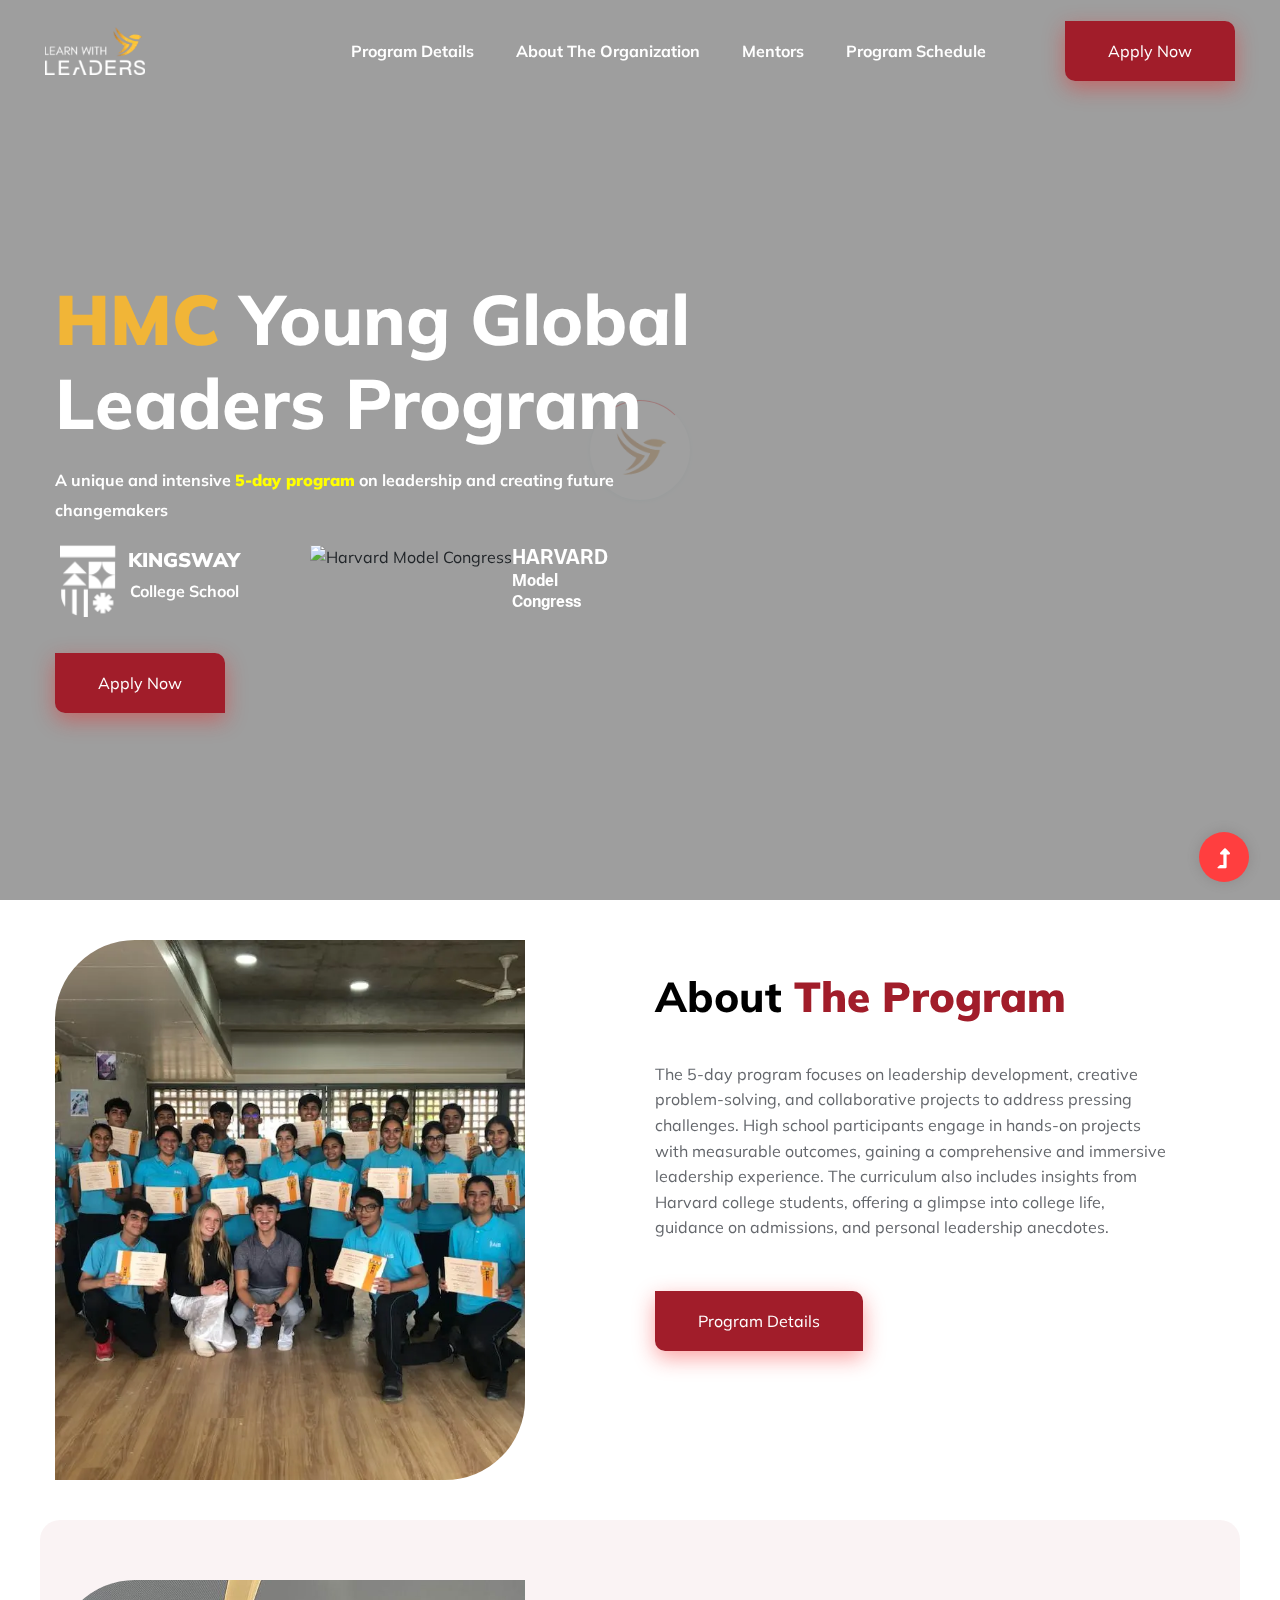
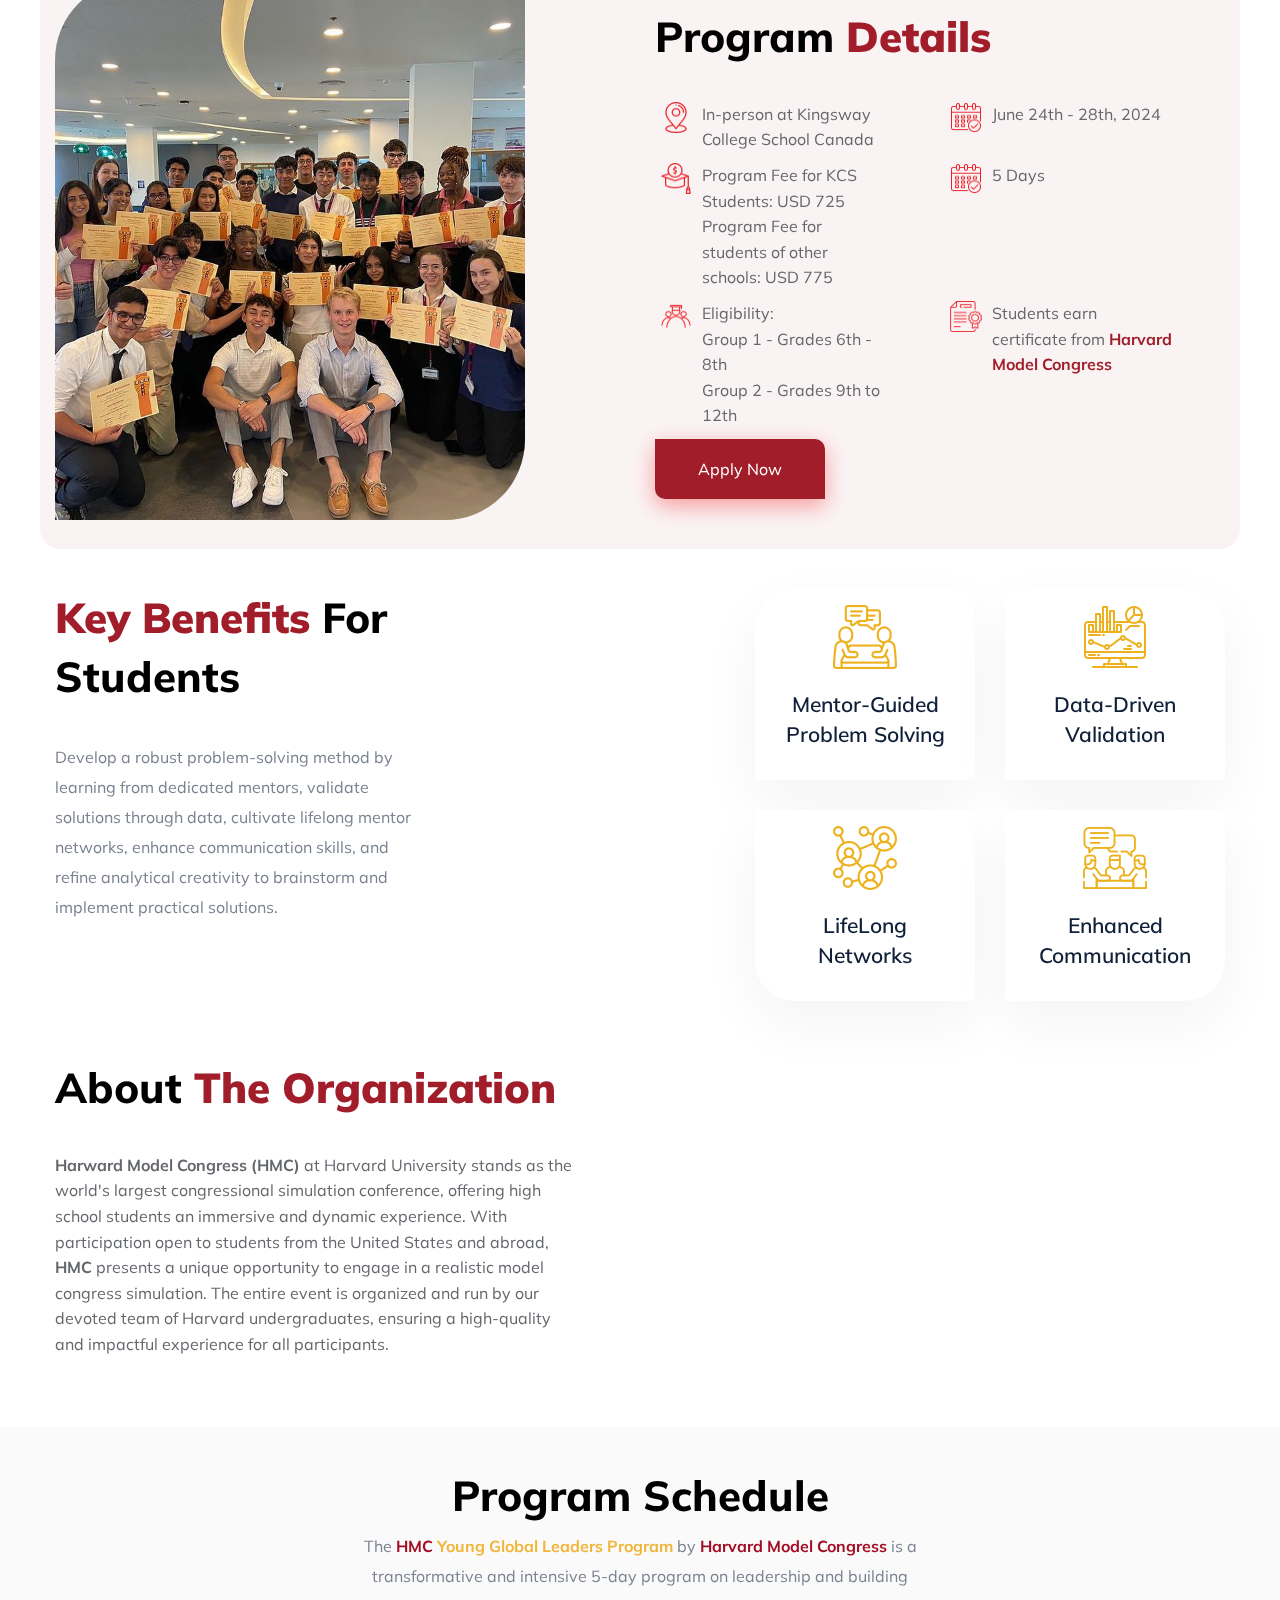
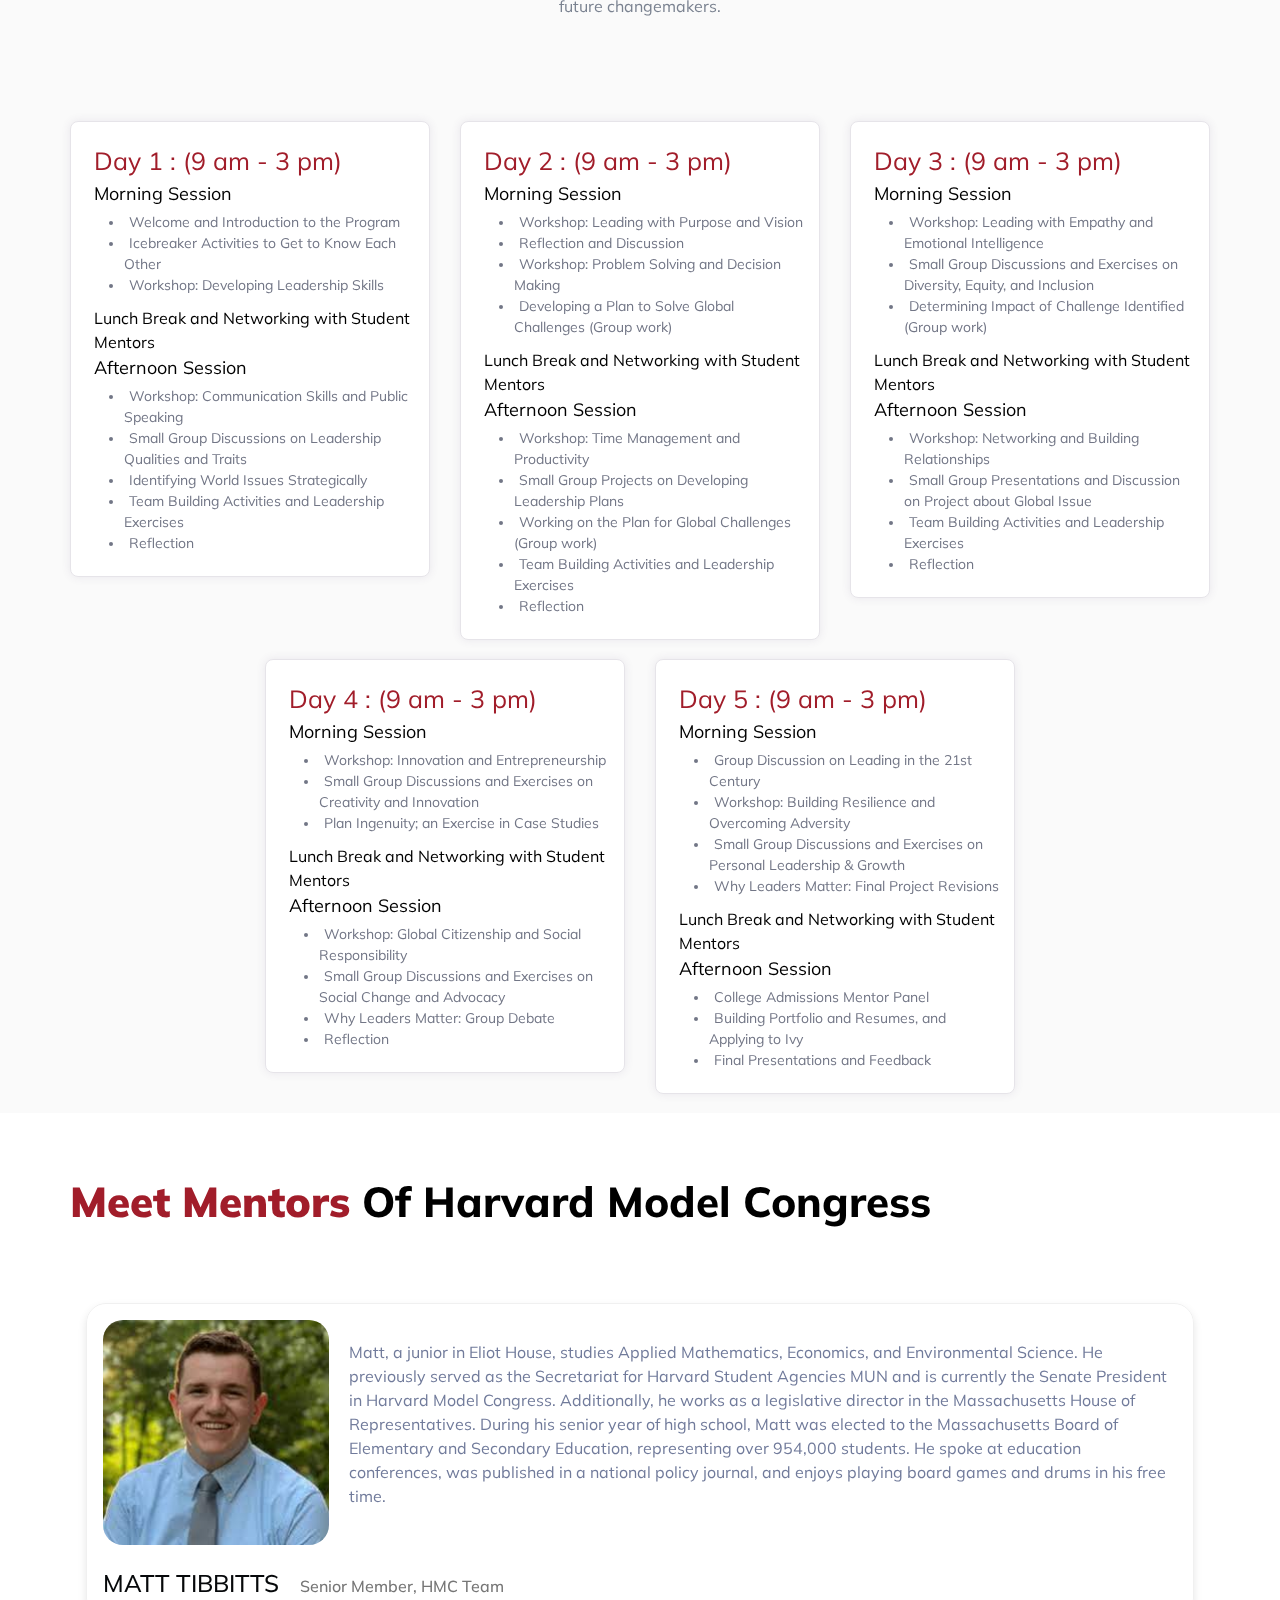
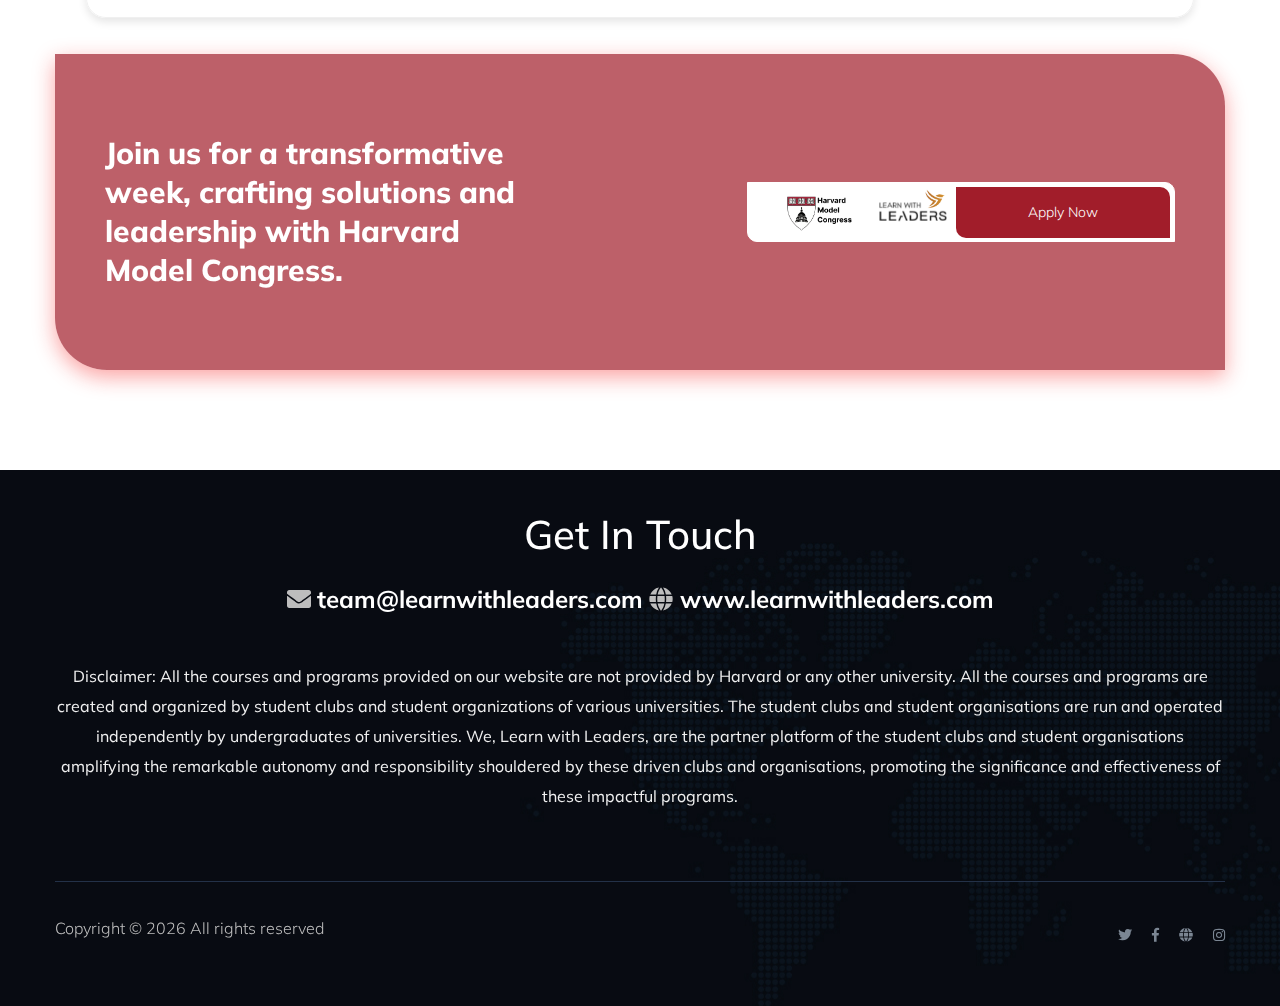
==== index.html @ e23b6af9 "merger" ====
<!doctype html>
<html class="no-js" lang="zxx">
  <head>
    <meta charset="utf-8">
    <meta http-equiv="x-ua-compatible" content="ie=edge">
    <title>HMC Young Global Leaders Program</title>
    <meta name="description" content="">
    <meta name="viewport" content="width=device-width, initial-scale=1">
    <link rel="manifest" href="site.webmanifest">
    <link rel="shortcut icon" type="image/x-icon" href="assets/img/favicon.png">
    <!-- CSS here -->
    <link rel="stylesheet" href="assets/css/bootstrap.min.css">
    <link rel="stylesheet" href="assets/css/owl.carousel.min.css">
    <link rel="stylesheet" href="assets/css/slicknav.css">
    <link rel="stylesheet" href="assets/css/flaticon.css">
    <link rel="stylesheet" href="assets/css/progressbar_barfiller.css">
    <link rel="stylesheet" href="assets/css/gijgo.css">
    <link rel="stylesheet" href="assets/css/animate.min.css">
    <link rel="stylesheet" href="assets/css/animated-headline.css">
    <link rel="stylesheet" href="assets/css/magnific-popup.css">
    <link rel="stylesheet" href="assets/css/fontawesome-all.min.css">
    <link rel="stylesheet" href="assets/css/themify-icons.css">
    <link rel="stylesheet" href="assets/css/slick.css">
    <link rel="stylesheet" href="assets/css/nice-select.css">
    <link rel="stylesheet" href="assets/css/style.css">
    <style>
      @font-face {
        font-family: Carbion;
        src: url(assets/fonts/FontsFree-Net-cabrion-bold.ttf);
      }
    </style>
  </head>
  <body>
    <!-- ? Preloader Start -->
    <div id="preloader-active">
      <div class="preloader d-flex align-items-center justify-content-center">
        <div class="preloader-inner position-relative">
          <div class="preloader-circle"></div>
          <div class="preloader-img pere-text">
            <img src="assets/img/favicon.png" alt="">
          </div>
        </div>
      </div>
    </div>
    <!-- Preloader Start -->
    <header>
      <!-- Header Start -->
      <div class="header-area header-transparent">
        <div class="main-header ">
          <div class="header-bottom  ">
            <div class="container-fluid">
              <div class="row align-items-center">
                <!-- Logo -->
                <div class="col-xl-2 col-lg-2">
                  <div class="logo">
                    <a href="index.html">
                      <img src="assets/img/logo/logo.webp" width="100" alt="">
                    </a>
                  </div>
                </div>
                <div class="col-xl-10 col-lg-10">
                  <div class="menu-wrapper  d-flex align-items-center justify-content-end">
                    <!-- Main-menu -->
                    <div class="main-menu d-none d-lg-block">
                      <nav>
                        <ul id="navigation">
                          <li>
                            <a href="#aboutprog">Program Details</a>
                          </li>
                          <li>
                            <a href="#aboutor">About the Organization</a>
                          </li>
                          <li>
                            <a href="#mentorw">Mentors</a>
                          </li>
                          <li>
                            <a href="#pros">Program Schedule</a>
                          </li>
                          <!-- <li><a href="blog.html">Blog</a><ul class="submenu"><li><a href="blog.html">Blog</a></li><li><a href="blog_details.html">Blog Details</a></li><li><a href="elements.html">Element</a></li></ul></li>
                                                -->
                        </ul>
                      </nav>
                    </div>
                    <!-- Header-btn -->
                    <div class="header-right-btn d-none d-lg-block ml-30">
                      <a href="form.html" class="btn header-btn">Apply Now</a>
                    </div>
                  </div>
                </div>
                <!-- Mobile Menu -->
                <!-- <div class="col-12"><div class="mobile_menu d-block d-lg-none"></div></div> -->
              </div>
            </div>
          </div>
        </div>
      </div>
      <!-- Header End -->
    </header>
    <!-- header end -->
    <main>
      <!-- slider Area Start-->
      <div class="slider-area">
        <div class="slider-fade-overlay"></div>
        <div class="slider-active">
          <!-- Single Slider -->
          <div class="single-slider slider-height d-flex align-items-center">
            <div class="container">
              <div class="row" style="margin-top: 100px;">
                <div class="col-xl-7 col-lg-6 col-md-8 col-sm-10">
                  <div class="hero__caption">
                    <h1 data-animation="fadeInUp" data-delay=".4s">
                      <strong style="color: #f1b537;">HMC</strong> Young Global Leaders Program
                    </h1>
                    <P data-animation="fadeInUp" data-delay=".6s">A unique and intensive <strong style="color: yellow;">5-day program</strong> on leadership and creating future changemakers </P>
                    <div class="row" style="margin-left: 20px;">
                      <div class="row" data-animation="fadeInUp">
                        <img class="img-fluid" style="height: 8vh; margin-right: 10px;" src="assets/img/kcs.png" alt="Kingsway College School">
                        <p style="text-align: center;">
                          <strong style="font-size: 20px;">KINGSWAY</strong>
                          <br>College School
                        </p>
                      </div>
                      <div class="row" data-animation="fadeInUp">
                        <img class="img-fluid" style="height: 8vh;" src="https://images.squarespace-cdn.com/content/v1/5cb7e5637d0c9145fa68863e/1634666938443-9VCZUXS3R8DN9R8KH0BW/hmc+logo.png?format=1000w" alt="Harvard Model Congress">
                        <p style="text-align: start; font-family: Carbion; line-height: 1.3;">
                          <strong style="font-size: 20px;">HARVARD</strong>
                          <br>Model <br>Congress
                        </p>
                      </div>
                    </div>
                    <!-- Hero-btn -->
                    <div class="hero__btn" style="margin-top: 20px;">
                      <a href="form.html" class="btn hero-btn mb-10" data-animation="fadeInUp" data-delay=".8s">Apply Now</a>
                    </div>
                  </div>
                </div>
              </div>
            </div>
          </div>
          <!-- Single Slider -->
        </div>
      </div>
      <!-- slider Area End-->
      <!--? About 1 Start-->
      <section class="about-low-area section-padding" id="aboutprog">
        <div class="container">
          <div class="row justify-content-between">
            <div class="col-xl-5 col-lg-6 col-md-9">
              <!-- about-img -->
              <div class="about-img">
                <img style="border-bottom-right-radius: 80px; border-top-left-radius: 80px; height: 60vh; object-fit: cover;" src="assets/img/program.webp" alt="">
              </div>
            </div>
            <div class="col-xl-6 col-lg-6 col-md-10">
              <div class="about-caption mb-50">
                <!-- Section Tittle -->
                <div class="section-tittle mb-35">
                  <span></span>
                  <h2>About <strong style="color: #a11d2a;">the Program</strong>
                  </h2>
                  <!-- <p>Lorem ipsum dolor sit amet, consectetur adipisicing elit,mod tempor incididunt ut labore et dolore magna aliqua. Utnixm, quis nostrud exercitation ullamc.</p> -->
                </div>
                <p>The 5-day program focuses on leadership development, creative problem-solving, and collaborative projects to address pressing challenges. High school participants engage in hands-on projects with measurable outcomes, gaining a comprehensive and immersive leadership experience. The curriculum also includes insights from Harvard college students, offering a glimpse into college life, guidance on admissions, and personal leadership anecdotes.</p>
              </div>
              <a href="#prD" class="btn">Program Details</a>
            </div>
          </div>
        </div>
      </section>
      <!-- About  End-->
      <!--? Program Details Start-->
      <section class="about-low-area section-padding" id="prD">
        <div class="container" style="background-color: rgba(161, 29, 42, 0.05); border-radius: 20px; padding-top: 60px;">
          <div class="row justify-content-between">
            <div class="col-xl-5 col-lg-6 col-md-9">
              <!-- about-img -->
              <div class="about-img">
                <img style="border-bottom-right-radius: 80px; border-top-left-radius: 80px; height: 60vh; object-fit: cover;" src="assets/img/about.jpg" alt="">
              </div>
            </div>
            <div class="col-xl-6 col-lg-6 col-md-10">
              <div class="about-caption mb-50">
                <!-- Section Tittle -->
                <div class="section-tittle mb-35">
                  <span></span>
                  <h2>Program <strong style="color: #a11d2a;">Details</strong>
                  </h2>
                  <!-- <p>Lorem ipsum dolor sit amet, consectetur adipisicing elit,mod tempor incididunt ut labore et dolore magna aliqua. Utnixm, quis nostrud exercitation ullamc.</p> -->
                </div>
                <div class="row" style="display: table; clear: both; margin-left: 20px; margin-right: 0px;">
                  <div class="row" style="width: 50%; float: left; margin-right: 30px; flex-wrap: nowrap;">
                    <img src="assets/img/location.png" style="height: 3.5vh; color: #a11d2a; margin-right: 10px;"></img>
                    <p style="margin-bottom: 10px;">In-person at Kingsway College School Canada</p>
                  </div>
                  <div class="row" style="width: 50%; float: left; margin-right: 0px; flex-wrap: nowrap;">
                    <img src="assets/img/calendar.png" style="height: 3.5vh; color: #a11d2a; margin-right: 10px;"></img>
                    <p style="margin-bottom: 10px;">June 24th - 28th, 2024</p>
                  </div>
                </div>
                <div class="row" style="display: table; clear: both; margin-left: 20px; margin-right: 0px;">
                  <div class="row" style="width: 50%; float: left; margin-right: 30px; flex-wrap: nowrap;">
                    <img src="assets/img/scholarship.png" style="height: 3.5vh; color: #a11d2a; margin-right: 10px;"></img>
                    <p style="margin-bottom: 10px;">Program Fee for KCS Students: USD 725 <br> Program Fee for students of other schools: USD 775 </p>
                  </div>
                  <div class="row" style="width: 50%; float: left; margin-right: 0px; flex-wrap: nowrap;">
                    <img src="assets/img/calendar.png" style="height: 3.5vh; color: #a11d2a; margin-right: 10px;"></img>
                    <p style="margin-bottom: 10px;">5 Days</p>
                  </div>
                </div>
                <div class="row" style="display: table; clear: both; margin-left: 20px; margin-right: 0px;">
                  <div class="row" style="width: 50%; float: left; margin-right: 30px; flex-wrap: nowrap;">
                    <img src="assets/img/college.png" style="height: 3.5vh; color: #a11d2a; margin-right: 10px;"></img>
                    <p style="margin-bottom: 10px;">Eligibility: <br> Group 1 - Grades 6th - 8th <br> Group 2 - Grades 9th to 12th </p>
                  </div>
                  <div class="row" style="width: 50%; float: left; margin-right: 0px; flex-wrap: nowrap;">
                    <img src="assets/img/certificate.png" style="height: 3.5vh; color: #a11d2a; margin-right: 10px;"></img>
                    <p style="margin-bottom: 10px;">Students earn certificate from <strong style="color: #a11d2a;">Harvard Model Congress</strong>
                    </p>
                  </div>
                </div>
                <a href="form.html" class="btn">Apply Now</a>
              </div>
            </div>
          </div>
        </div>
      </section>
      <!-- Program Details  End-->
      <!--? service Area Start -->
      <section class="service-area section-padding" id="prd">
        <div class="container">
          <div class="row justify-content-between">
            <div class="col-lg-4 col-md-7">
              <!-- Section Tittle -->
              <div class="section-tittle section-tittle2 mb-50">
                <h2 class="mb-35">
                  <strong style="color: #a11d2a;">Key Benefits</strong> for Students
                </h2>
                <p>Develop a robust problem-solving method by learning from dedicated mentors, validate solutions through data, cultivate lifelong mentor networks, enhance communication skills, and refine analytical creativity to brainstorm and implement practical solutions. </p>
                <!--  <a href="#pros" class="btn  mt-30">Program Schedule</a>-->
              </div>
            </div>
            <div class="col-lg-5">
              <div class="row">
                <div class="col-lg-6 col-md-4 col-sm-6">
                  <div class="single-services firsto mb-30 text-center" style="border-top-left-radius: 40px; border-bottom-left-radius: 0px; border-top-right-radius: 0px; border-bottom-right-radius: 0px;">
                    <img src="assets/img/ment.png" alt="">
                    <p style="margin-top: 20px;">Mentor-Guided Problem Solving</p>
                  </div>
                </div>
                <div class="col-lg-6 col-md-4 col-sm-6">
                  <div class="single-services firstt mb-30 text-center" style="border-top-left-radius: 0px; border-top-right-radius: 40px; border-bottom-left-radius: 0px; border-bottom-right-radius: 0px;">
                    <img src="assets/img/dat.png" alt="">
                    <p style="margin-top: 20px;">Data-Driven Validation</p>
                  </div>
                </div>
                <div class="col-lg-6 col-md-4 col-sm-6">
                  <div class="single-services firstth mb-30 text-center" style="border-top-left-radius: 0px; border-top-right-radius: 0px; border-bottom-left-radius: 40px; border-bottom-right-radius: 0px;">
                    <img src="assets/img/net.png" alt="">
                    <p style="margin-top: 20px;">LifeLong Networks</p>
                  </div>
                </div>
                <div class="col-lg-6 col-md-4 col-sm-6">
                  <div class="single-services firstf mb-30 text-center" style="border-top-left-radius: 0px; border-top-right-radius: 0px; border-bottom-left-radius: 0px; border-bottom-right-radius: 40px;">
                    <img src="assets/img/co.png" alt="">
                    <p style="margin-top: 20px;">Enhanced Communication</p>
                  </div>
                </div>
              </div>
            </div>
          </div>
        </div>
      </section>
      <section class="about-low-area " id="aboutor">
        <div class="container">
          <div class="row justify-content-between">
            <div class="col-xl-6 col-lg-6 col-md-10">
              <div class="about-caption mb-50">
                <!-- Section Tittle -->
                <div class="section-tittle mb-35">
                  <span></span>
                  <h2> About <strong style="color: #a11d2a;"> the Organization</strong>
                  </h2>
                  <!-- <p>Lorem ipsum dolor sit amet, consectetur adipisicing elit,mod tempor incididunt ut labore et dolore magna aliqua. Utnixm, quis nostrud exercitation ullamc.</p> -->
                </div>
                <p>
                  <strong>Harward Model Congress (HMC)</strong> at Harvard University stands as the world's largest congressional simulation conference, offering high school students an immersive and dynamic experience. With participation open to students from the United States and abroad, <strong>HMC</strong> presents a unique opportunity to engage in a realistic model congress simulation. The entire event is organized and run by our devoted team of Harvard undergraduates, ensuring a high-quality and impactful experience for all participants.
                </p>
              </div>
              <!--  <a href="https://www.harvardmodelcongress.org/boston" target="_blank" class="btn">Know More About Organization</a> -->
            </div>
            <div class="col-xl-5 col-lg-6 col-md-9">
              <!-- about-img -->
              <div class="about-img" style="margin-top: 80px;">
                <img src="assets/img/cambridge.jpg" alt="" style="border-radius: 40px;">
              </div>
            </div>
          </div>
        </div>
      </section>
      <!-- service Area End -->
      <!--? Pricing Card Start -->
      <section class="pricing-card-area section-padding" id="pros" style="margin-bottom: 60px; margin-top: 20px;">
        <div class="container">
          <!-- Section Tittle -->
          <div class="row justify-content-center">
            <div class="col-xl-6 col-lg-8 col-md-10 col-sm-10">
              <div class="section-tittle text-center mb-100">
                <h2>Program Schedule</h2>
                <p>The <strong style="color: #a20d23">HMC</strong>
                  <strong style="color: #f1b537;"> Young Global Leaders Program</strong> by <strong style="color: #a20d23;">Harvard Model Congress</strong> is a transformative and intensive 5-day program on leadership and building future changemakers.
                </p>
              </div>
            </div>
          </div>
       
          
          <div class="container">
            <div class="row">
              <div class="col-lg-4">
                <div class="card card-margin">
                  <div class="card-body pt-20">
                    <div class="widget-49">
                      <div class="widget-49-title-wrapper">
                        <div class="widget-49-meeting-info">
                          <span class="widget-49-pro-title">Day 1 : (9 am - 3 pm)</span>
                          <span class="widget-49-meeting-time"></span>
                          <span class="widget-49-meeting-time" style="color: black;">Morning Session</span>
                        </div>
                      </div>
                      <ol class="widget-49-meeting-points">
                        <li class="widget-49-meeting-item">
                          <span>Welcome and Introduction to the Program</span>
                        </li>
                        <li class="widget-49-meeting-item">
                          <span>Icebreaker Activities to Get to Know Each Other</span>
                        </li>
                        <li class="widget-49-meeting-item">
                          <span>Workshop: Developing Leadership Skills</span>
                        </li>
                      
                      </ol>
                     <div class="widget-49-meeting-info" style="margin-left: 1rem;">
                        <span class="widget-49-meeting-time" style="color: black;">Lunch Break and Networking with Student Mentors</span>
                     </div>
                      <div class="widget-49-title-wrapper">
                        <div class="widget-49-meeting-info">
                          <span class="widget-49-meeting-time" style="color: black;">Afternoon Session</span>
                        </div>
                      </div>
                      <ol class="widget-49-meeting-points">
                        <li class="widget-49-meeting-item">
                          <span>Workshop: Communication Skills and Public Speaking</span>
                        </li>
                        <li class="widget-49-meeting-item">
                          <span>Small Group Discussions on Leadership Qualities and Traits</span>
                        </li>
                        <li class="widget-49-meeting-item">
                          <span>Identifying World Issues Strategically</span>
                        </li>
                        <li class="widget-49-meeting-item">
                          <span>Team Building Activities and Leadership Exercises</span>
                        </li>
                        <li class="widget-49-meeting-item">
                          <span>Reflection</span>
                        </li>
                      </ol>
                    </div>
                  </div>
                </div>
              </div>
             
    
              <div class="col-lg-4">
                <div class="card card-margin">
                  <div class="card-body pt-20">
                    <div class="widget-49">
                      <div class="widget-49-title-wrapper">
                        <div class="widget-49-meeting-info">
                          <span class="widget-49-pro-title">Day 2 : (9 am - 3 pm)</span>
                          <span class="widget-49-meeting-time" style="color: black;">Morning Session</span>
                        </div>
                      </div>
                      <ol class="widget-49-meeting-points">
                        <li class="widget-49-meeting-item">
                          <span>Workshop: Leading with Purpose and Vision</span>
                        </li>
                        <li class="widget-49-meeting-item">
                          <span>Reflection and Discussion</span>
                        </li>
                        <li class="widget-49-meeting-item">
                          <span>Workshop: Problem Solving and Decision Making</span>
                        </li>
                        <li class="widget-49-meeting-item">
                          <span>Developing a Plan to Solve Global Challenges (Group work)</span>
                        </li>
                      </ol>
                      <div class="widget-49-meeting-info" style="margin-left: 1rem;">
                        <span class="widget-49-meeting-time" style="color: black;">Lunch Break and Networking with Student Mentors</span>
                     </div>
                      <div class="widget-49-title-wrapper">
                        <div class="widget-49-meeting-info">
                          <span class="widget-49-meeting-time" style="color: black;">Afternoon Session</span>
                        </div>
                      </div>
                      <ol class="widget-49-meeting-points">
                        <li class="widget-49-meeting-item">
                          <span>Workshop: Time Management and Productivity</span>
                        </li>
                        <li class="widget-49-meeting-item">
                          <span>Small Group Projects on Developing Leadership Plans</span>
                        </li>
                        <li class="widget-49-meeting-item">
                          <span>Working on the Plan for Global Challenges (Group work)</span>
                        </li>
                        <li class="widget-49-meeting-item">
                          <span>Team Building Activities and Leadership Exercises</span>
                        </li>
                        <li class="widget-49-meeting-item">
                          <span>Reflection</span>
                        </li>
                      </ol>
                    </div>
                  </div>
                </div>
              </div>
    
    
              <div class="col-lg-4">
                <div class="card card-margin">
                  <div class="card-body pt-20">
                    <div class="widget-49">
                      <div class="widget-49-title-wrapper">
                        <div class="widget-49-meeting-info">
                          <span class="widget-49-pro-title">Day 3 : (9 am - 3 pm)</span>
                          <span class="widget-49-meeting-time" style="color: black;">Morning Session</span>
                        </div>
                      </div>
                      
                      <ol class="widget-49-meeting-points">
                        <li class="widget-49-meeting-item">
                          <span>Workshop: Leading with Empathy and Emotional Intelligence</span>
                        </li>
                        <li class="widget-49-meeting-item">
                          <span>Small Group Discussions and Exercises on Diversity, Equity, and Inclusion</span>
                        </li>
                        <li class="widget-49-meeting-item">
                          <span>Determining Impact of Challenge Identified (Group work)</span>
                        </li>
                       
                      </ol>
    
                      <div class="widget-49-meeting-info" style="margin-left: 1rem;">
                        <span class="widget-49-meeting-time" style="color: black;">Lunch Break and Networking with Student Mentors</span>
                     </div>
                      <div class="widget-49-title-wrapper">
                        <div class="widget-49-meeting-info">
                          <span class="widget-49-meeting-time" style="color: black;">Afternoon Session</span>
                        </div>
                      </div>
                      
    
    
                      <ol class="widget-49-meeting-points">
                        <li class="widget-49-meeting-item">
                          <span>Workshop: Networking and Building Relationships</span>
                        </li>
                        <li class="widget-49-meeting-item">
                          <span>Small Group Presentations and Discussion on Project about Global Issue</span>
                        </li>
                        <li class="widget-49-meeting-item">
                          <span>Team Building Activities and Leadership Exercises</span>
                        </li>
                       
                        <li class="widget-49-meeting-item">
                          <span>Reflection</span>
                        </li>
                      </ol>
                    </div>
                  </div>
                </div>
              </div>
            </div>
            <div class="row" style="justify-content: center;">
                <div class="col-lg-4">
                  <div class="card card-margin">
                    <div class="card-body pt-20">
                      <div class="widget-49">
                        <div class="widget-49-title-wrapper">
                          <div class="widget-49-meeting-info">
                            <span class="widget-49-pro-title">Day 4 : (9 am - 3 pm)</span>
                            <span class="widget-49-meeting-time"></span>
                            <span class="widget-49-meeting-time" style="color: black;">Morning Session</span>
                          </div>
                        </div>
                        
    
    
                        <ol class="widget-49-meeting-points">
                          <li class="widget-49-meeting-item">
                            <span>Workshop: Innovation and Entrepreneurship</span>
                          </li>
                          <li class="widget-49-meeting-item">
                            <span>Small Group Discussions and Exercises on Creativity and Innovation</span>
                          </li>
                          <li class="widget-49-meeting-item">
                            <span>Plan Ingenuity; an Exercise in Case Studies</span>
                          </li>
                          
                        </ol>
                       <div class="widget-49-meeting-info" style="margin-left: 1rem;">
                          <span class="widget-49-meeting-time" style="color: black;">Lunch Break and Networking with Student Mentors</span>
                       </div>
                        <div class="widget-49-title-wrapper">
                          <div class="widget-49-meeting-info">
                            <span class="widget-49-meeting-time" style="color: black;">Afternoon Session</span>
                          </div>
                        </div>
                       
    
    
                        <ol class="widget-49-meeting-points">
                          <li class="widget-49-meeting-item">
                            <span>Workshop: Global Citizenship and Social Responsibility</span>
                          </li>
                          <li class="widget-49-meeting-item">
                            <span>Small Group Discussions and Exercises on Social Change and Advocacy</span>
                          </li>
                          <li class="widget-49-meeting-item">
                            <span>Why Leaders Matter: Group Debate</span>
                          </li>
                        
                          <li class="widget-49-meeting-item">
                            <span>Reflection</span>
                          </li>
                        </ol>
                      </div>
                    </div>
                  </div>
                </div>
    
                <div class="col-lg-4">
                    <div class="card card-margin">
                      <div class="card-body pt-20">
                        <div class="widget-49">
                          <div class="widget-49-title-wrapper">
                            <div class="widget-49-meeting-info">
                              <span class="widget-49-pro-title">Day 5 : (9 am - 3 pm)</span>
                              <span class="widget-49-meeting-time" style="color: black;">Morning Session</span>
                            </div>
                          </div>
                          
                          <ol class="widget-49-meeting-points">
                            <li class="widget-49-meeting-item">
                              <span>Group Discussion on Leading in the 21st Century</span>
                            </li>
                            <li class="widget-49-meeting-item">
                              <span>Workshop: Building Resilience and Overcoming
                                Adversity</span>
                            </li>
                            <li class="widget-49-meeting-item">
                              <span>Small Group Discussions and Exercises on Personal
                                Leadership & Growth</span>
                            </li>
                            <li class="widget-49-meeting-item">
                              <span>Why Leaders Matter: Final Project Revisions</span>
                            </li>
                          </ol>
                          <div class="widget-49-meeting-info" style="margin-left: 1rem;">
                            <span class="widget-49-meeting-time" style="color: black;">Lunch Break and Networking with Student Mentors</span>
                         </div>
                          <div class="widget-49-title-wrapper">
                            <div class="widget-49-meeting-info">
                              <span class="widget-49-meeting-time" style="color: black;">Afternoon Session</span>
                            </div>
                          </div>
                          <ol class="widget-49-meeting-points">
                            <li class="widget-49-meeting-item">
                              <span>College Admissions Mentor Panel</span>
                            </li>
                            <li class="widget-49-meeting-item">
                              <span>Building Portfolio and Resumes, and Applying to Ivy</span>
                            </li>
                            <li class="widget-49-meeting-item">
                              <span>Final Presentations and Feedback</span>
                            </li>
                          </ol>
                        </div>
                      </div>
                    </div>
                  </div>
    
               
                
              </div>
          </div>
        </div>
      </section>
      <section class="about-area2 testimonial-area  fix" id="mentorw">
        <div class="container">
          <div class="col-lg-6 col-md-9 col-sm-9" style="max-width: 100%;">
            <div class="about-caption">
              <!-- Section Tittle -->
              <div class="section-tittle mb-55">
                <h2>
                  <strong style="color: #a11d2a;">Meet Mentors</strong> of Harvard Model Congress
                </h2>
              </div>
              <!-- Testimonial Start -->
              <div class="h1-testimonial-active">
                <!-- Single Testimonial -->
                <div class="single-testimonial" style="border-radius: 20px; border: 1px solid #f0f0f0; padding: 16px; margin: 16px; box-shadow: 0 4px 8px rgba(0, 0, 0, 0.1);">
                  <div class="testimonial-caption">
                    <div class="prd">
                      <img src="assets/img/matt.jpeg" style="border-radius: 20px; margin-bottom: 20px; height: 25vh;"></img>
                      <p style="margin-left: 20px; margin-top: 20px;">Matt, a junior in Eliot House, studies Applied Mathematics, Economics, and Environmental Science. He previously served as the Secretariat for Harvard Student Agencies MUN and is currently the Senate President in Harvard Model Congress. Additionally, he works as a legislative director in the Massachusetts House of Representatives. During his senior year of high school, Matt was elected to the Massachusetts Board of Elementary and Secondary Education, representing over 954,000 students. He spoke at education conferences, was published in a national policy journal, and enjoys playing board games and drums in his free time.</p>
                    </div>
                    <div class="rattiong-caption">
                      <span>Matt Tibbitts <span>Senior Member, HMC Team</span>
                      </span>
                    </div>
                  </div>
                </div>
                <!-- Single Testimonial -->
                <div class="single-testimonial" style="border-radius: 20px; border: 1px solid #f0f0f0; padding: 16px; margin: 16px; box-shadow: 0 4px 8px rgba(0, 0, 0, 0.1);">
                  <div class="testimonial-caption">
                    <div class="prd">
                      <img src="assets/img/adrian.jpeg" style="border-radius: 20px; margin-bottom: 20px; height: 25vh;"></img>
                      <p style="margin-left: 20px; margin-top: 20px;" class="adr">Adrián is a sophomore in Pforzheimer House, studying Social Studies. He currently sits on the board of Harvard Model Congress’s Boston conference and was previously a board member for their San Francisco branch. When he’s not doing model congress, Adrián teaches speech and debate to middle schoolers and has worked alongside the Institute of Politics to advise the city of Cambridge on urban agriculture initiatives. In his free time, he writes poetry, reads fiction, and maintains a daily journal</p>
                    </div>
                    <div class="rattiong-caption">
                      <span>Adrián Muñoz Krans <span>HMC Team</span>
                      </span>
                    </div>
                  </div>
                </div>
                <div class="single-testimonial" style="border-radius: 20px; border: 1px solid #f0f0f0; padding: 16px; margin: 16px; box-shadow: 0 4px 8px rgba(0, 0, 0, 0.1);">
                  <div class="testimonial-caption">
                    <div class="prd" >
                      <img src="assets/img/nahla.jpeg" style="border-radius: 20px; margin-bottom: 20px; height: 25vh;"></img>
                      <p style="margin-left: 20px; margin-top: 20px;" class="nah">Nahla is a sophomore at Harvard. She hopes to study Government and Educational Studies and work in education policy after graduating. When she’s not working with Harvard Model Congress, you can probably find her rehearsing with Expressions (the hip-hop dance group), teaching 5th graders about civic engagement with the CIVICS program, or organizing events for the Institute of Politics.</p>
                    </div>
                    <div class="rattiong-caption">
                      <span>Nahla Owens <span>HMC Team</span>
                      </span>
                    </div>
                  </div>
                </div>
                <div class="single-testimonial" style="border-radius: 20px; border: 1px solid #f0f0f0; padding: 16px; margin: 16px; box-shadow: 0 4px 8px rgba(0, 0, 0, 0.1);">
                  <div class="testimonial-caption">
                    <div class="prd">
                      <img src="assets/img/ryan.png" style="border-radius: 20px; margin-bottom: 20px; height: 25vh;"></img>
                      <p style="margin-left: 20px; margin-top: 20px;" class="ryan">Ryan is a sophomore at Harvard from Irvine, California studying Social Studies with a secondary in educational studies. Along with his role in HMC San Francisco, Ryan serves as the Director of Operations for Harvard Model Congress Boston. Outside of HMC, he enjoys teaching civics to fifth graders, film photography, and finding the best iced coffee in Boston.</p>
                    </div>
                    <div class="rattiong-caption">
                      <span>Ryan Jung <span>HMC Team</span>
                      </span>
                    </div>
                  </div>
                </div>
              </div>
              <!-- Testimonial End -->
            </div>
          </div>
        </div>
      </section>
      <!-- Pricing Card End -->
      <!-- Latest Offers Start -->
      <div class="latest-wrapper" style="padding-bottom: 100px; margin-top: 20px;">
        <div class="container">
            
          <div class="latest-area latest-height  section-bg2" data-background="https://images.unsplash.com/photo-1434030216411-0b793f4b4173?q=80&w=2670&auto=format&fit=crop&ixlib=rb-4.0.3&ixid=M3wxMjA3fDB8MHxwaG90by1wYWdlfHx8fGVufDB8fHx8fA%3D%3D">
            <div class="footer-fade-overlay" style="border-radius: 0 52px;"></div>
            <div class="row  align-items-center justify-content-between">
              <div class="col-xl-5 col-lg-7">
                <div class="latest-caption">
                  <h2>Join us for a transformative week, crafting solutions and leadership with Harvard Model Congress.</h2>
                </div>
              </div>
              <div class="col-xl-5 col-lg-5 col-md-10 ">
                <div class="latest-subscribe">
                  <form>
                    <div>
                      <img src="assets/img/HMC Logo.png" alt="" width="20%">
                      <img src="assets/img/l.png" alt="" width="20%" style="margin-left: 20px; margin-right: 20px; margin-top: -15px;">
                    </div>
                    <button type="button" style="color: #a11d2a; width: 50%;">
                      <a href="form.html">Apply Now</a>
                    </button>
                    
                  </form>
                </div>
              </div>
            </div>
            
          </div>
        </div>
      </div>
      <!-- Latest Offers End -->
      <!--? About-2 Area Start -->
      <!-- About-2 Area End -->
      <!--? Blog Area Start -->
      <!-- Blog Area End -->
      
    </main>
    <footer>
      <div class="footer-area section-bg" data-background="assets/img/gallery/footer_bg.png">
        <div class="container">
          <div class="footer-top footer-padding">
            <div class="row d-flex" style="justify-content: center;">
              <div class="col-xl-12 col-lg-11 col-md-12 col-sm-8">
                <div class="single-footer-caption mb-50">
                  <div class="footer-tittle">
                    <div class="footer-pera" style="text-align: center;">
                      <h1 style="color: white; font-size: 40px; margin-bottom: 20px;">Get In Touch</h1>
                      <p class="info1" style="font-size: 24px;">
                        <i class="fa fa-envelope" aria-hidden="true"></i>
                        <strong><a href="mailto:team@learnwithleaders.com">team@learnwithleaders.com</a></strong>
                        <i class="fa fa-globe" aria-hidden="true"></i><strong><a href="https://learnwithleaders.com" target="_blank"> www.learnwithleaders.com</a></strong>
                      </p>
                      
                      <p style="color: #f0f0f0; margin-top: 40px;">Disclaimer: All the courses and programs provided on our website are not provided by Harvard or any other university. All the courses and programs are created and organized by student clubs and student organizations of various universities. The student clubs and student organisations are run and operated independently by undergraduates of universities. We, Learn with Leaders, are the partner platform of the student clubs and student organisations amplifying the remarkable autonomy and responsibility shouldered by these driven clubs and organisations, promoting the significance and effectiveness of these impactful programs.</p>
                    </div>
                  </div>
                  <div class="footer-number"></div>
                </div>
              </div>
            </div>
          </div>
          <div class="footer-bottom">
            <div class="row d-flex justify-content-between align-items-center">
              <div class="col-xl-9 col-lg-8">
                <div class="footer-copy-right">
                  <p> Copyright &copy; <script>
                      document.write(new Date().getFullYear());
                    </script> All rights reserved </p>
                </div>
              </div>
              <div class="col-xl-3 col-lg-4">
                <div class="footer-social f-right">
                  <a href="#">
                    <i class="fab fa-twitter"></i>
                  </a>
                  <a href="#">
                    <i class="fab fa-facebook-f"></i>
                  </a>
                  <a href="#">
                    <i class="fas fa-globe"></i>
                  </a>
                  <a href="#">
                    <i class="fab fa-instagram"></i>
                  </a>
                </div>
              </div>
            </div>
          </div>
        </div>
      </div>
    </footer>
    <!-- Scroll Up -->
    <div id="back-top">
      <a title="Go to Top" href="#">
        <i class="fas fa-level-up-alt"></i>
      </a>
    </div>
    <!-- JS here -->
    <script src="./assets/js/vendor/modernizr-3.5.0.min.js"></script>
    <!-- Jquery, Popper, Bootstrap -->
    <script src="./assets/js/vendor/jquery-1.12.4.min.js"></script>
    <script src="./assets/js/popper.min.js"></script>
    <script src="./assets/js/bootstrap.min.js"></script>
    <!-- Jquery Mobile Menu -->
    <script src="./assets/js/jquery.slicknav.min.js"></script>
    <!-- Jquery Slick , Owl-Carousel Plugins -->
    <script src="./assets/js/owl.carousel.min.js"></script>
    <script src="./assets/js/slick.min.js"></script>
    <!-- One Page, Animated-HeadLin -->
    <script src="./assets/js/wow.min.js"></script>
    <script src="./assets/js/animated.headline.js"></script>
    <script src="./assets/js/jquery.magnific-popup.js"></script>
    <!-- Date Picker -->
    <script src="./assets/js/gijgo.min.js"></script>
    <!-- Nice-select, sticky -->
    <script src="./assets/js/jquery.nice-select.min.js"></script>
    <script src="./assets/js/jquery.sticky.js"></script>
    <!-- Progress -->
    <script src="./assets/js/jquery.barfiller.js"></script>
    <!-- counter , waypoint,Hover Direction -->
    <script src="./assets/js/jquery.counterup.min.js"></script>
    <script src="./assets/js/waypoints.min.js"></script>
    <script src="./assets/js/jquery.countdown.min.js"></script>
    <script src="./assets/js/hover-direction-snake.min.js"></script>
    <!-- contact js -->
    <script src="./assets/js/contact.js"></script>
    <script src="./assets/js/jquery.form.js"></script>
    <script src="./assets/js/jquery.validate.min.js"></script>
    <script src="./assets/js/mail-script.js"></script>
    <script src="./assets/js/jquery.ajaxchimp.min.js"></script>
    <!-- Jquery Plugins, main Jquery -->
    <script src="./assets/js/plugins.js"></script>
    <script src="./assets/js/main.js"></script>
    <script src="./assets/js/owl-corousel.js"></script>
  </body>
</html>
---- assets/css/flaticon.css ----
/*
  	Flaticon icon font: Flaticon
  	Creation date: 03/06/2020 12:20
  	*/

@font-face {
  font-family: "Flaticon";
  src: url("../fonts/Flaticon.eot");
  src: url("../fonts/Flaticon.eot?#iefix") format("embedded-opentype"),
       url("../fonts/Flaticon.woff2") format("woff2"),
       url("../fonts/Flaticon.woff") format("woff"),
       url("../fonts/Flaticon.ttf") format("truetype"),
       url("../fonts/Flaticon.svg#Flaticon") format("svg");
  font-weight: normal;
  font-style: normal;
}

@media screen and (-webkit-min-device-pixel-ratio:0) {
  @font-face {
    font-family: "Flaticon";
    src: url("../fonts/Flaticon.svg#Flaticon") format("svg");
  }
}

[class^="flaticon-"]:before, [class*=" flaticon-"]:before,
[class^="flaticon-"]:after, [class*=" flaticon-"]:after {   
  font-family: Flaticon;
font-style: normal;
}

.flaticon-null:before { content: "\f100"; }
.flaticon-null-1:before { content: "\f101"; }
.flaticon-null-2:before { content: "\f102"; }
.flaticon-null-3:before { content: "\f103"; }
---- assets/css/progressbar_barfiller.css ----
/* Custom Code skills */
.single-skill{
  display: flex;
}

.single-skill span {
	color: #79838b;
	font-size: 13px;
	font-weight: 300;
	letter-spacing: 0;
	margin-bottom: 14px;
	display: block;
}
.single-skill .bar-progress {
	width: 100%;
}
.single-skill .bar-title {
  width: 20%;
  margin-bottom: 19px;
}

.skills-content {
  padding-top: 200px;
  padding-left: 70px;
}

.skills-shape-bg {
  height: 651px;
  width: 868px;
  position: absolute;
  content: "";
  border: 2px solid #4d4d4d;
  left: 40%;
  top: 255px;
}

.skills-shape-bg::before {
  position: absolute;
  content: "";
  height: 465px;
  width: 300px;
  border: 2px solid #4d4d4d;
  left: -35%;
  top: 50%;
  transform: translateY(-50%);
  border-right: 0;
}



/* Default */
.barfiller {
	width: 100%;
	height: 10px;
	background: #f6f9fc;
  position: relative;
  border-radius: 5px;
}

.barfiller .fill {
  display: block;
  position: relative;
  width: 0px;
  height: 100%;
  background: #333;
  z-index: 1;
  border-radius: 5px;
}

.barfiller .tipWrap { display: none; }

.barfiller .tip {
  margin-top: -28px;
  padding: 2px 4px;
  font-size: 16px;
  color: #09cc7f;
  left: 0px;
  position: absolute;
  z-index: 2;
  background: transparent;
  font-weight: 800;
}

.barfiller .tip:after {
  border: solid;
  border-color: rgba(0,0,0,.8) transparent;
  border-width: 6px 6px 0 6px;
  content: "";
  display: block;
  position: absolute;
  left: 9px;
  top: 100%;
  z-index: 9;
  display: none;
  
}
---- assets/css/gijgo.css ----
.gj-button {
    background-color: #f5f5f5;
    border: 1px solid #ddd;
    color: #000;
    border-radius: 3px;
    padding: 6px 10px;
    cursor: pointer;
}

.gj-unselectable {
    -webkit-touch-callout: none;
    -webkit-user-select: none;
    -khtml-user-select: none;
    -moz-user-select: none;
    -ms-user-select: none;
    user-select: none;
}

.gj-row {
    display: -webkit-box;
    display: -ms-flexbox;
    display: flex;
    -ms-flex-wrap: wrap;
    flex-wrap: wrap;
}

.gj-margin-left-5 {
    margin-left: 5px;
}

.gj-margin-left-10 {
    margin-left: 10px;
}

.gj-width-full {
    width: 100%;
}

.gj-cursor-pointer {
    cursor: pointer;
}

.gj-text-align-center {
    text-align: center;
}

.gj-font-size-16 {
    font-size: 16px;
}

.gj-hidden {
    display: none;
}

/** Material Design */
.gj-button-md {
    background: 0 0;
    border: none;
    border-radius: 2px;
    color: rgba(0, 0, 0, 0.87);
    position: relative;
    height: 36px;
    margin: 0;
    min-width: 64px;
    padding: 0 16px;
    display: inline-block;
    font-family: "Roboto","Helvetica","Arial",sans-serif;
    font-size: 1rem;
    font-weight: 500;
    text-transform: uppercase;
    letter-spacing: 0;
    overflow: hidden;
    will-change: box-shadow;
    transition: box-shadow .2s cubic-bezier(.4,0,1,1),background-color .2s cubic-bezier(.4,0,.2,1),color .2s cubic-bezier(.4,0,.2,1);
    outline: none;
    cursor: pointer;
    text-decoration: none;
    text-align: center;
    line-height: 36px;
    vertical-align: middle;
    overflow: hidden;
    -webkit-user-select: none;
    -moz-user-select: none;
    -ms-user-select: none;
    user-select: none;
}

.gj-button-md:hover {
    background-color: rgba(158,158,158,.2);
}

.gj-button-md:disabled {
    color: rgba(0,0,0,.26);
    background: 0 0;
}

.gj-button-md .material-icons,
.gj-button-md .gj-icon {
    vertical-align: middle;
    /*font-size: 1.3rem;
    margin-right: 4px;*/
}

.gj-button-md.gj-button-md-icon {
    width: 24px;
    height: 31px;
    min-width: 24px;
    padding: 0px;
    display: table;
}

.gj-button-md.gj-button-md-icon .material-icons,
.gj-button-md.gj-button-md-icon .gj-icon {
    display: table-cell;
    margin-right: 0px;
    width: 24px;
    height: 24px;
}

.gj-button-md.active {
    background-color: rgba(158,158,158,.4);
}

.gj-button-md-group {
    position: relative;
    display: inline-block;
    vertical-align: middle;
}
.gj-textbox-md {
	/* border: none; */
	/* border-bottom: 1px solid rgba(0,0,0,.42); */
	display: block;
	font-family: "Helvetica","Arial",sans-serif;
	font-size: 16px;
	line-height: 16px;
	/* padding: 4px 0px; */
	margin: 0;
	/* width: 100%; */
	background: 0 0;
	/* text-align: ; */
	color: rgba(0,0,0,.87);
	padding-left: 44px;
	border: 1px solid #dca73a;
	/* padding: 15px 15px; */
	/* text-align: center; */
	width: 177px;
	height: 55px;
	border-radius: 5px;
}
.gj-textbox-md:focus,
.gj-textbox-md:active {
    /* border-bottom: 2px solid rgba(0,0,0,.42); */
    outline: none;
}

.gj-textbox-md::placeholder {
    color: #8e8e8e;
}

.gj-textbox-md:-ms-input-placeholder {
    color: #8e8e8e;
}

.gj-textbox-md::-ms-input-placeholder {
    color: #8e8e8e;
}

.gj-md-spacer-24 {
    min-width: 24px;
    width: 24px;
    display: inline-block;
}

.gj-md-spacer-32 {
    min-width: 32px;
    width: 32px;
    display: inline-block;
}

.gj-modal {
    position: fixed;
    top: 0;
    right: 0;
    bottom: 0;
    left: 0;
    z-index: 1203;
    display: none;
    overflow: hidden;
    -webkit-overflow-scrolling: touch;
    outline: 0;
    background-color: rgba(0, 0, 0, 0.54118);
    transition: 200ms ease opacity;
    will-change: opacity;
}

/* List */
ul.gj-list li [data-role="wrapper"] {
    display: table;
    width: 100%;
}

ul.gj-list li [data-role="checkbox"] {
    display: table-cell;
    vertical-align:middle;
    text-align:center;
}

ul.gj-list li [data-role="image"] {
    display: table-cell;
    vertical-align:middle;
    text-align:center;
}

ul.gj-list li [data-role="display"] {
    display: table-cell;
    vertical-align:middle;
    cursor: pointer;
}

ul.gj-list li [data-role="display"]:empty:before {
  content: "\200b"; /* unicode zero width space character */
}

/* List - Bootstrap */
ul.gj-list-bootstrap {
    padding-left: 0px;
    margin-bottom: 0px;
}

ul.gj-list-bootstrap li {
    padding: 0px;
}

ul.gj-list-bootstrap li [data-role="wrapper"] {
    padding: 0px 10px;
}

ul.gj-list-bootstrap li [data-role="checkbox"] {
    width: 24px;
    padding: 3px;
}

ul.gj-list-bootstrap li [data-role="image"] {
    width: 24px;
    height: 24px;
}

ul.gj-list-bootstrap li [data-role="display"] {
    padding: 8px 0px 8px 4px;
}

.list-group-item.active ul li, .list-group-item.active:focus ul li, .list-group-item.active:hover ul li {
    text-shadow: none;
    color:initial;
}

/* List - Material Design */
ul.gj-list-md {
    padding: 0px;
    list-style: none;
    list-style-type: none;
    line-height: 24px;
    letter-spacing: 0;
    color: #616161; /* Gray 700 */
}

ul.gj-list-md li {
    display: list-item;
    list-style-type: none;
    padding: 0px;
    min-height: unset;
    box-sizing: border-box;
    align-items: center;
    cursor: default;
    overflow: hidden;

    font-family: "Roboto","Helvetica","Arial",sans-serif;
    font-size: 16px;
    font-weight: 400;
    letter-spacing: .04em;
    line-height: 1;
    
    -webkit-flex-direction: row;
    -ms-flex-direction: row;
    flex-direction: row;
    -webkit-flex-wrap: nowrap;
    -ms-flex-wrap: nowrap;
    flex-wrap: nowrap;
}

ul.gj-list-md li [data-role="checkbox"] {
    height: 24px;
    width: 24px;
}

ul.gj-list-md li [data-role="image"] {
    height: 24px;
    width: 24px;
}

ul.gj-list-md li [data-role="display"] {
    padding: 8px 0px 8px 5px;
    order: 0;
    flex-grow: 2;
    text-decoration: none;
    box-sizing: border-box;
    align-items: center;
    text-align: left;
    color: rgba(0,0,0,.87);
}

ul.gj-list-md li.disabled>[data-role="wrapper"]>[data-role="display"] {
    color: #9E9E9E; /* Gray 500 */
}

.gj-list-md-active {
    background: #e0e0e0;
    color: #3f51b5;
}


/* Picker */
.gj-picker {
    position: absolute;
    z-index: 1203;
    background-color: #fff;
}

.gj-picker .selected {
    color: #fff;
}

/* Material Design */
.gj-picker-md {
    font-family: "Roboto","Helvetica","Arial",sans-serif;
    font-size: 16px;
    font-weight: 400;
    letter-spacing: .04em;
    line-height: 1;
    color: rgba(0,0,0,.87);
    border: 1px solid #E0E0E0;
}

.gj-modal .gj-picker-md {
    border: 0px;
}

.gj-picker-md [role="header"] {
    color: rgba(255, 255, 255, 0.54);
    display: flex;
    background: #2196f3;
    align-items: baseline;
    user-select: none;
    justify-content: center;
}

.gj-picker-md [role="footer"] {
    float: right;
    padding: 10px;
}

.gj-picker-md [role="footer"] button.gj-button-md {
    color: #2196f3;
    font-weight: bold;
    font-size: 13px;
}

/* Bootstrap */
.gj-picker-bootstrap {
    border-radius: 4px;
    border: 1px solid #E0E0E0;
}

.gj-picker-bootstrap .selected {
    color: #888;
}

.gj-picker-bootstrap [role="header"] {
    background: #eee;
    color: #AAA;
}
@font-face {
    font-family: 'gijgo-material';
    src: url('../fonts/gijgo-material.eot?235541');
    src: url('../fonts/gijgo-material.eot?235541#iefix') format('embedded-opentype'), url('../fonts/gijgo-material.ttf?235541') format('truetype'), url('../fonts/gijgo-material.woff?235541') format('woff'), url('../fonts/gijgo-material.svg?235541#gijgo-material') format('svg');
    font-weight: normal;
    font-style: normal;
}

.gj-icon {
    /* use !important to prevent issues with browser extensions that change fonts */
    font-family: 'gijgo-material' !important;
    font-size: 24px;
    speak: none;
    font-style: normal;
    font-weight: normal;
    font-variant: normal;
    text-transform: none;
    line-height: 1;
    /* Enable Ligatures ================ */
    letter-spacing: 0;
    -webkit-font-feature-settings: "liga";
    -moz-font-feature-settings: "liga=1";
    -moz-font-feature-settings: "liga";
    -ms-font-feature-settings: "liga" 1;
    font-feature-settings: "liga";
    -webkit-font-variant-ligatures: discretionary-ligatures;
    font-variant-ligatures: discretionary-ligatures;
    /* Better Font Rendering =========== */
    -webkit-font-smoothing: antialiased;
    -moz-osx-font-smoothing: grayscale;
}

.gj-icon.undo:before {
    content: "\e900";
}

.gj-icon.vertical-align-top:before {
    content: "\e901";
}

.gj-icon.vertical-align-center:before {
    content: "\e902";
}

.gj-icon.vertical-align-bottom:before {
    content: "\e903";
}

.gj-icon.arrow-dropup:before {
    content: "\e904";
}

.gj-icon.clock:before {
    content: "\e905";
}

.gj-icon.refresh:before {
    content: "\e906";
}

.gj-icon.last-page:before {
    content: "\e907";
}

.gj-icon.first-page:before {
    content: "\e908";
}

.gj-icon.cancel:before {
    content: "\e909";
}

.gj-icon.clear:before {
    content: "\e90a";
}

.gj-icon.check-circle:before {
    content: "\e90b";
}

.gj-icon.delete:before {
    content: "\e90c";
}

.gj-icon.arrow-upward:before {
    content: "\e90d";
}

.gj-icon.arrow-forward:before {
    content: "\e90e";
}

.gj-icon.arrow-downward:before {
    content: "\e90f";
}

.gj-icon.arrow-back:before {
    content: "\e910";
}

.gj-icon.list-numbered:before {
    content: "\e911";
}

.gj-icon.list-bulleted:before {
    content: "\e912";
}

.gj-icon.indent-increase:before {
    content: "\e913";
}

.gj-icon.indent-decrease:before {
    content: "\e914";
}

.gj-icon.redo:before {
    content: "\e915";
}

.gj-icon.align-right:before {
    content: "\e916";
}

.gj-icon.align-left:before {
    content: "\e917";
}

.gj-icon.align-justify:before {
    content: "\e918";
}

.gj-icon.align-center:before {
    content: "\e919";
}

.gj-icon.strikethrough:before {
    content: "\e91a";
}

.gj-icon.italic:before {
    content: "\e91b";
}

.gj-icon.underlined:before {
    content: "\e91c";
}

.gj-icon.bold:before {
    content: "\e91d";
}

.gj-icon.arrow-dropdown:before {
    content: "\e91e";
}

.gj-icon.done:before {
    content: "\e91f";
}

.gj-icon.pencil:before {
    content: "\e920";
}

.gj-icon.minus:before {
    content: "\e921";
}

.gj-icon.plus:before {
    content: "\e922";
}

.gj-icon.chevron-up:before {
    content: "\e923";
}

.gj-icon.chevron-right:before {
    content: "\e924";
}

.gj-icon.chevron-down:before {
    content: "\e925";
}

.gj-icon.chevron-left:before {
    content: "\e926";
}

.gj-icon.event:before {
    content: "\e927";
}
.gj-draggable {
    cursor: move;
}
.gj-resizable-handle {
    position: absolute;
    font-size: 0.1px;
    display: block;
    -ms-touch-action: none;
    touch-action: none;
    z-index: 1203;
}

.gj-resizable-n {
    cursor: n-resize;
    height: 7px;
    width: 100%;
    top: -5px;
    left: 0;
}
.gj-resizable-e {
    cursor: e-resize;
    width: 7px;
    right: -5px;
    top: 0;
    height: 100%;
}
.gj-resizable-s {
    cursor: s-resize;
    height: 7px;
    width: 100%;
    bottom: -5px;
    left: 0;
}
.gj-resizable-w {
	cursor: w-resize;
	width: 7px;
	left: -5px;
	top: 0;
	height: 100%;
}
.gj-resizable-se {
	cursor: se-resize;
	width: 12px;
	height: 12px;
	right: 1px;
	bottom: 1px;
}
.gj-resizable-sw {
	cursor: sw-resize;
	width: 9px;
	height: 9px;
	left: -5px;
	bottom: -5px;
}
.gj-resizable-nw {
	cursor: nw-resize;
	width: 9px;
	height: 9px;
	left: -5px;
	top: -5px;
}
.gj-resizable-ne {
	cursor: ne-resize;
	width: 9px;
	height: 9px;
	right: -5px;
	top: -5px;
}

.gj-dialog-footer {
    position: absolute;
    bottom: 0px;
    width: 100%;
    margin-top: 0px;
}

.gj-dialog-scrollable [data-role="body"] {
    overflow-x: hidden;
    overflow-y: scroll;
}

/** Bootstrap 3 **/
.gj-dialog-bootstrap {
    overflow: hidden;
    z-index: 1202;
}

.gj-dialog-bootstrap [data-role="title"] {
    display: inline;
}
.gj-dialog-bootstrap [data-role="close"] {
    line-height: 1.42857143;
}

/** Bootstrap 4 **/
.gj-dialog-bootstrap4 {
    overflow: hidden;
    z-index: 1202;
}

.gj-dialog-bootstrap4 [data-role="title"] {
    display: inline;
}
.gj-dialog-bootstrap4 [data-role="close"] {
    line-height: 1.5;
}

/** Material Design **/
.gj-dialog-md {
    background-color: #FFF;
    overflow: hidden;
    border: none;
    box-shadow: 0 11px 15px -7px rgba(0,0,0,.2), 0 24px 38px 3px rgba(0,0,0,.14), 0 9px 46px 8px rgba(0,0,0,.12);
    box-sizing: border-box;
    position: relative;
    display: -webkit-box;
    display: -webkit-flex;
    display: -ms-flexbox;
    display: flex;
    -webkit-box-orient: vertical;
    -webkit-box-direction: normal;
    -webkit-flex-direction: column;
    -ms-flex-direction: column;
    flex-direction: column;
    -webkit-background-clip: padding-box;
    background-clip: padding-box;
    outline: 0;
    z-index: 1202;
}

.gj-dialog-md-header {
    padding: 24px 24px 0px 24px;
    font-family: "Roboto","Helvetica","Arial",sans-serif;
}

.gj-dialog-md-title {
    margin: 0;
    font-weight: 400;
    display: inline;
    line-height: 28px;
    font-size: 20px;
}

.gj-dialog-md-close {
    -webkit-appearance: none;
    padding: 0;
    cursor: pointer;
    background: 0 0;
    border: 0;
    float: right;
    line-height: 28px;
    font-size: 28px;
}

.gj-dialog-md-body {
    padding: 20px 24px 24px 24px;
    color: rgba(0,0,0,.54);
    font-family: "Helvetica","Arial",sans-serif;
    font-size: 14px;
    font-weight: 400;
    line-height: 20px;
}

.gj-dialog-md-footer {
    padding: 8px 8px 8px 24px;
    display: -webkit-flex;
    display: -ms-flexbox;
    display: flex;
    -webkit-flex-direction: row-reverse;
    -ms-flex-direction: row-reverse;
    flex-direction: row-reverse;
    -webkit-flex-wrap: wrap;
    -ms-flex-wrap: wrap;
    flex-wrap: wrap;

    box-sizing: border-box;
}

.gj-dialog-md-footer>*:first-child {
    margin-right: 0;
}

.gj-dialog-md-footer>* {
    margin-right: 8px;
    height: 36px;
}
DIV.gj-grid-wrapper {
    margin: auto;
    position: relative;
    clear:both;
    z-index: 1;
}

TABLE.gj-grid {
    margin: auto;    
    border-collapse: collapse;
    width: 100%;
    table-layout: fixed;
}

TABLE.gj-grid THEAD TH [data-role="selectAll"] {
    margin: auto;
}

TABLE.gj-grid THEAD TH [data-role="title"] {
    display: inline-block;
}

TABLE.gj-grid THEAD TH [data-role="sorticon"] {
    display: inline-block;
}

TABLE.gj-grid THEAD TH {
    overflow: hidden;
    text-overflow: ellipsis;
}

TABLE.gj-grid.autogrow-header-row THEAD TH {
    overflow: auto;
    text-overflow: initial;
    white-space: pre-wrap;
    -ms-word-break: break-word;
    word-break: break-word;
}

TABLE.gj-grid > tbody > tr > td {
    overflow: hidden;
    position: relative;
}

table.gj-grid tbody div[data-role="display"] {
    vertical-align: middle;
    text-indent: 0;
    white-space: pre-wrap;
    -ms-word-break: break-word;
    word-break: break-word;
}

table.gj-grid.fixed-body-rows tbody div[data-role="display"] {
    overflow: hidden;
    text-overflow: ellipsis;
    white-space: nowrap;
    -ms-word-break: initial;
    word-break: initial;
}

table.gj-grid tfoot DIV[data-role="display"] {
    vertical-align: middle;
    text-indent: 0;
    display: flex;
}

TABLE.gj-grid .fa {
    padding: 2px;
}

TABLE.gj-grid > tbody > tr > td > div {
    padding: 2px;
    overflow: hidden;
}

DIV.gj-grid-wrapper DIV.gj-grid-loading-cover
{
    background: #BBBBBB;
    opacity: 0.5;
    position: absolute;
    vertical-align: middle;
}

DIV.gj-grid-wrapper DIV.gj-grid-loading-text
{
    position: absolute;
    font-weight: bold;
}

/* Bootstrap Theme */
table.gj-grid-bootstrap thead th {
    background-color: #f5f5f5;
    vertical-align:middle;
}

table.gj-grid-bootstrap thead th [data-role="sorticon"] {
    margin-left: 5px;
}

table.gj-grid-bootstrap thead th [data-role="sorticon"] i.gj-icon,
table.gj-grid-bootstrap thead th [data-role="sorticon"] i.material-icons {
    position: absolute;
    font-size: 20px;
    top: 15px;
}

table.gj-grid-bootstrap tbody tr td div[data-role="display"] {
    padding: 0px;
}

.gj-grid-bootstrap-4 .gj-checkbox-bootstrap {
    display: inline-block;
    padding-top: 2px;
}

.gj-grid-bootstrap-4 tbody tr.active {
    background-color: rgba(0,0,0,.075);
}

/* Material Design Theme */
.gj-grid-md {
    position: relative;
    border: 1px solid #e0e0e0;
    border-collapse: collapse;
    white-space: nowrap;
    font-size: 13px;
    font-family: "Roboto","Helvetica","Arial",sans-serif;
    background-color: #fff;
}

.gj-grid-md td:first-of-type, .gj-grid-md th:first-of-type {
    padding-left: 24px;
}

.gj-grid-md th {
    position: relative;
    vertical-align: bottom;
    font-weight: 700;
    line-height: 31px;
    letter-spacing: 0;
    height: 56px;
    font-size: 12px;
    color: rgba(0,0,0,.54);
    padding-bottom: 8px;
    box-sizing: border-box;
    padding: 12px 18px;
    text-align: right;
}

.gj-grid-md td {
    position: relative;
    height: 48px;
    border-top: 1px solid #e0e0e0;
    border-bottom: 1px solid #e0e0e0;
    padding: 12px 18px;
    box-sizing: border-box;
    text-align: left;
    color: rgba(0,0,0,.87);
}

.gj-grid-md tbody tr {
    position: relative;
    height: 48px;
    transition-duration: .28s;
    transition-timing-function: cubic-bezier(.4,0,.2,1);
    transition-property: background-color;
}

.gj-grid-md tbody tr:hover {
    background-color: #EEEEEE; /* Gray 200 */
}

.gj-grid-md tbody tr.gj-grid-md-select {
    background-color: #F5F5F5; /* Grey 100 */
}


table.gj-grid-md thead th [data-role="sorticon"] {
    margin-left: 5px;
}

table.gj-grid-md thead th [data-role="sorticon"] i.gj-icon,
table.gj-grid-md thead th [data-role="sorticon"] i.material-icons {
    position: absolute;
    font-size: 16px;
    top: 19px;
}

table.gj-grid-md thead th.gj-grid-select-all {
    padding-bottom: 3px;
}
/* Hide all prioritized columns by default */
@media only all {
	th.display-1120,
	td.display-1120,
	th.display-960,
	td.display-960,
	th.display-800,
	td.display-800,
	th.display-640,
	td.display-640,
	th.display-480,
	td.display-480,
	th.display-320,
	td.display-320 {
		display: none;
	}
}

/* Show at 320px (20em x 16px) */
@media screen and (min-width: 20em) {
	TABLE.gj-grid-bootstrap th.display-320,
	TABLE.gj-grid-bootstrap td.display-320 {
		display: table-cell;
	}
}
/* Show at 480px (30em x 16px) */
@media screen and (min-width: 30em) {
	TABLE.gj-grid-bootstrap th.display-480,
	TABLE.gj-grid-bootstrap td.display-480 {
		display: table-cell;
	}
}
/* Show at 640px (40em x 16px) */
@media screen and (min-width: 40em) {
	TABLE.gj-grid-bootstrap th.display-640,
	TABLE.gj-grid-bootstrap td.display-640 {
		display: table-cell;
	}
}
/* Show at 800px (50em x 16px) */
@media screen and (min-width: 50em) {
	TABLE.gj-grid-bootstrap th.display-800,
	TABLE.gj-grid-bootstrap td.display-800 {
		display: table-cell;
	}
}
/* Show at 960px (60em x 16px) */
@media screen and (min-width: 60em) {
	TABLE.gj-grid-bootstrap th.display-960,
	TABLE.gj-grid-bootstrap td.display-960 {
		display: table-cell;
	}
}
/* Show at 1,120px (70em x 16px) */
@media screen and (min-width: 70em) {
	TABLE.gj-grid-bootstrap th.display-1120,
	TABLE.gj-grid-bootstrap td.display-1120 {
		display: table-cell;
	}
}

/* Material Design Theme */
.gj-grid-md tfoot tr th {
    padding-right: 14px;
}

.gj-grid-md tfoot tr[data-role="pager"] .gj-grid-mdl-pager-label {
    padding-left: 5px;
    padding-right: 5px;
}

.gj-grid-md tfoot tr[data-role="pager"] .gj-dropdown-md {
    margin-left: 12px;
}

.gj-grid-md tfoot tr[data-role="pager"] .gj-dropdown-md [role="presenter"] {
    font-size: 12px;
    font-weight: bold;
    color: rgba(0,0,0,.54);
}

.gj-grid-md tfoot tr[data-role="pager"] .gj-dropdown-md [role="presenter"] [role="display"] {
    text-align: right;
}

.gj-grid-md tfoot tr[data-role="pager"] .gj-grid-md-limit-select {
    margin-left: 10px;
    font-size: 12px;
    font-weight: bold;
    color: rgba(0,0,0,.54);
}

/* Bootstrap */
.gj-grid-bootstrap tfoot tr[data-role="pager"] th {
    line-height: 30px;
    background-color: #f5f5f5;
}

.gj-grid-bootstrap tfoot tr[data-role="pager"] th > div > div {
    margin-right: 5px;
}

.gj-grid-bootstrap tfoot tr[data-role="pager"] th > div > button {
    margin-right: 5px;
}

.gj-grid-bootstrap-4 tfoot tr[data-role="pager"] th > div button {
    height: 34px;
}

.gj-grid-bootstrap-4 tfoot tr[data-role="pager"] th div .gj-dropdown-bootstrap-4 .gj-dropdown-expander-mi .gj-icon {
    top: 5px;
}

.gj-grid-bootstrap-3 tfoot tr[data-role="pager"] th > div > input {
    margin-right: 5px;
    width: 40px;
    text-align: right;
    display: inline-block;
    font-weight: bold;
}

.gj-grid-bootstrap-4 tfoot tr[data-role="pager"] th > div > div.input-group {
    width: 40px;
}

.gj-grid-bootstrap-4 tfoot tr[data-role="pager"] th > div > div.input-group input {
    text-align: right;
    font-weight: bold;
    height: 34px;
    padding-top: 2px;
    padding-bottom: 6px;
}

.gj-grid-bootstrap tfoot tr[data-role="pager"] th > div > select {
    display: inline-block;
    margin-right: 5px;
    width: 60px;
}

.gj-grid-bootstrap tfoot tr[data-role="pager"] th .gj-dropdown-bootstrap .gj-list-bootstrap [data-role="display"] {
    line-height: 14px;
}

.gj-grid-bootstrap tfoot tr[data-role="pager"] th .gj-dropdown-bootstrap [role="presenter"] [role="display"] {
    font-weight: bold;
}

.gj-grid-bootstrap tfoot tr[data-role="pager"] th .gj-dropdown-bootstrap-3 [role="presenter"] {
    padding: 2px 8px;
}

.gj-grid-bootstrap tfoot tr[data-role="pager"] th .gj-dropdown-bootstrap-4 [role="presenter"] {
    padding: 1px 8px;
}
.gj-grid thead tr th div.gj-grid-column-resizer-wrapper {
    position: relative;
    width: 100%;
    height: 0px; 
    top: 0px; 
    left: 0px; 
    padding: 0px;
}

span.gj-grid-column-resizer {
    position: absolute;
    right: 0px;
    width: 10px;
    top: -100px;
    height: 300px;
    z-index: 1203;
    cursor: e-resize;
}

.gj-grid-resize-cursor {
    cursor: e-resize;
}
.gj-grid-md tbody tr.gj-grid-top-border td {
  border-top: 2px solid #777;
}
.gj-grid-md tbody tr.gj-grid-bottom-border td {
  border-bottom: 2px solid #777;
}

.gj-grid-bootstrap tbody tr.gj-grid-top-border td {
  border-top: 2px solid #777;
}
.gj-grid-bootstrap tbody tr.gj-grid-bottom-border td {
  border-bottom: 2px solid #777;
}
.gj-grid-md thead tr th.gj-grid-left-border,
.gj-grid-md tbody tr td.gj-grid-left-border
{
    border-left: 3px solid #777;
}
.gj-grid-md thead tr th.gj-grid-right-border,
.gj-grid-md tbody tr td.gj-grid-right-border
{
    border-right: 3px solid #777;
}

.gj-grid-bootstrap thead tr th.gj-grid-left-border,
.gj-grid-bootstrap tbody tr td.gj-grid-left-border
{
    border-left: 5px solid #ddd;
}
.gj-grid-bootstrap thead tr th.gj-grid-right-border,
.gj-grid-bootstrap tbody tr td.gj-grid-right-border
{
    border-right: 5px solid #ddd;
}
.gj-dirty {
    position: absolute;
    top: 0px;
    left: 0px;
    border-style: solid;
    border-width: 3px;
    border-color: #f00 transparent transparent #f00;
    padding: 0;
    overflow: hidden;
    vertical-align: top;
}

/* Material Design */
.gj-grid-md tbody tr td.gj-grid-management-column {
    padding: 3px;
}

.gj-grid-md tbody tr td[data-mode="edit"] {
    padding: 0px 18px;
}

.gj-grid-md tbody .gj-dropdown-md [role="presenter"] [role="display"] {
    padding: 0px;
}

/* Bootstrap */
.gj-grid-bootstrap tbody tr td[data-mode="edit"] {
    padding: 0px;
}

.gj-grid-bootstrap tbody tr td[data-mode="edit"] [data-role="edit"] {
    padding: 0px;
}

/* Bootstrap 3 */
.gj-grid-bootstrap-3 tbody tr td.gj-grid-management-column {
    padding: 3px;
}

.gj-grid-bootstrap-3 tbody tr td[data-mode="edit"] {
    height: 38px;
}

.gj-grid-bootstrap-3 tbody tr td[data-mode="edit"] [data-role="edit"] input[type="text"] {
    height: 37px;
    padding: 8px;
}

.gj-grid-bootstrap-3 tbody tr td[data-mode="edit"] .gj-dropdown-bootstrap [role="presenter"] {
    border: 0px;
    border-radius: 0px;
    height: 37px;
    padding-left: 8px;
}

.gj-grid-bootstrap-3 tbody tr td[data-mode="edit"] .gj-datepicker-bootstrap {
    height: 37px;
}

.gj-grid-bootstrap-3 tbody tr td[data-mode="edit"] .gj-datepicker-bootstrap [role="input"] {
    height: 37px;
    border:0px;
    border-radius: 0px;
}

.gj-grid-bootstrap-3 tbody tr td[data-mode="edit"] .gj-datepicker-bootstrap [role="right-icon"] {
    border:0px;
    border-radius: 0px;
}

.gj-grid-bootstrap-3 tbody tr td[data-mode="edit"] .gj-checkbox-bootstrap {
    display: inline-block;
    padding-top: 10px;
    height: 32px;
}

/* Bootstrap 4 */
.gj-grid-bootstrap-4 tbody tr td.gj-grid-management-column {
    padding: 6px;
}

.gj-grid-bootstrap-4 tbody tr td[data-mode="edit"] [data-role="edit"] input[type="text"] {
    height: 48px;
    padding-left: 12px;
}

.gj-grid-bootstrap-4 tbody tr td[data-mode="edit"] .gj-dropdown-bootstrap [role="presenter"] {
    border: 0px;
    border-radius: 0px;
    height: 48px;
    padding-left: 12px;
    font-family: -apple-system,system-ui,BlinkMacSystemFont,"Segoe UI",Roboto,"Helvetica Neue",Arial,sans-serif;
}

.gj-grid-bootstrap-4 tbody tr td[data-mode="edit"] .gj-dropdown-bootstrap-4 [role="expander"].gj-dropdown-expander-mi .gj-icon,
.gj-grid-bootstrap-4 tbody tr td[data-mode="edit"] .gj-dropdown-bootstrap-4 [role="expander"].gj-dropdown-expander-mi .material-icons {
    top: 13px;
}

.gj-grid-bootstrap-4 tbody tr td[data-mode="edit"] .gj-datepicker-bootstrap {
    height: 48px;
}

.gj-grid-bootstrap-4 tbody tr td[data-mode="edit"] .gj-datepicker-bootstrap [role="input"] {
    height: 48px;
    border:0px;
    border-radius: 0px;
}

.gj-grid-bootstrap-4 tbody tr td[data-mode="edit"] .gj-datepicker-bootstrap [role="right-icon"] {
    background-color: #fff;
}

.gj-grid-bootstrap-4 tbody tr td[data-mode="edit"] .gj-datepicker-bootstrap [role="right-icon"] button {
    border: 0px;
    border-radius: 0px;
    width: 43px;
    position: relative;
}

.gj-grid-bootstrap-4 tbody tr td[data-mode="edit"] .gj-datepicker-bootstrap [role="right-icon"] .gj-icon,
.gj-grid-bootstrap-4 tbody tr td[data-mode="edit"] .gj-datepicker-bootstrap [role="right-icon"] .material-icons {
    top: 13px;
    left: 10px;
    font-size: 24px;
}

.gj-grid-bootstrap-4 tbody tr td[data-mode="edit"] .gj-checkbox-bootstrap {
    display: inline-block;
    padding-top: 15px;
    height: 42px;
}
.gj-grid-md thead tr[data-role="filter"] th {
    border-top: 1px solid #e0e0e0;
}

div.gj-grid-wrapper div.gj-grid-bootstrap-toolbar {
    background-color: #f5f5f5;
    padding: 8px;
    font-weight: bold;
    border: 1px solid #ddd;
}

div.gj-grid-wrapper div.gj-grid-bootstrap-4-toolbar {
    background-color: #f5f5f5;
    padding: 12px;
    font-weight: bold;
    border: 1px solid #ddd;
}

div.gj-grid-wrapper div.gj-grid-md-toolbar {
    font-weight: bold;
    font-size: 24px;
    font-family: "Helvetica","Arial",sans-serif;
    background-color: rgb(255, 255, 255);
    
    border-top: 1px solid #e0e0e0;
    border-left: 1px solid #e0e0e0;
    border-right: 1px solid #e0e0e0;
    border-bottom: 0px;
    border-collapse: collapse;

    padding: 0 18px 0px 18px;
    line-height: 56px;
}
table.gj-grid-scrollable tbody {
    overflow-y: auto;
    overflow-x: hidden;
    display: block;
}

/* Material Design */
table.gj-grid-md.gj-grid-scrollable {
    border-bottom: 0px;
}

table.gj-grid-md.gj-grid-scrollable tbody {
    border-right: 1px solid #e0e0e0;
    border-bottom: 1px solid #e0e0e0;
}

table.gj-grid-md.gj-grid-scrollable tfoot {
    border-bottom: 1px solid #e0e0e0;
}

/* Bootstrap 3 */
table.gj-grid-bootstrap.gj-grid-scrollable {
    border-bottom: 0px;
}

table.gj-grid-bootstrap.gj-grid-scrollable tbody {
    border-right: 1px solid #ddd;
    border-bottom: 1px solid #ddd;
}

table.gj-grid-bootstrap.gj-grid-scrollable tbody tr[data-role="row"]:first-child td {
    border-top: 0px;
}

table.gj-grid-bootstrap.gj-grid-scrollable tbody tr[data-role="row"] td:first-child {
    border-left: 0px;
}

table.gj-grid-bootstrap.gj-grid-scrollable tbody tr[data-role="row"] td:last-child {
    border-right: 0px;
}

table.gj-grid-bootstrap.gj-grid-scrollable tfoot {
    border-bottom: 1px solid #ddd;
}

ul.gj-list li [data-role="spacer"] {
    display: table-cell;
}

ul.gj-list li [data-role="expander"] {
    display: table-cell;
    vertical-align:middle;
    text-align:center;
    cursor: pointer;
}

[data-type="tree"] ul li [data-role="expander"].gj-tree-material-icons-expander {
    width: 24px;
}

[data-type="tree"] ul li [data-role="expander"].gj-tree-font-awesome-expander {
    width: 24px;
}

[data-type="tree"] ul li [data-role="expander"].gj-tree-glyphicons-expander {
    width: 24px;
}

[data-type="tree"] ul li [data-role="expander"].gj-tree-glyphicons-expander .glyphicon {
    top: 4px;
    height: 24px;
}

/* Bootstrap Theme */
.gj-tree-bootstrap-3 ul.gj-list-bootstrap li {
    border: 0px;
    border-radius: 0px;
    color: #333;
}

.gj-tree-bootstrap-3 ul.gj-list-bootstrap li.active {
    color: #fff;
}

.gj-tree-bootstrap-3 ul.gj-list-bootstrap li.disabled {
    color: #777;
    background-color: #eee;
}

.gj-tree-bootstrap-4 ul.gj-list-bootstrap li {
    border: 0px;
    border-radius: 0px;
    color: #212529;
}

.gj-tree-bootstrap-4 ul.gj-list-bootstrap li.active {
    color: #fff;
}

.gj-tree-bootstrap-4 ul.gj-list-bootstrap li.disabled {
    color: #868e96;
}

.gj-tree-bootstrap-4 ul.gj-list-bootstrap li ul.gj-list-bootstrap {
    width: 100%;
}

.gj-tree-bootstrap-border ul.gj-list-bootstrap li {
    border: 1px solid #ddd;
}

.gj-tree-bootstrap-border ul.gj-list-bootstrap li ul.gj-list-bootstrap li {
    border-left: 0px;
    border-right: 0px;
}

.gj-tree-bootstrap-border ul.gj-list-bootstrap li:first-child {
    border-top-left-radius: 4px;
    border-top-right-radius: 4px;
}

.gj-tree-bootstrap-border ul.gj-list-bootstrap li:last-child {
    border-bottom-left-radius: 4px;
    border-bottom-right-radius: 4px;
}

.gj-tree-bootstrap-border ul.gj-list-bootstrap li ul.gj-list-bootstrap li:first-child {
    border-top-left-radius: 0px;
    border-top-right-radius: 0px;
}

.gj-tree-bootstrap-border ul.gj-list-bootstrap li ul.gj-list-bootstrap li:last-child {
    border-bottom: 0px;
    border-bottom-left-radius: 0px;
    border-bottom-right-radius: 0px;
}

ul.gj-list-bootstrap li [data-role="expander"].gj-tree-material-icons-expander {
    padding-top: 8px;
    padding-bottom: 4px;
}

ul.gj-list-bootstrap li [data-role="expander"].gj-tree-material-icons-expander .gj-icon {
    width: 24px;
    height: 24px;
}

/* Material Design Theme */
ul.gj-list-md li.disabled > [data-role="wrapper"] > [data-role="expander"] {
    color: #9E9E9E; /* Gray 500 */
}

.gj-tree-md-border ul.gj-list-md li {
    border: 1px solid #616161; /* Gray 700 */
    margin-bottom: -1px;
}

.gj-tree-md-border ul.gj-list-md li ul.gj-list-md li {
    border-left: 0px;
    border-right: 0px;
}

.gj-tree-md-border ul.gj-list-md li ul.gj-list-md li:last-child {
    border-bottom: 0px;
}
.gj-tree-drop-above {    
    border-top: 1px solid #000;
}

.gj-tree-drop-below {
    border-bottom: 1px solid #000;
}

.gj-tree-bootstrap-3 ul.gj-list-bootstrap li [data-role="wrapper"].drop-above {
    border-top: 2px solid #000;
}

.gj-tree-bootstrap-3 ul.gj-list-bootstrap li [data-role="wrapper"].drop-below {
    border-bottom: 2px solid #000;
}

.gj-tree-bootstrap-4 ul.gj-list-bootstrap li [data-role="wrapper"].drop-above {
    border-top: 2px solid #000;
}

.gj-tree-bootstrap-4 ul.gj-list-bootstrap li [data-role="wrapper"].drop-below {
    border-bottom: 2px solid #000;
}

.gj-tree-drag-el {
    padding: 0px;
    margin: 0px;
    z-index: 1203;
}

.gj-tree-drag-el li {
    padding: 0px;
    margin: 0px;
}

.gj-tree-drag-el [data-role="wrapper"] {
    cursor: move;
    display: table;
}

.gj-tree-drag-el [data-role="indicator"] {
    width: 14px;
    padding: 0px 3px;
    display: table-cell;
    vertical-align: middle;
    text-align: center;
}

.gj-tree-bootstrap-drag-el li.list-group-item {
    border: 0px;
    background: unset;
}

.gj-tree-bootstrap-drag-el [data-role="indicator"] {
    width: 24px;
    height: 24px;
    padding: 0px;
}

.gj-tree-md-drag-el [data-role="indicator"] {
    width: 24px;
    height: 24px;
    padding: 0px;
}
/* Bootstrap */
.gj-checkbox-bootstrap {
    min-width: 0;
    font-size: 0;
    font-weight: normal;
    margin: 0px;
    text-align: center;
    width: 18px;
    height: 18px;
    position: relative;
    display: inline;
}

.gj-checkbox-bootstrap input[type="checkbox"] {
    display: none;
    margin-bottom: -12px;
}

.gj-checkbox-bootstrap span {
    background: #fff;
    display: block;
    content: " ";
    width: 18px;
    height: 18px;
    line-height: 11px;
    font-size: 11px;
    padding: 2px;
    color: #555555;
    border: 1px solid #CCCCCC;
    border-radius: 3px;
    transition: box-shadow 0.2s linear, border-color 0.2s linear;
    cursor: pointer;
    margin: auto;
}

.gj-checkbox-bootstrap input[type="checkbox"]:focus + span:before {
    outline: 0;
    box-shadow: 0 0 0 0 #66afe9, 0 0 6px rgba(102, 175, 233, .6);
    border-color: #66afe9;
}

.gj-checkbox-bootstrap input[type="checkbox"][disabled] + span {
    opacity: 0.6;
    cursor: not-allowed;
}

/* Bootstrap 4 */
.gj-checkbox-bootstrap.gj-checkbox-bootstrap-4 span {
    line-height: 16px;
    padding: 0px;
}

.gj-checkbox-bootstrap-4.gj-checkbox-material-icons input[type="checkbox"]:checked + span:after {
    font-size: 16px;
}

.gj-checkbox-bootstrap-4.gj-checkbox-material-icons input[type="checkbox"]:indeterminate + span:after {
    font-size: 16px;
}

/* Material Design */
.gj-checkbox-md {
    min-width: 0;
    font-size: 0;
    font-weight: normal;
    margin: 0px;
    text-align: center;
    width: 16px;
    height: 16px;
    position: relative;
}

.gj-checkbox-md input[type="checkbox"] {
    display: none;
    margin-bottom: -12px;
}

.gj-checkbox-md span {
    display: inline-block;
    box-sizing: border-box;
    width: 16px;
    height: 16px;
    margin: 0;
    cursor: pointer;
    overflow: hidden;
    border: 2px solid #616161; /* Gray 700 */
    border-radius: 2px;
    z-index: 2;
}

.gj-checkbox-md input[type="checkbox"]:checked + span {
    border: 2px solid #536DFE; /* Indigo A200 */
}

.gj-checkbox-md input[type="checkbox"]:checked + span:after {
    color: #FFF;
    background-color: #536DFE; /* Indigo A200 */
    position: absolute;
    left: 1px;
    top: -15px;
}

.gj-checkbox-md input[type="checkbox"]:indeterminate + span {
    border: 2px solid #616161; /* Gray 700 */
}

.gj-checkbox-md input[type="checkbox"]:indeterminate + span:after {    
    color: #616161;/*color: rgba(0, 0, 0, 1);*/
    position: absolute;
    left: 1px;
    top: -15px;
}

.gj-checkbox-md input[type="checkbox"][disabled] + span {
    border: 2px solid #9E9E9E;
}

.gj-checkbox-md input[type="checkbox"][disabled] + span:after {
    background-color: #9E9E9E;
}

.gj-checkbox-md input[type="checkbox"][disabled]:indeterminate + span:after {
    color: #FFFFFF;
}

/* Material Icons */
.gj-checkbox-material-icons input[type="checkbox"]:checked + span:after {
    content: "\e91f";
    font-size: 14px;
    font-weight: bold;
    white-space: pre;
}

.gj-checkbox-material-icons input[type="checkbox"]:indeterminate + span:after {
    content: "\e921";
    font-size: 14px;
    font-weight: bold;
    white-space: pre;
}

/* Glyphicons */
.gj-checkbox-glyphicons input[type="checkbox"]:checked + span:after {
    display: inline-block;
    font-family: 'Glyphicons Halflings';
    content: "\e013 ";
}

.gj-checkbox-glyphicons input[type="checkbox"]:indeterminate + span:after {
    display: inline-block;
    font-family: 'Glyphicons Halflings';
    content: "\2212 ";
    padding-right: 1px;
}

/* fontawesome */
.gj-checkbox-fontawesome .fa {
    font-size: 14px;
}
.gj-checkbox-bootstrap.gj-checkbox-fontawesome .fa {
    line-height: 18px;
}

.gj-checkbox-fontawesome input[type="checkbox"]:checked + span:before {
    content: "\f00c ";
}

.gj-checkbox-fontawesome input[type="checkbox"]:indeterminate + span:before {
    content: "\f068 ";
}
.gj-editor [role="body"] {
    overflow: auto;
    outline: 0px solid transparent;
    box-sizing: border-box;
}

/* Material Design */
.gj-editor-md {
    padding: 7px;
    font-family: "Roboto","Helvetica","Arial",sans-serif;
    font-size: 14px;
    font-weight: 500;
    letter-spacing: 0;
    border: 1px solid rgba(158,158,158,.2);
}

.gj-editor-md [role="toolbar"] {
    margin-bottom: 7px;
}

.gj-editor-md [role="toolbar"] .gj-button-md {
    min-width: 54px;
    margin-right: 5px;
}

.gj-editor-md [role="toolbar"] .gj-button-md .gj-icon {
    width: 24px;
    height: 24px;
}

.gj-editor-md [role="body"] {
    border: 1px solid rgba(158,158,158,.2);
}

.gj-editor-md p {
    margin: 0;
    padding: 0;
}

.gj-editor-md blockquote {
    font-size: 14px;
}

/* Bootstrap */
.gj-editor-bootstrap {
    padding: 7px;
    border: 1px solid #eceeef;
}

.gj-editor-bootstrap [role="toolbar"] {
    margin-bottom: 7px;
}

.gj-editor-bootstrap [role="toolbar"] .btn-group {
    margin-right: 10px;
}

.gj-editor-bootstrap [role="toolbar"] button {
    height: 36px;
}

.gj-editor-bootstrap [role="body"] {
    border: 1px solid #eceeef;
}

.gj-editor-bootstrap p {
    margin: 0;
    padding: 0;
}

.gj-editor-bootstrap blockquote {
    font-size: 14px;
}
.gj-dropdown {
    position: relative;
    border-collapse: separate;
}

.gj-dropdown [role="presenter"] {
    display: table;
    cursor: pointer;
    outline: none;
    position: relative;
}

.gj-dropdown [role="presenter"] [role="display"] {
    display: table-cell;
    text-align: left;
    width: 100%;
}

.gj-dropdown [role="presenter"] [role="expander"] {
    display: table-cell;
    vertical-align:middle;
    text-align:center;
    width: 24px;
    height: 24px;
}

/* Material Design */
.gj-dropdown-md [role="presenter"] {
    font-family: "Roboto","Helvetica","Arial",sans-serif;
    font-size: 16px;
    font-weight: 400;
    letter-spacing: .04em;
    line-height: 1;
    color: rgba(0,0,0,.87);
    padding: 0px;
    border: 0px;
    border-bottom: 1px solid rgba(0,0,0,.42);
    background: transparent;
}

.gj-dropdown-md [role="presenter"]:focus,
.gj-dropdown-md [role="presenter"]:active {
    border-bottom: 2px solid rgba(0,0,0,.42);
}

.gj-dropdown-md [role="presenter"] [role="display"] {
    padding: 4px 0px;
    line-height: 18px;
}

.gj-dropdown-md [role="presenter"] [role="display"] .placeholder {
    color: #8e8e8e;
}

.gj-dropdown-list-md {
    position: absolute;
    top: 0px;
    left: 0px;
    background-color: #f5f5f5;
    color: #000;
    margin: 0px;
    z-index: 1203;
}

.gj-dropdown-list-md li:hover, .gj-dropdown-list-md li.active {
    background-color: #eee;
}

/* Bootstrap */
.gj-dropdown-bootstrap [role="presenter"] [role="display"] {
    padding-right: 5px;
}

.gj-dropdown-bootstrap [role="presenter"] [role="expander"] {
    padding-left: 5px;
}

.gj-dropdown-bootstrap [role="presenter"] [role="expander"].gj-dropdown-expander-mi {
    width: 24px;
}

.gj-dropdown-bootstrap-3 [role="presenter"] [role="display"] {
    line-height: 20px;
}

.gj-dropdown-bootstrap-3 [role="presenter"] [role="display"] .placeholder {
    color: #9999b3;
}

.gj-dropdown-bootstrap-3 [role="presenter"] [role="expander"] {
    width: 20px;
    height: 20px;
}

.gj-dropdown-bootstrap-3 [role="presenter"] [role="expander"].gj-dropdown-expander-mi .gj-icon,
.gj-dropdown-bootstrap-3 [role="presenter"] [role="expander"].gj-dropdown-expander-mi .material-icons {
    top: 5px;
    right: 10px;
    position: absolute;
}

.gj-dropdown-bootstrap-4 [role="presenter"] {
    border: 1px solid #ced4da;
}

.gj-dropdown-bootstrap-4 [role="presenter"] [role="display"] {
    line-height: 24px;
}

.gj-dropdown-bootstrap-4 [role="presenter"] [role="expander"].gj-dropdown-expander-mi .gj-icon,
.gj-dropdown-bootstrap-4 [role="presenter"] [role="expander"].gj-dropdown-expander-mi .material-icons {
    top: 7px;
    right: 10px;
    position: absolute;
}

.gj-dropdown-list-bootstrap {
    position: absolute;
    top: 32px;
    left: 0px;
    margin: 0px;
    z-index: 1203;
}
.gj-datepicker [role="input"]::-ms-clear {
    display: none;
}

.gj-datepicker [role="right-icon"] {
    cursor: pointer;
}

.gj-picker div[role="navigator"] {
    display: -webkit-box;
    display: -ms-flexbox;
    display: flex;
    -ms-flex-wrap: wrap;
    flex-wrap: wrap;
}

.gj-picker div[role="navigator"] div {
    cursor: pointer;
    position: relative;
    flex-basis: 0;
    -webkit-box-flex: 1;
    -ms-flex-positive: 1;
    flex-grow: 1;
    max-width: 100%;
}

.gj-picker div[role="navigator"] div[role="period"] {
    width: 100%;
    text-align: center;
}

/* Material Design */
.gj-datepicker-md {
	font-family: "Roboto","Helvetica","Arial",sans-serif;
	font-size: 16px;
	font-weight: 400;
	letter-spacing: .04em;
	line-height: 1;
	color: #9d9d9d;
    position: relative;
    /* background-image: url(../img/logo/date-picker-icon.png); */
}
.gj-datepicker-md [role="right-icon"] {
	position: absolute;
	left: 13px;
	top: 16px;
	font-size: 24px;
}

.gj-datepicker-md.small .gj-textbox-md {
    font-size: 14px;
}

.gj-datepicker-md.small .gj-icon {
    font-size: 22px;
}

.gj-datepicker-md.large .gj-textbox-md {
    font-size: 18px;
}

.gj-datepicker-md.large .gj-icon {
    font-size: 28px;
}

.gj-picker-md.datepicker [role="header"] {
    padding: 20px 20px;
    display: block;
}

.gj-picker-md.datepicker [role="header"] [role="year"] {
    font-size: 17px;
    padding-bottom: 5px;
    cursor: pointer;
}

.gj-picker-md.datepicker [role="header"] [role="date"] {
    font-size: 36px;
    cursor: pointer;
}

.gj-picker-md div[role="navigator"] {
    height: 42px;
    line-height: 42px;
}

.gj-picker div[role="navigator"] div[role="period"] {
    font-weight: bold;
    font-size: 15px;
}

.gj-picker-md div[role="navigator"] div:first-child {
    max-width: 42px;
}

.gj-picker-md div[role="navigator"] div:last-child {
    max-width: 42px;
}

.gj-picker-md div[role="navigator"] div i.gj-icon,
.gj-picker-md div[role="navigator"] div i.material-icons {
    position: absolute;
    top: 8px;
}

.gj-picker-md div[role="navigator"] div:first-child i.gj-icon,
.gj-picker-md div[role="navigator"] div:first-child i.material-icons {
    left: 10px;
}

.gj-picker-md div[role="navigator"] div:last-child i.gj-icon,
.gj-picker-md div[role="navigator"] div:last-child i.material-icons {
    right: 11px;
}

.gj-picker-md table thead {
    color: #9E9E9E; /* Gray 500 */
}

.gj-picker-md table tr th div,
.gj-picker-md table tr td div {
    display: block;
    width: 40px;
    height: 40px;
    line-height: 40px;
    font-size: 13px;
    text-align: center;
    vertical-align: middle;
}

[type="year"].gj-picker-md table tr td div,
[type="decade"].gj-picker-md table tr td div,
[type="century"].gj-picker-md table tr td div {
    width: 73px;
    height: 73px;
    line-height: 73px;
    cursor: pointer;
}

.gj-picker-md table tr td.gj-cursor-pointer div:hover {
    background: #EEEEEE;
    border-radius: 50%;
    color: rgba(0,0,0,.87);
}

.gj-picker-md table tr td.other-month div,
.gj-picker-md table tr td.disabled div {
    color: #BDBDBD; /* Gray 400 */
}

.gj-picker-md table tr td.focused div {
    background: #E0E0E0; /* Gray 300 */
    border-radius: 50%;
}

.gj-picker-md table tr td.today div {
    color: #1976D2;
}

.gj-picker-md table tr td.selected.gj-cursor-pointer div {
    color: #FFFFFF;
    background: #1976D2; /* Blue 700 */
    border-radius: 50%;
}

.gj-picker-md table tr td.calendar-week div {
    font-weight: bold;
}

/* Bootstrap */
.gj-datepicker-bootstrap :focus,
.gj-datepicker-bootstrap :active {
    box-shadow: none;
}

.gj-picker-bootstrap {
    border: 1px solid rgba(0,0,0,0.15);
    border-radius: 4px;
    padding: 4px;
}

.gj-modal .gj-picker-bootstrap {
    padding: 0px;
}

.gj-picker-bootstrap.datepicker [role="header"] {
    padding: 10px 20px;
    display: block;
}

.gj-picker-bootstrap.datepicker [role="header"] [role="year"] {
    font-size: 15px;
    cursor: pointer;
}

.gj-picker-bootstrap [role="header"] [role="date"] {
    font-size: 24px;
    cursor: pointer;
}

.gj-modal .gj-picker-bootstrap.datepicker [role="body"] {
    padding: 15px;
}

.gj-picker-bootstrap div[role="navigator"] {
    height: 30px;
    line-height: 30px;
    text-align: center;
}

.gj-picker-bootstrap div[role="navigator"] div:first-child {
    max-width: 30px;
}

.gj-picker-bootstrap div[role="navigator"] div:last-child {
    max-width: 30px;
}

.gj-picker-bootstrap table tr td div,
.gj-picker-bootstrap table tr th div {
    display: block;
    width: 30px;
    height: 30px;
    line-height: 30px;
    text-align: center;
    vertical-align: middle;
}

[type="year"].gj-picker-bootstrap table tr td div,
[type="decade"].gj-picker-bootstrap table tr td div,
[type="century"].gj-picker-bootstrap table tr td div {
    width: 53px;
    height: 53px;
    line-height: 53px;
    cursor: pointer;
}

.gj-picker-bootstrap table tr th div i,
.gj-picker-bootstrap table tr th div span {
    line-height: 30px;
}

.gj-picker-bootstrap div[role="navigator"] .gj-icon,
.gj-picker-bootstrap div[role="navigator"] .material-icons {
    margin: 3px;
}

.gj-picker-bootstrap table tr td.focused div,
.gj-picker-bootstrap table tr td.gj-cursor-pointer div:hover {
    background: #EEEEEE;
    border-radius: 4px;
    color: #212529;
}

.gj-picker-bootstrap table tr td.today div {
    color: #204d74;
    font-weight: bold;
}

.gj-picker-bootstrap table tr td.selected.gj-cursor-pointer div {
    color: #fff;
    background-color: #204d74;
    border-color: #122b40;
    border-radius: 4px;
}

.gj-picker-bootstrap table tr td.other-month div,
.gj-picker-bootstrap table tr td.disabled div {
    color: #777;
}

/* Bootstrap 3 */
.gj-datepicker-bootstrap span[role="right-icon"].input-group-addon {
    border-top-left-radius: 0px;
    border-bottom-left-radius: 0px;
    border-top-right-radius: 4px;
    border-bottom-right-radius: 4px;
    border-left: 0px;
    position: relative;
    /*width: 38px;*/
}

.gj-datepicker-bootstrap span[role="right-icon"].input-group-addon .gj-icon,
.gj-datepicker-bootstrap span[role="right-icon"].input-group-addon .material-icons {
    position: absolute;
    top: 7px;
    left: 7px;
}

/* Bootstrap 4 */
.gj-datepicker-bootstrap [role="right-icon"] button {
    width: 38px;
    position: relative;
    border: 1px solid #ced4da;
}

.gj-datepicker-bootstrap [role="right-icon"] button:hover {
    color: #6c757d;
    background-color: transparent;
}

.gj-datepicker-bootstrap.input-group-sm [role="right-icon"] button {
    width: 30px;
}

.gj-datepicker-bootstrap.input-group-lg [role="right-icon"] button {
    width: 48px;
}

.gj-datepicker-bootstrap [role="right-icon"] button .gj-icon,
.gj-datepicker-bootstrap [role="right-icon"] button .material-icons {
    position: absolute;
    font-size: 21px;
    top: 9px;
    left: 9px;
}

.gj-datepicker-bootstrap.input-group-sm [role="right-icon"] button .gj-icon,
.gj-datepicker-bootstrap.input-group-sm [role="right-icon"] button .material-icons {
    top: 6px;
    left: 6px;
    font-size: 19px;
}

.gj-datepicker-bootstrap.input-group-lg [role="right-icon"] button .gj-icon,
.gj-datepicker-bootstrap.input-group-lg [role="right-icon"] button .material-icons {
    font-size: 27px;
    top: 10px;
    left: 10px;
}
.gj-timepicker [role="input"]::-ms-clear {
    display: none;
}

.gj-timepicker [role="right-icon"] {
    cursor: pointer;
}

.gj-picker.timepicker [role="header"] {
    font-size: 58px;
    padding: 20px 0;
    line-height: 58px;

    display: flex;
    align-items: baseline;
    user-select: none;
    justify-content: center;
}

.gj-picker.timepicker [role="header"] div {
    cursor: pointer;
    width: 66px;
    text-align: right;
}

.gj-picker [role="header"] [role="mode"] {
    position: relative;
    width: 0px;
}

.gj-picker [role="header"] [role="mode"] span {
    position: absolute;
    left: 7px;
    line-height: 18px;
    font-size: 18px;
}

.gj-picker [role="header"] [role="mode"] span[role="am"] {
    top: 7px;
}

.gj-picker [role="header"] [role="mode"] span[role="pm"] {
    bottom: 7px;
}

.gj-picker [role="body"] [role="dial"] {
    width: 256px;
    color: rgba(0, 0, 0, 0.87);
    height: 256px;
    position: relative;
    background: #eeeeee;
    border-radius: 50%;
    margin: 10px;
}

.gj-picker [role="body"] [role="hour"] {
    top: calc(50% - 16px);
    left: calc(50% - 16px);
    width: 32px;
    height: 32px;
    cursor: pointer;
    position: absolute;
    font-size: 14px;
    text-align: center;
    line-height: 32px;
    user-select: none;
    pointer-events: none;
}

.gj-picker [role="body"] [role="hour"].selected {
    color: rgba(255, 255, 255, 1);
}

.gj-picker [role="body"] [role="arrow"] {
    top: calc(50% - 1px);
    left: 50%;
    width: calc(50% - 20px);
    height: 2px;
    position: absolute;
    pointer-events: none;
    transform-origin: left center;
    transition: all 250ms cubic-bezier(0.4, 0, 0.2, 1);
    width: calc(50% - 52px);
}

.gj-picker .arrow-begin {
    top: -3px;
    left: -4px;
    width: 8px;
    height: 8px;
    position: absolute;
    border-radius: 50%;
}

.gj-picker .arrow-end {
    top: -15px;
    right: -16px;
    width: 0;
    height: 0;
    position: absolute;
    box-sizing: content-box;
    border-width: 16px;
    border-radius: 50%;
}

/* Material Design */
.gj-timepicker-md {
    font-family: "Roboto","Helvetica","Arial",sans-serif;
    font-size: 16px;
    font-weight: 400;
    letter-spacing: .04em;
    line-height: 1;
    color: rgba(0,0,0,.87);
    position: relative;
}

.gj-timepicker-md.small .gj-textbox-md {
    font-size: 14px;
}

.gj-timepicker-md.small .gj-icon {
    font-size: 22px;
}

.gj-timepicker-md.large .gj-textbox-md {
    font-size: 18px;
}

.gj-timepicker-md.large .gj-icon {
    font-size: 28px;
}

.gj-timepicker-md [role="right-icon"] {
    cursor: pointer;
    position: absolute;
    right: 0px;
    top: 0px;
    font-size: 24px;
}

.gj-picker-md .arrow-begin {
    background-color: #2196f3;
}
.gj-picker-md .arrow-end {
    border: 16px solid #2196f3;
}

.gj-picker-md [role="body"] [role="arrow"] {
    background-color: #2196f3;
}

/* Bootstrap */
.gj-timepicker-bootstrap :focus,
.gj-timepicker-bootstrap :active {
    box-shadow: none;
}

.gj-picker-bootstrap [role="body"] [role="arrow"] {
    background-color: #888;
}

.gj-picker-bootstrap .arrow-begin {
    background-color: #888;
}

.gj-picker-bootstrap .arrow-end {
    border: 16px solid #888;
}

/* Bootstrap 3 */
.gj-timepicker-bootstrap .input-group-addon {
    border-top-left-radius: 0px;
    border-bottom-left-radius: 0px;
    border-top-right-radius: 4px;
    border-bottom-right-radius: 4px;
    border-left: 0px;
    position: relative;
    width: 38px;
}

.gj-timepicker-bootstrap.input-group-sm .input-group-addon {
    width: 30px;
}

.gj-timepicker-bootstrap.input-group-lg .input-group-addon {
    width: 46px;
}

.gj-timepicker-bootstrap .input-group-addon .gj-icon,
.gj-timepicker-bootstrap .input-group-addon .material-icons {
    position: absolute;
    font-size: 21px;
    top: 6px;
    left: 8px;
}

.gj-timepicker-bootstrap.input-group-sm .input-group-addon .gj-icon,
.gj-timepicker-bootstrap.input-group-sm .input-group-addon .material-icons {
    font-size: 19px;
    top: 5px;
    left: 5px;
}

.gj-timepicker-bootstrap.input-group-lg .input-group-addon .gj-icon,
.gj-timepicker-bootstrap.input-group-lg .input-group-addon .material-icons {
    font-size: 27px;
    top: 10px;
    left: 10px;
}

/* Bootstrap 4 */
.gj-timepicker-bootstrap [role="right-icon"] button {
    width: 38px;
    position: relative;
}

.gj-timepicker-bootstrap.input-group-sm [role="right-icon"] button {
    width: 30px;
}

.gj-timepicker-bootstrap.input-group-lg [role="right-icon"] button {
    width: 48px;
}

.gj-timepicker-bootstrap [role="right-icon"] button .gj-icon,
.gj-timepicker-bootstrap [role="right-icon"] button .material-icons {
    position: absolute;
    font-size: 21px;
    top: 7px;
    left: 9px;
}

.gj-timepicker-bootstrap.input-group-sm [role="right-icon"] button .gj-icon,
.gj-timepicker-bootstrap.input-group-sm [role="right-icon"] button .material-icons {
    top: 4px;
    left: 6px;
    font-size: 19px;
}

.gj-timepicker-bootstrap.input-group-lg [role="right-icon"] button .gj-icon,
.gj-timepicker-bootstrap.input-group-lg [role="right-icon"] button .material-icons {
    font-size: 27px;
    top: 8px;
    left: 10px;
}
.gj-picker.datetimepicker [role="header"] [role="date"] {
    padding-bottom: 5px;
    text-align: center;
    cursor: pointer;
}

.gj-picker [role="switch"] {
    align-items: baseline;
    user-select: none;
    position: relative;
}

.gj-picker [role="switch"] [role="calendarMode"] {
    cursor: pointer;
    position: absolute;
    bottom: 2px;
    left: 0px;
}

.gj-picker [role="switch"] [role="time"] {
    width: 100%;
    text-align: center;
}

.gj-picker [role="switch"] [role="time"] div {
    display: inline;
    cursor: pointer;
}

.gj-picker [role="switch"] [role="calendarMode"] {
    cursor: pointer;
}

.gj-picker [role="switch"] [role="clockMode"] {
    position: absolute;
    right: 0px;
    bottom: 3px;
    cursor: pointer;
}

/* Material Design */
.gj-picker-md.datetimepicker [role="header"] {
    font-size: 36px;
    padding: 10px 20px;
    display: block;
}

.gj-picker-md [role="switch"] {
    color: rgba(255, 255, 255, 0.54);
    background: #2196f3;
    font-size: 32px;
}

/* Bootstrap */
.gj-picker-bootstrap.datetimepicker [role="header"] {
    font-size: 36px;
    padding: 10px 20px;
    display: block;
}

.gj-picker-bootstrap.datetimepicker [role="header"] [role="time"] {
    font-size: 22px;
}

.gj-slider {
    position: relative;
    padding: 8px 6px;
}

.gj-slider [role="track"] {
    width: 100%;
}

.gj-slider [role="progress"] {
    position: absolute;
    z-index: 1203;
}

.gj-slider [role="handle"] {
    position: absolute;
}

.gj-slider-md [role="track"] {
    display: -webkit-box;
    display: -ms-flexbox;
    display: flex;
    -webkit-box-orient: vertical;
    -webkit-box-direction: normal;
    -ms-flex-direction: column;
    flex-direction: column;
    -webkit-box-pack: center;
    -ms-flex-pack: center;
    justify-content: center;
    color: #fff;
    text-align: center;
    background-color: #e9ecef;
    height: 2px;
    background-color: rgba(0,0,0,.26);
}

.gj-slider-md [role="progress"] {
    display: -webkit-box;
    display: -ms-flexbox;
    display: flex;
    -webkit-box-orient: vertical;
    -webkit-box-direction: normal;
    -ms-flex-direction: column;
    flex-direction: column;
    -webkit-box-pack: center;
    -ms-flex-pack: center;
    justify-content: center;
    color: #fff;
    text-align: center;
    height: 2px;
    background-color: #536DFE; /* Indigo A200 */
    top: 8px;
    left: 6px;
}

.gj-slider-md [role="handle"] {
    top: 3px;
    left: 0px;
    width: 12px;
    height: 12px;
    background-color: #536DFE; /* Indigo A200 */
    filter: progid:DXImageTransform.Microsoft.gradient(startColorstr='#ff337ab7', endColorstr='#ff2e6da4', GradientType=0);
    filter: none;
    -webkit-box-shadow: inset 0 1px 0 rgba(255,255,255,.2), 0 1px 2px rgba(0,0,0,.05);
    box-shadow: inset 0 1px 0 rgba(255,255,255,.2), 0 1px 2px rgba(0,0,0,.05);
    border: 0px solid transparent;
    border-radius: 50%;
    cursor: pointer;
    z-index: 1204;
}

/* Bootstrap */
.gj-slider-bootstrap [role="track"] {
    border-radius: 4px;
    height: 10px;
}

.gj-slider-bootstrap [role="progress"] {
    height: 10px;
    border-radius: 4px;
    top: 8px;
    left: 6px;
    transition: none;
}

.gj-slider-bootstrap [role="handle"] {
    top: 2px;
    left: 0px;
    width: 20px;
    height: 20px;
    filter: progid:DXImageTransform.Microsoft.gradient(startColorstr='#ff337ab7', endColorstr='#ff2e6da4', GradientType=0);
    filter: none;
    -webkit-box-shadow: inset 0 1px 0 rgba(255,255,255,.2), 0 1px 2px rgba(0,0,0,.05);
    box-shadow: inset 0 1px 0 rgba(255,255,255,.2), 0 1px 2px rgba(0,0,0,.05);
    border: 0px solid transparent;
    border-radius: 50%;
    cursor: pointer;
    z-index: 1204;
}

.gj-slider-bootstrap-3 [role="handle"] {
    background-color: #337ab7;
    background-image: -webkit-linear-gradient(top, #337ab7 0%, #2e6da4 100%);
    background-image: -o-linear-gradient(top, #337ab7 0%, #2e6da4 100%);
    background-image: linear-gradient(to bottom, #337ab7 0%, #2e6da4 100%);
    background-repeat: repeat-x;
}

.gj-slider-bootstrap-4 [role="handle"] {
    background-color: #007bff;
    background-image: -webkit-linear-gradient(top, #007bff 0%, #2e6da4 100%);
    background-image: -o-linear-gradient(top, #007bff 0%, #2e6da4 100%);
    background-image: linear-gradient(to bottom, #007bff 0%, #2e6da4 100%);
    background-repeat: repeat-x;
}


.gj-colorpicker [role="right-icon"] {
    cursor: pointer;
}


/* Material Design */
.gj-colorpicker-md {
    font-family: "Roboto","Helvetica","Arial",sans-serif;
    font-size: 16px;
    font-weight: 400;
    letter-spacing: .04em;
    line-height: 1;
    color: rgba(0,0,0,.87);
    position: relative;
}

.gj-colorpicker-md [role="right-icon"] {
    position: absolute;
    right: 0px;
    top: 0px;
    font-size: 24px;
}
---- assets/css/animated-headline.css ----
/* -------------------------------- 

Primary style

-------------------------------- */
*, *::after, *::before {
  -webkit-box-sizing: border-box;
  -moz-box-sizing: border-box;
  box-sizing: border-box;
}

html * {
  -webkit-font-smoothing: antialiased;
  -moz-osx-font-smoothing: grayscale;
}

html {
  font-size: 62.5%;
}


a {
  text-decoration: none;
}

.cd-title {
  position: relative;
  height: 160px;
  line-height: 230px;
  text-align: center;
}
.cd-title h1 {
  font-size: 2.4rem;
  font-weight: 700;
}
@media only screen and (min-width: 768px) {
  .cd-title {
    line-height: 250px;
  }
}
@media only screen and (min-width: 1170px) {
  .cd-title {
    height: 200px;
    line-height: 300px;
  }
  .cd-title h1 {
    font-size: 3rem;
  }
}

.cd-intro {
  width: 90%;
  max-width: 768px;
  text-align: center;
}

.cd-intro {
  margin: 4em auto;
}
@media only screen and (min-width: 768px) {
  .cd-intro {
    margin: 5em auto;
  }
}
@media only screen and (min-width: 1170px) {
  .cd-intro {
    margin: 6em auto;
  }
}

.cd-headline {
  font-size: 3rem;
  line-height: 1.2;
}
@media only screen and (min-width: 768px) {
  .cd-headline {
    font-size: 4.4rem;
    font-weight: 300;
  }
}
@media only screen and (min-width: 1170px) {
  .cd-headline {
    font-size: 6rem;
  }
}

.cd-words-wrapper {
  display: inline-block;
  position: relative;
  text-align: left;
}
.cd-words-wrapper b {
  display: inline-block;
  position: absolute;
  white-space: nowrap;
  left: 0;
  top: 0;
}
.cd-words-wrapper b.is-visible {
  position: relative;
}
.no-js .cd-words-wrapper b {
  opacity: 0;
}
.no-js .cd-words-wrapper b.is-visible {
  opacity: 1;
}

/* -------------------------------- 

xrotate-1 

-------------------------------- */
.cd-headline.rotate-1 .cd-words-wrapper {
  -webkit-perspective: 300px;
  -moz-perspective: 300px;
  perspective: 300px;
}
.cd-headline.rotate-1 b {
  opacity: 0;
  -webkit-transform-origin: 50% 100%;
  -moz-transform-origin: 50% 100%;
  -ms-transform-origin: 50% 100%;
  -o-transform-origin: 50% 100%;
  transform-origin: 50% 100%;
  -webkit-transform: rotateX(180deg);
  -moz-transform: rotateX(180deg);
  -ms-transform: rotateX(180deg);
  -o-transform: rotateX(180deg);
  transform: rotateX(180deg);
}
.cd-headline.rotate-1 b.is-visible {
  opacity: 1;
  -webkit-transform: rotateX(0deg);
  -moz-transform: rotateX(0deg);
  -ms-transform: rotateX(0deg);
  -o-transform: rotateX(0deg);
  transform: rotateX(0deg);
  -webkit-animation: cd-rotate-1-in 1.2s;
  -moz-animation: cd-rotate-1-in 1.2s;
  animation: cd-rotate-1-in 1.2s;
}
.cd-headline.rotate-1 b.is-hidden {
  -webkit-transform: rotateX(180deg);
  -moz-transform: rotateX(180deg);
  -ms-transform: rotateX(180deg);
  -o-transform: rotateX(180deg);
  transform: rotateX(180deg);
  -webkit-animation: cd-rotate-1-out 1.2s;
  -moz-animation: cd-rotate-1-out 1.2s;
  animation: cd-rotate-1-out 1.2s;
}

@-webkit-keyframes cd-rotate-1-in {
  0% {
    -webkit-transform: rotateX(180deg);
    opacity: 0;
  }
  35% {
    -webkit-transform: rotateX(120deg);
    opacity: 0;
  }
  65% {
    opacity: 0;
  }
  100% {
    -webkit-transform: rotateX(360deg);
    opacity: 1;
  }
}
@-moz-keyframes cd-rotate-1-in {
  0% {
    -moz-transform: rotateX(180deg);
    opacity: 0;
  }
  35% {
    -moz-transform: rotateX(120deg);
    opacity: 0;
  }
  65% {
    opacity: 0;
  }
  100% {
    -moz-transform: rotateX(360deg);
    opacity: 1;
  }
}
@keyframes cd-rotate-1-in {
  0% {
    -webkit-transform: rotateX(180deg);
    -moz-transform: rotateX(180deg);
    -ms-transform: rotateX(180deg);
    -o-transform: rotateX(180deg);
    transform: rotateX(180deg);
    opacity: 0;
  }
  35% {
    -webkit-transform: rotateX(120deg);
    -moz-transform: rotateX(120deg);
    -ms-transform: rotateX(120deg);
    -o-transform: rotateX(120deg);
    transform: rotateX(120deg);
    opacity: 0;
  }
  65% {
    opacity: 0;
  }
  100% {
    -webkit-transform: rotateX(360deg);
    -moz-transform: rotateX(360deg);
    -ms-transform: rotateX(360deg);
    -o-transform: rotateX(360deg);
    transform: rotateX(360deg);
    opacity: 1;
  }
}
@-webkit-keyframes cd-rotate-1-out {
  0% {
    -webkit-transform: rotateX(0deg);
    opacity: 1;
  }
  35% {
    -webkit-transform: rotateX(-40deg);
    opacity: 1;
  }
  65% {
    opacity: 0;
  }
  100% {
    -webkit-transform: rotateX(180deg);
    opacity: 0;
  }
}
@-moz-keyframes cd-rotate-1-out {
  0% {
    -moz-transform: rotateX(0deg);
    opacity: 1;
  }
  35% {
    -moz-transform: rotateX(-40deg);
    opacity: 1;
  }
  65% {
    opacity: 0;
  }
  100% {
    -moz-transform: rotateX(180deg);
    opacity: 0;
  }
}
@keyframes cd-rotate-1-out {
  0% {
    -webkit-transform: rotateX(0deg);
    -moz-transform: rotateX(0deg);
    -ms-transform: rotateX(0deg);
    -o-transform: rotateX(0deg);
    transform: rotateX(0deg);
    opacity: 1;
  }
  35% {
    -webkit-transform: rotateX(-40deg);
    -moz-transform: rotateX(-40deg);
    -ms-transform: rotateX(-40deg);
    -o-transform: rotateX(-40deg);
    transform: rotateX(-40deg);
    opacity: 1;
  }
  65% {
    opacity: 0;
  }
  100% {
    -webkit-transform: rotateX(180deg);
    -moz-transform: rotateX(180deg);
    -ms-transform: rotateX(180deg);
    -o-transform: rotateX(180deg);
    transform: rotateX(180deg);
    opacity: 0;
  }
}
/* -------------------------------- 

xtype 

-------------------------------- */
.cd-headline.type .cd-words-wrapper {
  vertical-align: top;
  overflow: hidden;
}
.cd-headline.type .cd-words-wrapper::after {
  /* vertical bar */
  content: '';
  position: absolute;
  right: 0;
  top: 50%;
  bottom: auto;
  -webkit-transform: translateY(-50%);
  -moz-transform: translateY(-50%);
  -ms-transform: translateY(-50%);
  -o-transform: translateY(-50%);
  transform: translateY(-50%);
  height: 90%;
  width: 1px;
  background-color: #aebcb9;
}
.cd-headline.type .cd-words-wrapper.waiting::after {
  -webkit-animation: cd-pulse 1s infinite;
  -moz-animation: cd-pulse 1s infinite;
  animation: cd-pulse 1s infinite;
}
.cd-headline.type .cd-words-wrapper.selected {
  background-color: #aebcb9;
}
.cd-headline.type .cd-words-wrapper.selected::after {
  visibility: hidden;
}
.cd-headline.type .cd-words-wrapper.selected b {
  color: #0d0d0d;
}
.cd-headline.type b {
  visibility: hidden;
}
.cd-headline.type b.is-visible {
  visibility: visible;
}
.cd-headline.type i {
  position: absolute;
  visibility: hidden;
}
.cd-headline.type i.in {
  position: relative;
  visibility: visible;
}

@-webkit-keyframes cd-pulse {
  0% {
    -webkit-transform: translateY(-50%) scale(1);
    opacity: 1;
  }
  40% {
    -webkit-transform: translateY(-50%) scale(0.9);
    opacity: 0;
  }
  100% {
    -webkit-transform: translateY(-50%) scale(0);
    opacity: 0;
  }
}
@-moz-keyframes cd-pulse {
  0% {
    -moz-transform: translateY(-50%) scale(1);
    opacity: 1;
  }
  40% {
    -moz-transform: translateY(-50%) scale(0.9);
    opacity: 0;
  }
  100% {
    -moz-transform: translateY(-50%) scale(0);
    opacity: 0;
  }
}
@keyframes cd-pulse {
  0% {
    -webkit-transform: translateY(-50%) scale(1);
    -moz-transform: translateY(-50%) scale(1);
    -ms-transform: translateY(-50%) scale(1);
    -o-transform: translateY(-50%) scale(1);
    transform: translateY(-50%) scale(1);
    opacity: 1;
  }
  40% {
    -webkit-transform: translateY(-50%) scale(0.9);
    -moz-transform: translateY(-50%) scale(0.9);
    -ms-transform: translateY(-50%) scale(0.9);
    -o-transform: translateY(-50%) scale(0.9);
    transform: translateY(-50%) scale(0.9);
    opacity: 0;
  }
  100% {
    -webkit-transform: translateY(-50%) scale(0);
    -moz-transform: translateY(-50%) scale(0);
    -ms-transform: translateY(-50%) scale(0);
    -o-transform: translateY(-50%) scale(0);
    transform: translateY(-50%) scale(0);
    opacity: 0;
  }
}
/* -------------------------------- 

xrotate-2 

-------------------------------- */
.cd-headline.rotate-2 .cd-words-wrapper {
  -webkit-perspective: 300px;
  -moz-perspective: 300px;
  perspective: 300px;
}
.cd-headline.rotate-2 i, .cd-headline.rotate-2 em {
  display: inline-block;
  -webkit-backface-visibility: hidden;
  backface-visibility: hidden;
}
.cd-headline.rotate-2 b {
  opacity: 0;
}
.cd-headline.rotate-2 i {
  -webkit-transform-style: preserve-3d;
  -moz-transform-style: preserve-3d;
  -ms-transform-style: preserve-3d;
  -o-transform-style: preserve-3d;
  transform-style: preserve-3d;
  -webkit-transform: translateZ(-20px) rotateX(90deg);
  -moz-transform: translateZ(-20px) rotateX(90deg);
  -ms-transform: translateZ(-20px) rotateX(90deg);
  -o-transform: translateZ(-20px) rotateX(90deg);
  transform: translateZ(-20px) rotateX(90deg);
  opacity: 0;
}
.is-visible .cd-headline.rotate-2 i {
  opacity: 1;
}
.cd-headline.rotate-2 i.in {
  -webkit-animation: cd-rotate-2-in 0.4s forwards;
  -moz-animation: cd-rotate-2-in 0.4s forwards;
  animation: cd-rotate-2-in 0.4s forwards;
}
.cd-headline.rotate-2 i.out {
  -webkit-animation: cd-rotate-2-out 0.4s forwards;
  -moz-animation: cd-rotate-2-out 0.4s forwards;
  animation: cd-rotate-2-out 0.4s forwards;
}
.cd-headline.rotate-2 em {
  -webkit-transform: translateZ(20px);
  -moz-transform: translateZ(20px);
  -ms-transform: translateZ(20px);
  -o-transform: translateZ(20px);
  transform: translateZ(20px);
}

.no-csstransitions .cd-headline.rotate-2 i {
  -webkit-transform: rotateX(0deg);
  -moz-transform: rotateX(0deg);
  -ms-transform: rotateX(0deg);
  -o-transform: rotateX(0deg);
  transform: rotateX(0deg);
  opacity: 0;
}
.no-csstransitions .cd-headline.rotate-2 i em {
  -webkit-transform: scale(1);
  -moz-transform: scale(1);
  -ms-transform: scale(1);
  -o-transform: scale(1);
  transform: scale(1);
}

.no-csstransitions .cd-headline.rotate-2 .is-visible i {
  opacity: 1;
}

@-webkit-keyframes cd-rotate-2-in {
  0% {
    opacity: 0;
    -webkit-transform: translateZ(-20px) rotateX(90deg);
  }
  60% {
    opacity: 1;
    -webkit-transform: translateZ(-20px) rotateX(-10deg);
  }
  100% {
    opacity: 1;
    -webkit-transform: translateZ(-20px) rotateX(0deg);
  }
}
@-moz-keyframes cd-rotate-2-in {
  0% {
    opacity: 0;
    -moz-transform: translateZ(-20px) rotateX(90deg);
  }
  60% {
    opacity: 1;
    -moz-transform: translateZ(-20px) rotateX(-10deg);
  }
  100% {
    opacity: 1;
    -moz-transform: translateZ(-20px) rotateX(0deg);
  }
}
@keyframes cd-rotate-2-in {
  0% {
    opacity: 0;
    -webkit-transform: translateZ(-20px) rotateX(90deg);
    -moz-transform: translateZ(-20px) rotateX(90deg);
    -ms-transform: translateZ(-20px) rotateX(90deg);
    -o-transform: translateZ(-20px) rotateX(90deg);
    transform: translateZ(-20px) rotateX(90deg);
  }
  60% {
    opacity: 1;
    -webkit-transform: translateZ(-20px) rotateX(-10deg);
    -moz-transform: translateZ(-20px) rotateX(-10deg);
    -ms-transform: translateZ(-20px) rotateX(-10deg);
    -o-transform: translateZ(-20px) rotateX(-10deg);
    transform: translateZ(-20px) rotateX(-10deg);
  }
  100% {
    opacity: 1;
    -webkit-transform: translateZ(-20px) rotateX(0deg);
    -moz-transform: translateZ(-20px) rotateX(0deg);
    -ms-transform: translateZ(-20px) rotateX(0deg);
    -o-transform: translateZ(-20px) rotateX(0deg);
    transform: translateZ(-20px) rotateX(0deg);
  }
}
@-webkit-keyframes cd-rotate-2-out {
  0% {
    opacity: 1;
    -webkit-transform: translateZ(-20px) rotateX(0);
  }
  60% {
    opacity: 0;
    -webkit-transform: translateZ(-20px) rotateX(-100deg);
  }
  100% {
    opacity: 0;
    -webkit-transform: translateZ(-20px) rotateX(-90deg);
  }
}
@-moz-keyframes cd-rotate-2-out {
  0% {
    opacity: 1;
    -moz-transform: translateZ(-20px) rotateX(0);
  }
  60% {
    opacity: 0;
    -moz-transform: translateZ(-20px) rotateX(-100deg);
  }
  100% {
    opacity: 0;
    -moz-transform: translateZ(-20px) rotateX(-90deg);
  }
}
@keyframes cd-rotate-2-out {
  0% {
    opacity: 1;
    -webkit-transform: translateZ(-20px) rotateX(0);
    -moz-transform: translateZ(-20px) rotateX(0);
    -ms-transform: translateZ(-20px) rotateX(0);
    -o-transform: translateZ(-20px) rotateX(0);
    transform: translateZ(-20px) rotateX(0);
  }
  60% {
    opacity: 0;
    -webkit-transform: translateZ(-20px) rotateX(-100deg);
    -moz-transform: translateZ(-20px) rotateX(-100deg);
    -ms-transform: translateZ(-20px) rotateX(-100deg);
    -o-transform: translateZ(-20px) rotateX(-100deg);
    transform: translateZ(-20px) rotateX(-100deg);
  }
  100% {
    opacity: 0;
    -webkit-transform: translateZ(-20px) rotateX(-90deg);
    -moz-transform: translateZ(-20px) rotateX(-90deg);
    -ms-transform: translateZ(-20px) rotateX(-90deg);
    -o-transform: translateZ(-20px) rotateX(-90deg);
    transform: translateZ(-20px) rotateX(-90deg);
  }
}
/* -------------------------------- 

xloading-bar 

-------------------------------- */
.cd-headline.loading-bar span {
  display: inline-block;
  padding: .2em 0;
}
.cd-headline.loading-bar .cd-words-wrapper {
  overflow: hidden;
  vertical-align: top;
}
.cd-headline.loading-bar .cd-words-wrapper::after {
  /* loading bar */
  content: '';
  position: absolute;
  left: 0;
  bottom: 0;
  height: 3px;
  width: 0;
  background: #0096a7;
  z-index: 2;
  -webkit-transition: width 0.3s -0.1s;
  -moz-transition: width 0.3s -0.1s;
  transition: width 0.3s -0.1s;
}
.cd-headline.loading-bar .cd-words-wrapper.is-loading::after {
  width: 100%;
  -webkit-transition: width 3s;
  -moz-transition: width 3s;
  transition: width 3s;
}
.cd-headline.loading-bar b {
  top: .2em;
  opacity: 0;
  -webkit-transition: opacity 0.3s;
  -moz-transition: opacity 0.3s;
  transition: opacity 0.3s;
}
.cd-headline.loading-bar b.is-visible {
  opacity: 1;
  top: 0;
}

/* -------------------------------- 

xslide 

-------------------------------- */
.cd-headline.slide span {
  display: inline-block;
  padding: .2em 0;
}
.cd-headline.slide .cd-words-wrapper {
  overflow: hidden;
  vertical-align: top;
}
.cd-headline.slide b {
  opacity: 0;
  top: .2em;
}
.cd-headline.slide b.is-visible {
  top: 0;
  opacity: 1;
  -webkit-animation: slide-in 0.6s;
  -moz-animation: slide-in 0.6s;
  animation: slide-in 0.6s;
}
.cd-headline.slide b.is-hidden {
  -webkit-animation: slide-out 0.6s;
  -moz-animation: slide-out 0.6s;
  animation: slide-out 0.6s;
}

@-webkit-keyframes slide-in {
  0% {
    opacity: 0;
    -webkit-transform: translateY(-100%);
  }
  60% {
    opacity: 1;
    -webkit-transform: translateY(20%);
  }
  100% {
    opacity: 1;
    -webkit-transform: translateY(0);
  }
}
@-moz-keyframes slide-in {
  0% {
    opacity: 0;
    -moz-transform: translateY(-100%);
  }
  60% {
    opacity: 1;
    -moz-transform: translateY(20%);
  }
  100% {
    opacity: 1;
    -moz-transform: translateY(0);
  }
}
@keyframes slide-in {
  0% {
    opacity: 0;
    -webkit-transform: translateY(-100%);
    -moz-transform: translateY(-100%);
    -ms-transform: translateY(-100%);
    -o-transform: translateY(-100%);
    transform: translateY(-100%);
  }
  60% {
    opacity: 1;
    -webkit-transform: translateY(20%);
    -moz-transform: translateY(20%);
    -ms-transform: translateY(20%);
    -o-transform: translateY(20%);
    transform: translateY(20%);
  }
  100% {
    opacity: 1;
    -webkit-transform: translateY(0);
    -moz-transform: translateY(0);
    -ms-transform: translateY(0);
    -o-transform: translateY(0);
    transform: translateY(0);
  }
}
@-webkit-keyframes slide-out {
  0% {
    opacity: 1;
    -webkit-transform: translateY(0);
  }
  60% {
    opacity: 0;
    -webkit-transform: translateY(120%);
  }
  100% {
    opacity: 0;
    -webkit-transform: translateY(100%);
  }
}
@-moz-keyframes slide-out {
  0% {
    opacity: 1;
    -moz-transform: translateY(0);
  }
  60% {
    opacity: 0;
    -moz-transform: translateY(120%);
  }
  100% {
    opacity: 0;
    -moz-transform: translateY(100%);
  }
}
@keyframes slide-out {
  0% {
    opacity: 1;
    -webkit-transform: translateY(0);
    -moz-transform: translateY(0);
    -ms-transform: translateY(0);
    -o-transform: translateY(0);
    transform: translateY(0);
  }
  60% {
    opacity: 0;
    -webkit-transform: translateY(120%);
    -moz-transform: translateY(120%);
    -ms-transform: translateY(120%);
    -o-transform: translateY(120%);
    transform: translateY(120%);
  }
  100% {
    opacity: 0;
    -webkit-transform: translateY(100%);
    -moz-transform: translateY(100%);
    -ms-transform: translateY(100%);
    -o-transform: translateY(100%);
    transform: translateY(100%);
  }
}
/* -------------------------------- 

xclip 

-------------------------------- */
.cd-headline.clip span {
  display: inline-block;
  padding: .2em 0;
}
.cd-headline.clip .cd-words-wrapper {
  overflow: hidden;
  vertical-align: top;
}
.cd-headline.clip .cd-words-wrapper::after {
  /* line */
  content: '';
  position: absolute;
  top: 0;
  right: 0;
  width: 2px;
  height: 100%;
  background-color: #aebcb9;
}
.cd-headline.clip b {
  opacity: 0;
}
.cd-headline.clip b.is-visible {
  opacity: 1;
}

/* -------------------------------- 

xzoom 

-------------------------------- */
.cd-headline.zoom .cd-words-wrapper {
  -webkit-perspective: 300px;
  -moz-perspective: 300px;
  perspective: 300px;
}
.cd-headline.zoom b {
  opacity: 0;
}
.cd-headline.zoom b.is-visible {
  opacity: 1;
  -webkit-animation: zoom-in 0.8s;
  -moz-animation: zoom-in 0.8s;
  animation: zoom-in 0.8s;
}
.cd-headline.zoom b.is-hidden {
  -webkit-animation: zoom-out 0.8s;
  -moz-animation: zoom-out 0.8s;
  animation: zoom-out 0.8s;
}

@-webkit-keyframes zoom-in {
  0% {
    opacity: 0;
    -webkit-transform: translateZ(100px);
  }
  100% {
    opacity: 1;
    -webkit-transform: translateZ(0);
  }
}
@-moz-keyframes zoom-in {
  0% {
    opacity: 0;
    -moz-transform: translateZ(100px);
  }
  100% {
    opacity: 1;
    -moz-transform: translateZ(0);
  }
}
@keyframes zoom-in {
  0% {
    opacity: 0;
    -webkit-transform: translateZ(100px);
    -moz-transform: translateZ(100px);
    -ms-transform: translateZ(100px);
    -o-transform: translateZ(100px);
    transform: translateZ(100px);
  }
  100% {
    opacity: 1;
    -webkit-transform: translateZ(0);
    -moz-transform: translateZ(0);
    -ms-transform: translateZ(0);
    -o-transform: translateZ(0);
    transform: translateZ(0);
  }
}
@-webkit-keyframes zoom-out {
  0% {
    opacity: 1;
    -webkit-transform: translateZ(0);
  }
  100% {
    opacity: 0;
    -webkit-transform: translateZ(-100px);
  }
}
@-moz-keyframes zoom-out {
  0% {
    opacity: 1;
    -moz-transform: translateZ(0);
  }
  100% {
    opacity: 0;
    -moz-transform: translateZ(-100px);
  }
}
@keyframes zoom-out {
  0% {
    opacity: 1;
    -webkit-transform: translateZ(0);
    -moz-transform: translateZ(0);
    -ms-transform: translateZ(0);
    -o-transform: translateZ(0);
    transform: translateZ(0);
  }
  100% {
    opacity: 0;
    -webkit-transform: translateZ(-100px);
    -moz-transform: translateZ(-100px);
    -ms-transform: translateZ(-100px);
    -o-transform: translateZ(-100px);
    transform: translateZ(-100px);
  }
}
/* -------------------------------- 

xrotate-3 

-------------------------------- */
.cd-headline.rotate-3 .cd-words-wrapper {
  -webkit-perspective: 300px;
  -moz-perspective: 300px;
  perspective: 300px;
}
.cd-headline.rotate-3 b {
  opacity: 0;
}
.cd-headline.rotate-3 i {
  display: inline-block;
  -webkit-transform: rotateY(180deg);
  -moz-transform: rotateY(180deg);
  -ms-transform: rotateY(180deg);
  -o-transform: rotateY(180deg);
  transform: rotateY(180deg);
  -webkit-backface-visibility: hidden;
  backface-visibility: hidden;
}
.is-visible .cd-headline.rotate-3 i {
  -webkit-transform: rotateY(0deg);
  -moz-transform: rotateY(0deg);
  -ms-transform: rotateY(0deg);
  -o-transform: rotateY(0deg);
  transform: rotateY(0deg);
}
.cd-headline.rotate-3 i.in {
  -webkit-animation: cd-rotate-3-in 0.6s forwards;
  -moz-animation: cd-rotate-3-in 0.6s forwards;
  animation: cd-rotate-3-in 0.6s forwards;
}
.cd-headline.rotate-3 i.out {
  -webkit-animation: cd-rotate-3-out 0.6s forwards;
  -moz-animation: cd-rotate-3-out 0.6s forwards;
  animation: cd-rotate-3-out 0.6s forwards;
}

.no-csstransitions .cd-headline.rotate-3 i {
  -webkit-transform: rotateY(0deg);
  -moz-transform: rotateY(0deg);
  -ms-transform: rotateY(0deg);
  -o-transform: rotateY(0deg);
  transform: rotateY(0deg);
  opacity: 0;
}

.no-csstransitions .cd-headline.rotate-3 .is-visible i {
  opacity: 1;
}

@-webkit-keyframes cd-rotate-3-in {
  0% {
    -webkit-transform: rotateY(180deg);
  }
  100% {
    -webkit-transform: rotateY(0deg);
  }
}
@-moz-keyframes cd-rotate-3-in {
  0% {
    -moz-transform: rotateY(180deg);
  }
  100% {
    -moz-transform: rotateY(0deg);
  }
}
@keyframes cd-rotate-3-in {
  0% {
    -webkit-transform: rotateY(180deg);
    -moz-transform: rotateY(180deg);
    -ms-transform: rotateY(180deg);
    -o-transform: rotateY(180deg);
    transform: rotateY(180deg);
  }
  100% {
    -webkit-transform: rotateY(0deg);
    -moz-transform: rotateY(0deg);
    -ms-transform: rotateY(0deg);
    -o-transform: rotateY(0deg);
    transform: rotateY(0deg);
  }
}
@-webkit-keyframes cd-rotate-3-out {
  0% {
    -webkit-transform: rotateY(0);
  }
  100% {
    -webkit-transform: rotateY(-180deg);
  }
}
@-moz-keyframes cd-rotate-3-out {
  0% {
    -moz-transform: rotateY(0);
  }
  100% {
    -moz-transform: rotateY(-180deg);
  }
}
@keyframes cd-rotate-3-out {
  0% {
    -webkit-transform: rotateY(0);
    -moz-transform: rotateY(0);
    -ms-transform: rotateY(0);
    -o-transform: rotateY(0);
    transform: rotateY(0);
  }
  100% {
    -webkit-transform: rotateY(-180deg);
    -moz-transform: rotateY(-180deg);
    -ms-transform: rotateY(-180deg);
    -o-transform: rotateY(-180deg);
    transform: rotateY(-180deg);
  }
}
/* -------------------------------- 

xscale 

-------------------------------- */
.cd-headline.scale b {
  opacity: 0;
}
.cd-headline.scale i {
  display: inline-block;
  opacity: 0;
  -webkit-transform: scale(0);
  -moz-transform: scale(0);
  -ms-transform: scale(0);
  -o-transform: scale(0);
  transform: scale(0);
  font-style: normal;
}
.is-visible .cd-headline.scale i {
  opacity: 1;
}
.cd-headline.scale i.in {
  -webkit-animation: scale-up 0.6s forwards;
  -moz-animation: scale-up 0.6s forwards;
  animation: scale-up 0.6s forwards;
}
.cd-headline.scale i.out {
  -webkit-animation: scale-down 0.6s forwards;
  -moz-animation: scale-down 0.6s forwards;
  animation: scale-down 0.6s forwards;
}

.no-csstransitions .cd-headline.scale i {
  -webkit-transform: scale(1);
  -moz-transform: scale(1);
  -ms-transform: scale(1);
  -o-transform: scale(1);
  transform: scale(1);
  opacity: 0;
}

.no-csstransitions .cd-headline.scale .is-visible i {
  opacity: 1;
}

@-webkit-keyframes scale-up {
  0% {
    -webkit-transform: scale(0);
    opacity: 0;
  }
  60% {
    -webkit-transform: scale(1.2);
    opacity: 1;
  }
  100% {
    -webkit-transform: scale(1);
    opacity: 1;
  }
}
@-moz-keyframes scale-up {
  0% {
    -moz-transform: scale(0);
    opacity: 0;
  }
  60% {
    -moz-transform: scale(1.2);
    opacity: 1;
  }
  100% {
    -moz-transform: scale(1);
    opacity: 1;
  }
}
@keyframes scale-up {
  0% {
    -webkit-transform: scale(0);
    -moz-transform: scale(0);
    -ms-transform: scale(0);
    -o-transform: scale(0);
    transform: scale(0);
    opacity: 0;
  }
  60% {
    -webkit-transform: scale(1.2);
    -moz-transform: scale(1.2);
    -ms-transform: scale(1.2);
    -o-transform: scale(1.2);
    transform: scale(1.2);
    opacity: 1;
  }
  100% {
    -webkit-transform: scale(1);
    -moz-transform: scale(1);
    -ms-transform: scale(1);
    -o-transform: scale(1);
    transform: scale(1);
    opacity: 1;
  }
}
@-webkit-keyframes scale-down {
  0% {
    -webkit-transform: scale(1);
    opacity: 1;
  }
  60% {
    -webkit-transform: scale(0);
    opacity: 0;
  }
}
@-moz-keyframes scale-down {
  0% {
    -moz-transform: scale(1);
    opacity: 1;
  }
  60% {
    -moz-transform: scale(0);
    opacity: 0;
  }
}
@keyframes scale-down {
  0% {
    -webkit-transform: scale(1);
    -moz-transform: scale(1);
    -ms-transform: scale(1);
    -o-transform: scale(1);
    transform: scale(1);
    opacity: 1;
  }
  60% {
    -webkit-transform: scale(0);
    -moz-transform: scale(0);
    -ms-transform: scale(0);
    -o-transform: scale(0);
    transform: scale(0);
    opacity: 0;
  }
}
/* -------------------------------- 

xpush 

-------------------------------- */
.cd-headline.push b {
  opacity: 0;
}
.cd-headline.push b.is-visible {
  opacity: 1;
  -webkit-animation: push-in 0.6s;
  -moz-animation: push-in 0.6s;
  animation: push-in 0.6s;
}
.cd-headline.push b.is-hidden {
  -webkit-animation: push-out 0.6s;
  -moz-animation: push-out 0.6s;
  animation: push-out 0.6s;
}

@-webkit-keyframes push-in {
  0% {
    opacity: 0;
    -webkit-transform: translateX(-100%);
  }
  60% {
    opacity: 1;
    -webkit-transform: translateX(10%);
  }
  100% {
    opacity: 1;
    -webkit-transform: translateX(0);
  }
}
@-moz-keyframes push-in {
  0% {
    opacity: 0;
    -moz-transform: translateX(-100%);
  }
  60% {
    opacity: 1;
    -moz-transform: translateX(10%);
  }
  100% {
    opacity: 1;
    -moz-transform: translateX(0);
  }
}
@keyframes push-in {
  0% {
    opacity: 0;
    -webkit-transform: translateX(-100%);
    -moz-transform: translateX(-100%);
    -ms-transform: translateX(-100%);
    -o-transform: translateX(-100%);
    transform: translateX(-100%);
  }
  60% {
    opacity: 1;
    -webkit-transform: translateX(10%);
    -moz-transform: translateX(10%);
    -ms-transform: translateX(10%);
    -o-transform: translateX(10%);
    transform: translateX(10%);
  }
  100% {
    opacity: 1;
    -webkit-transform: translateX(0);
    -moz-transform: translateX(0);
    -ms-transform: translateX(0);
    -o-transform: translateX(0);
    transform: translateX(0);
  }
}
@-webkit-keyframes push-out {
  0% {
    opacity: 1;
    -webkit-transform: translateX(0);
  }
  60% {
    opacity: 0;
    -webkit-transform: translateX(110%);
  }
  100% {
    opacity: 0;
    -webkit-transform: translateX(100%);
  }
}
@-moz-keyframes push-out {
  0% {
    opacity: 1;
    -moz-transform: translateX(0);
  }
  60% {
    opacity: 0;
    -moz-transform: translateX(110%);
  }
  100% {
    opacity: 0;
    -moz-transform: translateX(100%);
  }
}
@keyframes push-out {
  0% {
    opacity: 1;
    -webkit-transform: translateX(0);
    -moz-transform: translateX(0);
    -ms-transform: translateX(0);
    -o-transform: translateX(0);
    transform: translateX(0);
  }
  60% {
    opacity: 0;
    -webkit-transform: translateX(110%);
    -moz-transform: translateX(110%);
    -ms-transform: translateX(110%);
    -o-transform: translateX(110%);
    transform: translateX(110%);
  }
  100% {
    opacity: 0;
    -webkit-transform: translateX(100%);
    -moz-transform: translateX(100%);
    -ms-transform: translateX(100%);
    -o-transform: translateX(100%);
    transform: translateX(100%);
  }
}
---- assets/css/themify-icons.css ----
@font-face {
	font-family: 'themify';
	src:url('../fonts/themify.eot?-fvbane');


	src:url('../fonts/themify.eot?#iefix-fvbane') format('embedded-opentype'),
		url('../fonts/themify.woff?-fvbane') format('woff'),
		url('../fonts/themify.ttf?-fvbane') format('truetype'),
		url('../fonts/themify.svg?-fvbane#themify') format('svg');
	font-weight: normal;
	font-style: normal;
}

[class^="ti-"], [class*=" ti-"] {
	font-family: 'themify';
	speak: none;
	font-style: normal;
	font-weight: normal;
	font-variant: normal;
	text-transform: none;
	line-height: 1;

	/* Better Font Rendering =========== */
	-webkit-font-smoothing: antialiased;
	-moz-osx-font-smoothing: grayscale;
}

.ti-wand:before {
	content: "\e600";
}
.ti-volume:before {
	content: "\e601";
}
.ti-user:before {
	content: "\e602";
}
.ti-unlock:before {
	content: "\e603";
}
.ti-unlink:before {
	content: "\e604";
}
.ti-trash:before {
	content: "\e605";
}
.ti-thought:before {
	content: "\e606";
}
.ti-target:before {
	content: "\e607";
}
.ti-tag:before {
	content: "\e608";
}
.ti-tablet:before {
	content: "\e609";
}
.ti-star:before {
	content: "\e60a";
}
.ti-spray:before {
	content: "\e60b";
}
.ti-signal:before {
	content: "\e60c";
}
.ti-shopping-cart:before {
	content: "\e60d";
}
.ti-shopping-cart-full:before {
	content: "\e60e";
}
.ti-settings:before {
	content: "\e60f";
}
.ti-search:before {
	content: "\e610";
}
.ti-zoom-in:before {
	content: "\e611";
}
.ti-zoom-out:before {
	content: "\e612";
}
.ti-cut:before {
	content: "\e613";
}
.ti-ruler:before {
	content: "\e614";
}
.ti-ruler-pencil:before {
	content: "\e615";
}
.ti-ruler-alt:before {
	content: "\e616";
}
.ti-bookmark:before {
	content: "\e617";
}
.ti-bookmark-alt:before {
	content: "\e618";
}
.ti-reload:before {
	content: "\e619";
}
.ti-plus:before {
	content: "\e61a";
}
.ti-pin:before {
	content: "\e61b";
}
.ti-pencil:before {
	content: "\e61c";
}
.ti-pencil-alt:before {
	content: "\e61d";
}
.ti-paint-roller:before {
	content: "\e61e";
}
.ti-paint-bucket:before {
	content: "\e61f";
}
.ti-na:before {
	content: "\e620";
}
.ti-mobile:before {
	content: "\e621";
}
.ti-minus:before {
	content: "\e622";
}
.ti-medall:before {
	content: "\e623";
}
.ti-medall-alt:before {
	content: "\e624";
}
.ti-marker:before {
	content: "\e625";
}
.ti-marker-alt:before {
	content: "\e626";
}
.ti-arrow-up:before {
	content: "\e627";
}
.ti-arrow-right:before {
	content: "\e628";
}
.ti-arrow-left:before {
	content: "\e629";
}
.ti-arrow-down:before {
	content: "\e62a";
}
.ti-lock:before {
	content: "\e62b";
}
.ti-location-arrow:before {
	content: "\e62c";
}
.ti-link:before {
	content: "\e62d";
}
.ti-layout:before {
	content: "\e62e";
}
.ti-layers:before {
	content: "\e62f";
}
.ti-layers-alt:before {
	content: "\e630";
}
.ti-key:before {
	content: "\e631";
}
.ti-import:before {
	content: "\e632";
}
.ti-image:before {
	content: "\e633";
}
.ti-heart:before {
	content: "\e634";
}
.ti-heart-broken:before {
	content: "\e635";
}
.ti-hand-stop:before {
	content: "\e636";
}
.ti-hand-open:before {
	content: "\e637";
}
.ti-hand-drag:before {
	content: "\e638";
}
.ti-folder:before {
	content: "\e639";
}
.ti-flag:before {
	content: "\e63a";
}
.ti-flag-alt:before {
	content: "\e63b";
}
.ti-flag-alt-2:before {
	content: "\e63c";
}
.ti-eye:before {
	content: "\e63d";
}
.ti-export:before {
	content: "\e63e";
}
.ti-exchange-vertical:before {
	content: "\e63f";
}
.ti-desktop:before {
	content: "\e640";
}
.ti-cup:before {
	content: "\e641";
}
.ti-crown:before {
	content: "\e642";
}
.ti-comments:before {
	content: "\e643";
}
.ti-comment:before {
	content: "\e644";
}
.ti-comment-alt:before {
	content: "\e645";
}
.ti-close:before {
	content: "\e646";
}
.ti-clip:before {
	content: "\e647";
}
.ti-angle-up:before {
	content: "\e648";
}
.ti-angle-right:before {
	content: "\e649";
}
.ti-angle-left:before {
	content: "\e64a";
}
.ti-angle-down:before {
	content: "\e64b";
}
.ti-check:before {
	content: "\e64c";
}
.ti-check-box:before {
	content: "\e64d";
}
.ti-camera:before {
	content: "\e64e";
}
.ti-announcement:before {
	content: "\e64f";
}
.ti-brush:before {
	content: "\e650";
}
.ti-briefcase:before {
	content: "\e651";
}
.ti-bolt:before {
	content: "\e652";
}
.ti-bolt-alt:before {
	content: "\e653";
}
.ti-blackboard:before {
	content: "\e654";
}
.ti-bag:before {
	content: "\e655";
}
.ti-move:before {
	content: "\e656";
}
.ti-arrows-vertical:before {
	content: "\e657";
}
.ti-arrows-horizontal:before {
	content: "\e658";
}
.ti-fullscreen:before {
	content: "\e659";
}
.ti-arrow-top-right:before {
	content: "\e65a";
}
.ti-arrow-top-left:before {
	content: "\e65b";
}
.ti-arrow-circle-up:before {
	content: "\e65c";
}
.ti-arrow-circle-right:before {
	content: "\e65d";
}
.ti-arrow-circle-left:before {
	content: "\e65e";
}
.ti-arrow-circle-down:before {
	content: "\e65f";
}
.ti-angle-double-up:before {
	content: "\e660";
}
.ti-angle-double-right:before {
	content: "\e661";
}
.ti-angle-double-left:before {
	content: "\e662";
}
.ti-angle-double-down:before {
	content: "\e663";
}
.ti-zip:before {
	content: "\e664";
}
.ti-world:before {
	content: "\e665";
}
.ti-wheelchair:before {
	content: "\e666";
}
.ti-view-list:before {
	content: "\e667";
}
.ti-view-list-alt:before {
	content: "\e668";
}
.ti-view-grid:before {
	content: "\e669";
}
.ti-uppercase:before {
	content: "\e66a";
}
.ti-upload:before {
	content: "\e66b";
}
.ti-underline:before {
	content: "\e66c";
}
.ti-truck:before {
	content: "\e66d";
}
.ti-timer:before {
	content: "\e66e";
}
.ti-ticket:before {
	content: "\e66f";
}
.ti-thumb-up:before {
	content: "\e670";
}
.ti-thumb-down:before {
	content: "\e671";
}
.ti-text:before {
	content: "\e672";
}
.ti-stats-up:before {
	content: "\e673";
}
.ti-stats-down:before {
	content: "\e674";
}
.ti-split-v:before {
	content: "\e675";
}
.ti-split-h:before {
	content: "\e676";
}
.ti-smallcap:before {
	content: "\e677";
}
.ti-shine:before {
	content: "\e678";
}
.ti-shift-right:before {
	content: "\e679";
}
.ti-shift-left:before {
	content: "\e67a";
}
.ti-shield:before {
	content: "\e67b";
}
.ti-notepad:before {
	content: "\e67c";
}
.ti-server:before {
	content: "\e67d";
}
.ti-quote-right:before {
	content: "\e67e";
}
.ti-quote-left:before {
	content: "\e67f";
}
.ti-pulse:before {
	content: "\e680";
}
.ti-printer:before {
	content: "\e681";
}
.ti-power-off:before {
	content: "\e682";
}
.ti-plug:before {
	content: "\e683";
}
.ti-pie-chart:before {
	content: "\e684";
}
.ti-paragraph:before {
	content: "\e685";
}
.ti-panel:before {
	content: "\e686";
}
.ti-package:before {
	content: "\e687";
}
.ti-music:before {
	content: "\e688";
}
.ti-music-alt:before {
	content: "\e689";
}
.ti-mouse:before {
	content: "\e68a";
}
.ti-mouse-alt:before {
	content: "\e68b";
}
.ti-money:before {
	content: "\e68c";
}
.ti-microphone:before {
	content: "\e68d";
}
.ti-menu:before {
	content: "\e68e";
}
.ti-menu-alt:before {
	content: "\e68f";
}
.ti-map:before {
	content: "\e690";
}
.ti-map-alt:before {
	content: "\e691";
}
.ti-loop:before {
	content: "\e692";
}
.ti-location-pin:before {
	content: "\e693";
}
.ti-list:before {
	content: "\e694";
}
.ti-light-bulb:before {
	content: "\e695";
}
.ti-Italic:before {
	content: "\e696";
}
.ti-info:before {
	content: "\e697";
}
.ti-infinite:before {
	content: "\e698";
}
.ti-id-badge:before {
	content: "\e699";
}
.ti-hummer:before {
	content: "\e69a";
}
.ti-home:before {
	content: "\e69b";
}
.ti-help:before {
	content: "\e69c";
}
.ti-headphone:before {
	content: "\e69d";
}
.ti-harddrives:before {
	content: "\e69e";
}
.ti-harddrive:before {
	content: "\e69f";
}
.ti-gift:before {
	content: "\e6a0";
}
.ti-game:before {
	content: "\e6a1";
}
.ti-filter:before {
	content: "\e6a2";
}
.ti-files:before {
	content: "\e6a3";
}
.ti-file:before {
	content: "\e6a4";
}
.ti-eraser:before {
	content: "\e6a5";
}
.ti-envelope:before {
	content: "\e6a6";
}
.ti-download:before {
	content: "\e6a7";
}
.ti-direction:before {
	content: "\e6a8";
}
.ti-direction-alt:before {
	content: "\e6a9";
}
.ti-dashboard:before {
	content: "\e6aa";
}
.ti-control-stop:before {
	content: "\e6ab";
}
.ti-control-shuffle:before {
	content: "\e6ac";
}
.ti-control-play:before {
	content: "\e6ad";
}
.ti-control-pause:before {
	content: "\e6ae";
}
.ti-control-forward:before {
	content: "\e6af";
}
.ti-control-backward:before {
	content: "\e6b0";
}
.ti-cloud:before {
	content: "\e6b1";
}
.ti-cloud-up:before {
	content: "\e6b2";
}
.ti-cloud-down:before {
	content: "\e6b3";
}
.ti-clipboard:before {
	content: "\e6b4";
}
.ti-car:before {
	content: "\e6b5";
}
.ti-calendar:before {
	content: "\e6b6";
}
.ti-book:before {
	content: "\e6b7";
}
.ti-bell:before {
	content: "\e6b8";
}
.ti-basketball:before {
	content: "\e6b9";
}
.ti-bar-chart:before {
	content: "\e6ba";
}
.ti-bar-chart-alt:before {
	content: "\e6bb";
}
.ti-back-right:before {
	content: "\e6bc";
}
.ti-back-left:before {
	content: "\e6bd";
}
.ti-arrows-corner:before {
	content: "\e6be";
}
.ti-archive:before {
	content: "\e6bf";
}
.ti-anchor:before {
	content: "\e6c0";
}
.ti-align-right:before {
	content: "\e6c1";
}
.ti-align-left:before {
	content: "\e6c2";
}
.ti-align-justify:before {
	content: "\e6c3";
}
.ti-align-center:before {
	content: "\e6c4";
}
.ti-alert:before {
	content: "\e6c5";
}
.ti-alarm-clock:before {
	content: "\e6c6";
}
.ti-agenda:before {
	content: "\e6c7";
}
.ti-write:before {
	content: "\e6c8";
}
.ti-window:before {
	content: "\e6c9";
}
.ti-widgetized:before {
	content: "\e6ca";
}
.ti-widget:before {
	content: "\e6cb";
}
.ti-widget-alt:before {
	content: "\e6cc";
}
.ti-wallet:before {
	content: "\e6cd";
}
.ti-video-clapper:before {
	content: "\e6ce";
}
.ti-video-camera:before {
	content: "\e6cf";
}
.ti-vector:before {
	content: "\e6d0";
}
.ti-themify-logo:before {
	content: "\e6d1";
}
.ti-themify-favicon:before {
	content: "\e6d2";
}
.ti-themify-favicon-alt:before {
	content: "\e6d3";
}
.ti-support:before {
	content: "\e6d4";
}
.ti-stamp:before {
	content: "\e6d5";
}
.ti-split-v-alt:before {
	content: "\e6d6";
}
.ti-slice:before {
	content: "\e6d7";
}
.ti-shortcode:before {
	content: "\e6d8";
}
.ti-shift-right-alt:before {
	content: "\e6d9";
}
.ti-shift-left-alt:before {
	content: "\e6da";
}
.ti-ruler-alt-2:before {
	content: "\e6db";
}
.ti-receipt:before {
	content: "\e6dc";
}
.ti-pin2:before {
	content: "\e6dd";
}
.ti-pin-alt:before {
	content: "\e6de";
}
.ti-pencil-alt2:before {
	content: "\e6df";
}
.ti-palette:before {
	content: "\e6e0";
}
.ti-more:before {
	content: "\e6e1";
}
.ti-more-alt:before {
	content: "\e6e2";
}
.ti-microphone-alt:before {
	content: "\e6e3";
}
.ti-magnet:before {
	content: "\e6e4";
}
.ti-line-double:before {
	content: "\e6e5";
}
.ti-line-dotted:before {
	content: "\e6e6";
}
.ti-line-dashed:before {
	content: "\e6e7";
}
.ti-layout-width-full:before {
	content: "\e6e8";
}
.ti-layout-width-default:before {
	content: "\e6e9";
}
.ti-layout-width-default-alt:before {
	content: "\e6ea";
}
.ti-layout-tab:before {
	content: "\e6eb";
}
.ti-layout-tab-window:before {
	content: "\e6ec";
}
.ti-layout-tab-v:before {
	content: "\e6ed";
}
.ti-layout-tab-min:before {
	content: "\e6ee";
}
.ti-layout-slider:before {
	content: "\e6ef";
}
.ti-layout-slider-alt:before {
	content: "\e6f0";
}
.ti-layout-sidebar-right:before {
	content: "\e6f1";
}
.ti-layout-sidebar-none:before {
	content: "\e6f2";
}
.ti-layout-sidebar-left:before {
	content: "\e6f3";
}
.ti-layout-placeholder:before {
	content: "\e6f4";
}
.ti-layout-menu:before {
	content: "\e6f5";
}
.ti-layout-menu-v:before {
	content: "\e6f6";
}
.ti-layout-menu-separated:before {
	content: "\e6f7";
}
.ti-layout-menu-full:before {
	content: "\e6f8";
}
.ti-layout-media-right-alt:before {
	content: "\e6f9";
}
.ti-layout-media-right:before {
	content: "\e6fa";
}
.ti-layout-media-overlay:before {
	content: "\e6fb";
}
.ti-layout-media-overlay-alt:before {
	content: "\e6fc";
}
.ti-layout-media-overlay-alt-2:before {
	content: "\e6fd";
}
.ti-layout-media-left-alt:before {
	content: "\e6fe";
}
.ti-layout-media-left:before {
	content: "\e6ff";
}
.ti-layout-media-center-alt:before {
	content: "\e700";
}
.ti-layout-media-center:before {
	content: "\e701";
}
.ti-layout-list-thumb:before {
	content: "\e702";
}
.ti-layout-list-thumb-alt:before {
	content: "\e703";
}
.ti-layout-list-post:before {
	content: "\e704";
}
.ti-layout-list-large-image:before {
	content: "\e705";
}
.ti-layout-line-solid:before {
	content: "\e706";
}
.ti-layout-grid4:before {
	content: "\e707";
}
.ti-layout-grid3:before {
	content: "\e708";
}
.ti-layout-grid2:before {
	content: "\e709";
}
.ti-layout-grid2-thumb:before {
	content: "\e70a";
}
.ti-layout-cta-right:before {
	content: "\e70b";
}
.ti-layout-cta-left:before {
	content: "\e70c";
}
.ti-layout-cta-center:before {
	content: "\e70d";
}
.ti-layout-cta-btn-right:before {
	content: "\e70e";
}
.ti-layout-cta-btn-left:before {
	content: "\e70f";
}
.ti-layout-column4:before {
	content: "\e710";
}
.ti-layout-column3:before {
	content: "\e711";
}
.ti-layout-column2:before {
	content: "\e712";
}
.ti-layout-accordion-separated:before {
	content: "\e713";
}
.ti-layout-accordion-merged:before {
	content: "\e714";
}
.ti-layout-accordion-list:before {
	content: "\e715";
}
.ti-ink-pen:before {
	content: "\e716";
}
.ti-info-alt:before {
	content: "\e717";
}
.ti-help-alt:before {
	content: "\e718";
}
.ti-headphone-alt:before {
	content: "\e719";
}
.ti-hand-point-up:before {
	content: "\e71a";
}
.ti-hand-point-right:before {
	content: "\e71b";
}
.ti-hand-point-left:before {
	content: "\e71c";
}
.ti-hand-point-down:before {
	content: "\e71d";
}
.ti-gallery:before {
	content: "\e71e";
}
.ti-face-smile:before {
	content: "\e71f";
}
.ti-face-sad:before {
	content: "\e720";
}
.ti-credit-card:before {
	content: "\e721";
}
.ti-control-skip-forward:before {
	content: "\e722";
}
.ti-control-skip-backward:before {
	content: "\e723";
}
.ti-control-record:before {
	content: "\e724";
}
.ti-control-eject:before {
	content: "\e725";
}
.ti-comments-smiley:before {
	content: "\e726";
}
.ti-brush-alt:before {
	content: "\e727";
}
.ti-youtube:before {
	content: "\e728";
}
.ti-vimeo:before {
	content: "\e729";
}
.ti-twitter:before {
	content: "\e72a";
}
.ti-time:before {
	content: "\e72b";
}
.ti-tumblr:before {
	content: "\e72c";
}
.ti-skype:before {
	content: "\e72d";
}
.ti-share:before {
	content: "\e72e";
}
.ti-share-alt:before {
	content: "\e72f";
}
.ti-rocket:before {
	content: "\e730";
}
.ti-pinterest:before {
	content: "\e731";
}
.ti-new-window:before {
	content: "\e732";
}
.ti-microsoft:before {
	content: "\e733";
}
.ti-list-ol:before {
	content: "\e734";
}
.ti-linkedin:before {
	content: "\e735";
}
.ti-layout-sidebar-2:before {
	content: "\e736";
}
.ti-layout-grid4-alt:before {
	content: "\e737";
}
.ti-layout-grid3-alt:before {
	content: "\e738";
}
.ti-layout-grid2-alt:before {
	content: "\e739";
}
.ti-layout-column4-alt:before {
	content: "\e73a";
}
.ti-layout-column3-alt:before {
	content: "\e73b";
}
.ti-layout-column2-alt:before {
	content: "\e73c";
}
.ti-instagram:before {
	content: "\e73d";
}
.ti-google:before {
	content: "\e73e";
}
.ti-github:before {
	content: "\e73f";
}
.ti-flickr:before {
	content: "\e740";
}
.ti-facebook:before {
	content: "\e741";
}
.ti-dropbox:before {
	content: "\e742";
}
.ti-dribbble:before {
	content: "\e743";
}
.ti-apple:before {
	content: "\e744";
}
.ti-android:before {
	content: "\e745";
}
.ti-save:before {
	content: "\e746";
}
.ti-save-alt:before {
	content: "\e747";
}
.ti-yahoo:before {
	content: "\e748";
}
.ti-wordpress:before {
	content: "\e749";
}
.ti-vimeo-alt:before {
	content: "\e74a";
}
.ti-twitter-alt:before {
	content: "\e74b";
}
.ti-tumblr-alt:before {
	content: "\e74c";
}
.ti-trello:before {
	content: "\e74d";
}
.ti-stack-overflow:before {
	content: "\e74e";
}
.ti-soundcloud:before {
	content: "\e74f";
}
.ti-sharethis:before {
	content: "\e750";
}
.ti-sharethis-alt:before {
	content: "\e751";
}
.ti-reddit:before {
	content: "\e752";
}
.ti-pinterest-alt:before {
	content: "\e753";
}
.ti-microsoft-alt:before {
	content: "\e754";
}
.ti-linux:before {
	content: "\e755";
}
.ti-jsfiddle:before {
	content: "\e756";
}
.ti-joomla:before {
	content: "\e757";
}
.ti-html5:before {
	content: "\e758";
}
.ti-flickr-alt:before {
	content: "\e759";
}
.ti-email:before {
	content: "\e75a";
}
.ti-drupal:before {
	content: "\e75b";
}
.ti-dropbox-alt:before {
	content: "\e75c";
}
.ti-css3:before {
	content: "\e75d";
}
.ti-rss:before {
	content: "\e75e";
}
.ti-rss-alt:before {
	content: "\e75f";
}
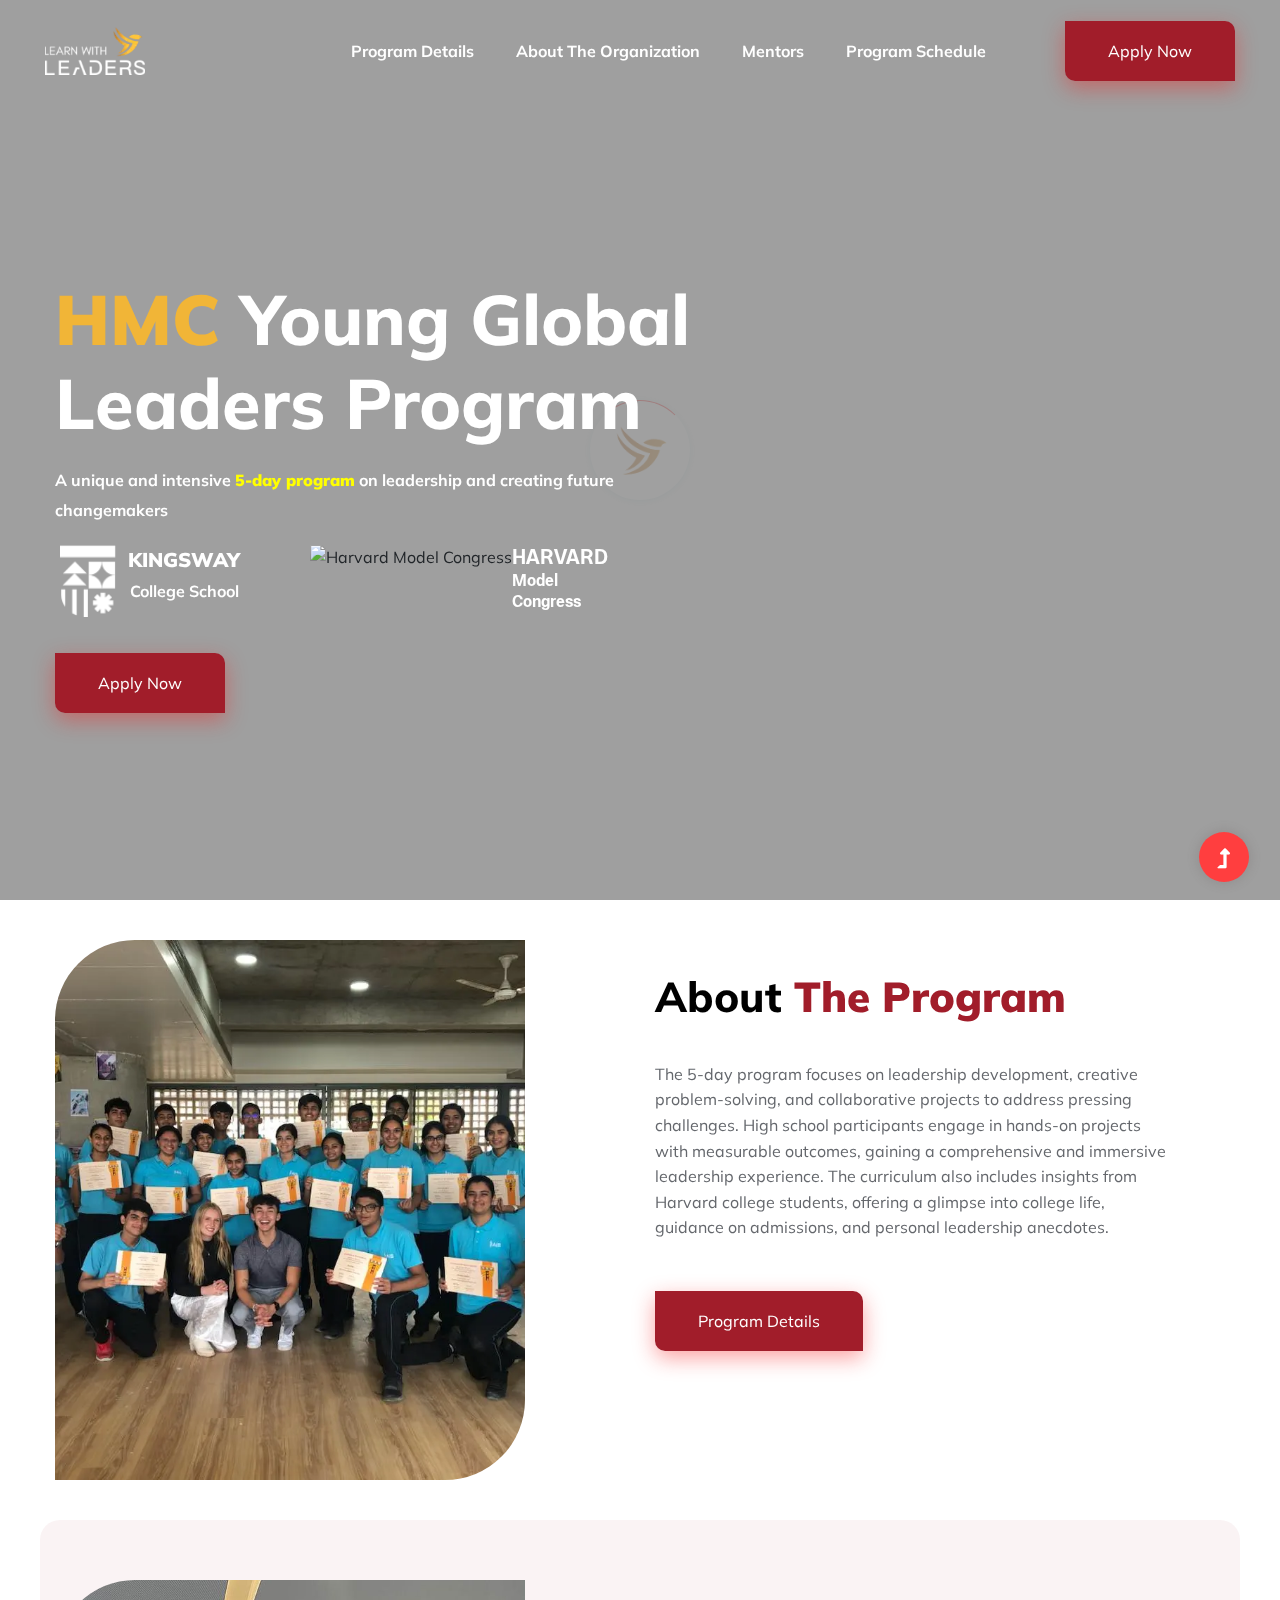
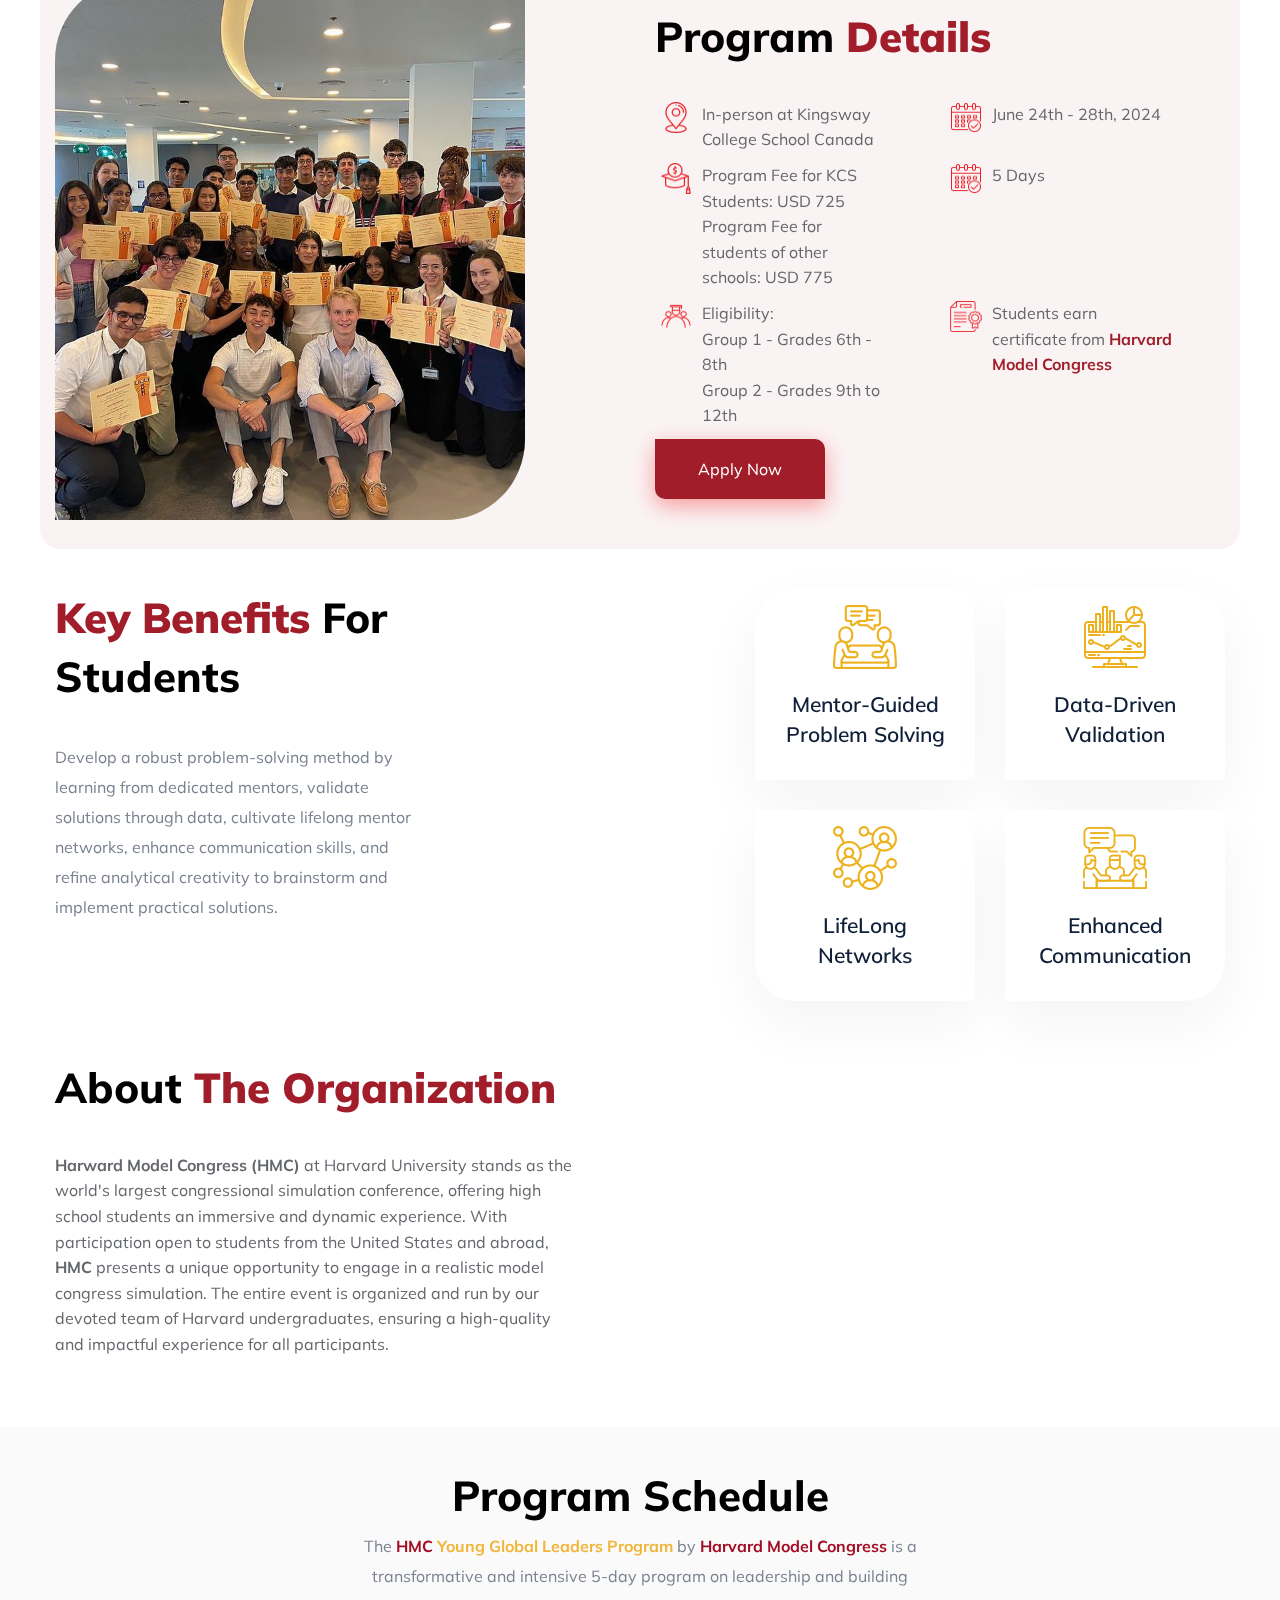
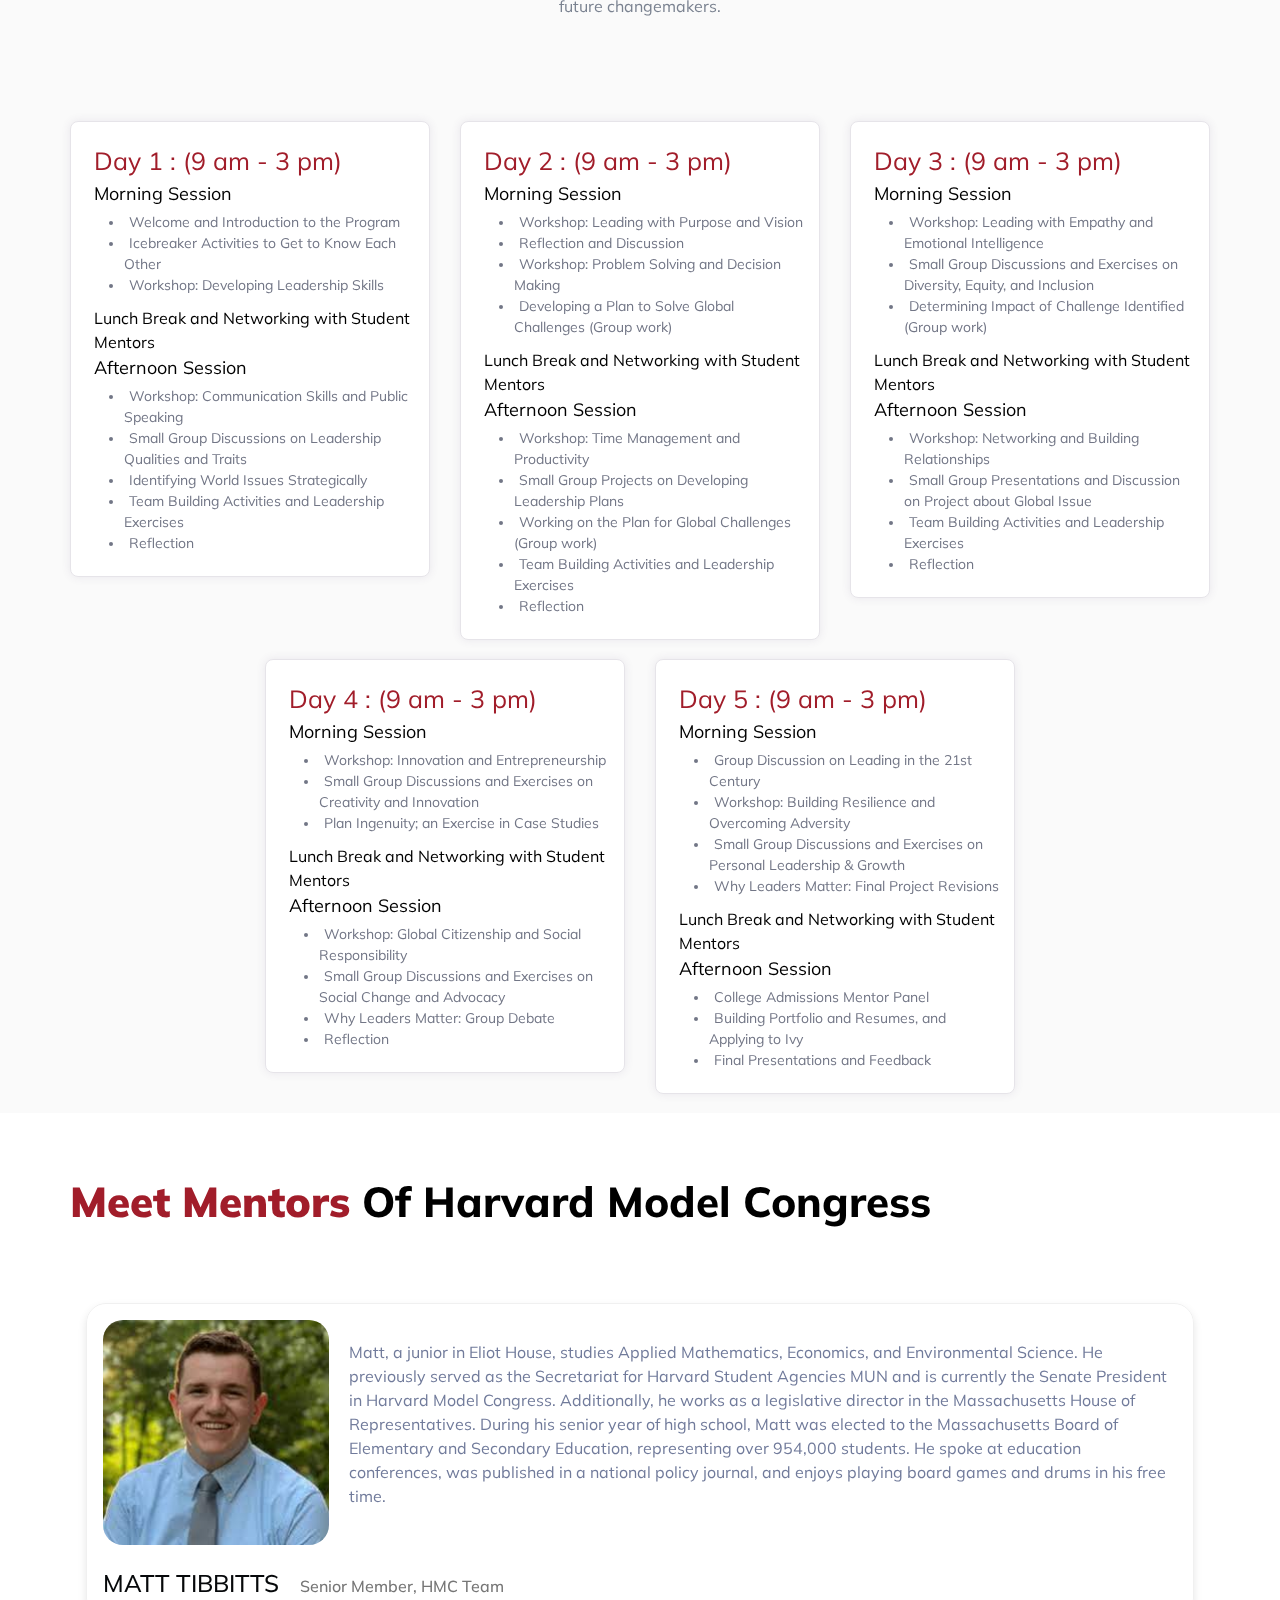
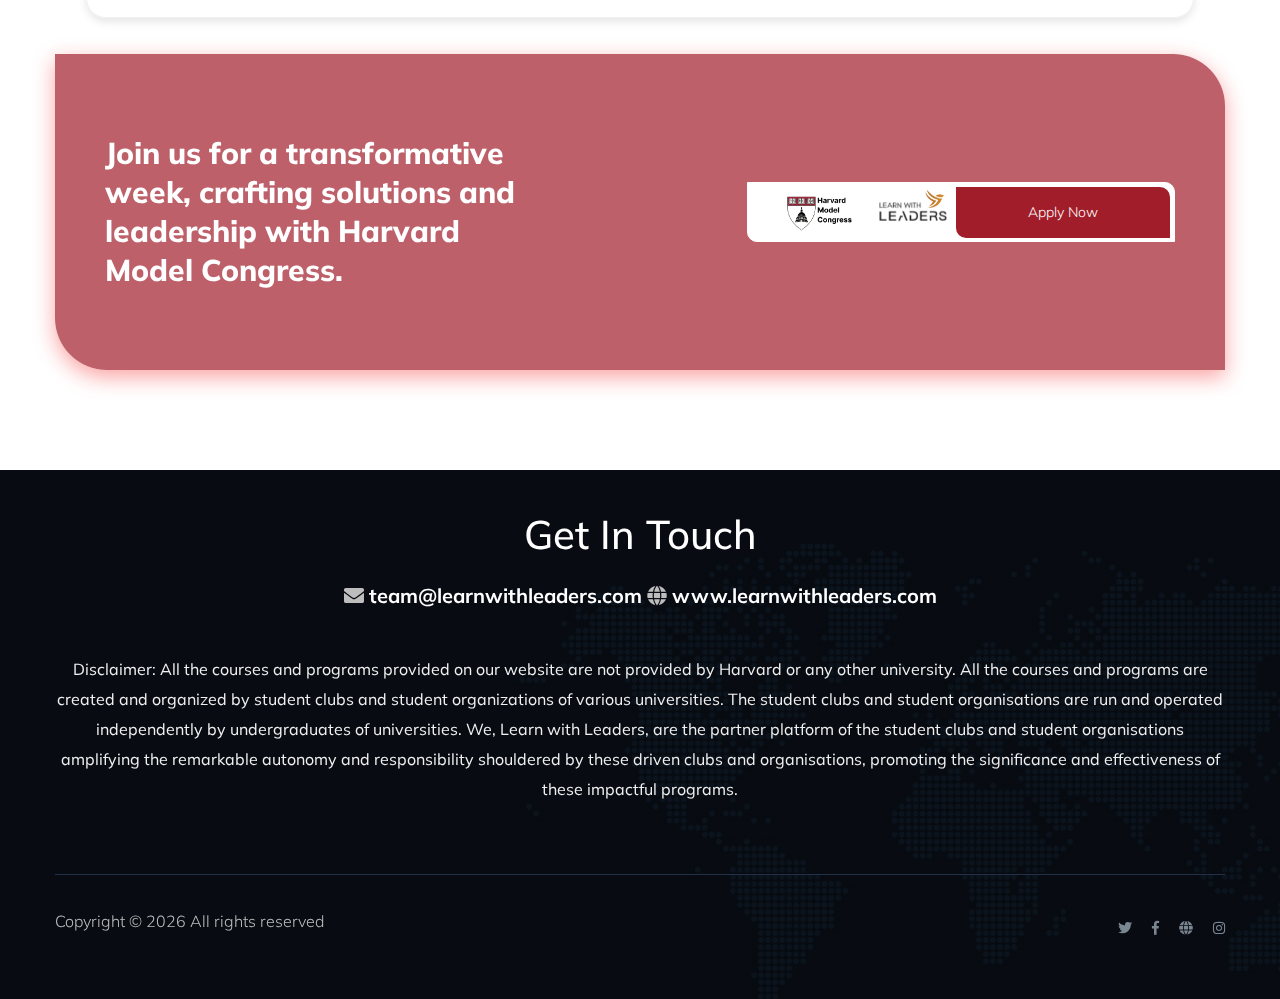
==== commit a27a1659: "final changes" ====
--- a/index.html
+++ b/index.html
@@ -712,7 +712,7 @@
                   <div class="footer-tittle">
                     <div class="footer-pera" style="text-align: center;">
                       <h1 style="color: white; font-size: 40px; margin-bottom: 20px;">Get In Touch</h1>
-                      <p class="info1" style="font-size: 24px;">
+                      <p class="info1" style="font-size: 20px;">
                         <i class="fa fa-envelope" aria-hidden="true"></i>
                         <strong><a href="mailto:team@learnwithleaders.com">team@learnwithleaders.com</a></strong>
                         <i class="fa fa-globe" aria-hidden="true"></i><strong><a href="https://learnwithleaders.com" target="_blank"> www.learnwithleaders.com</a></strong>
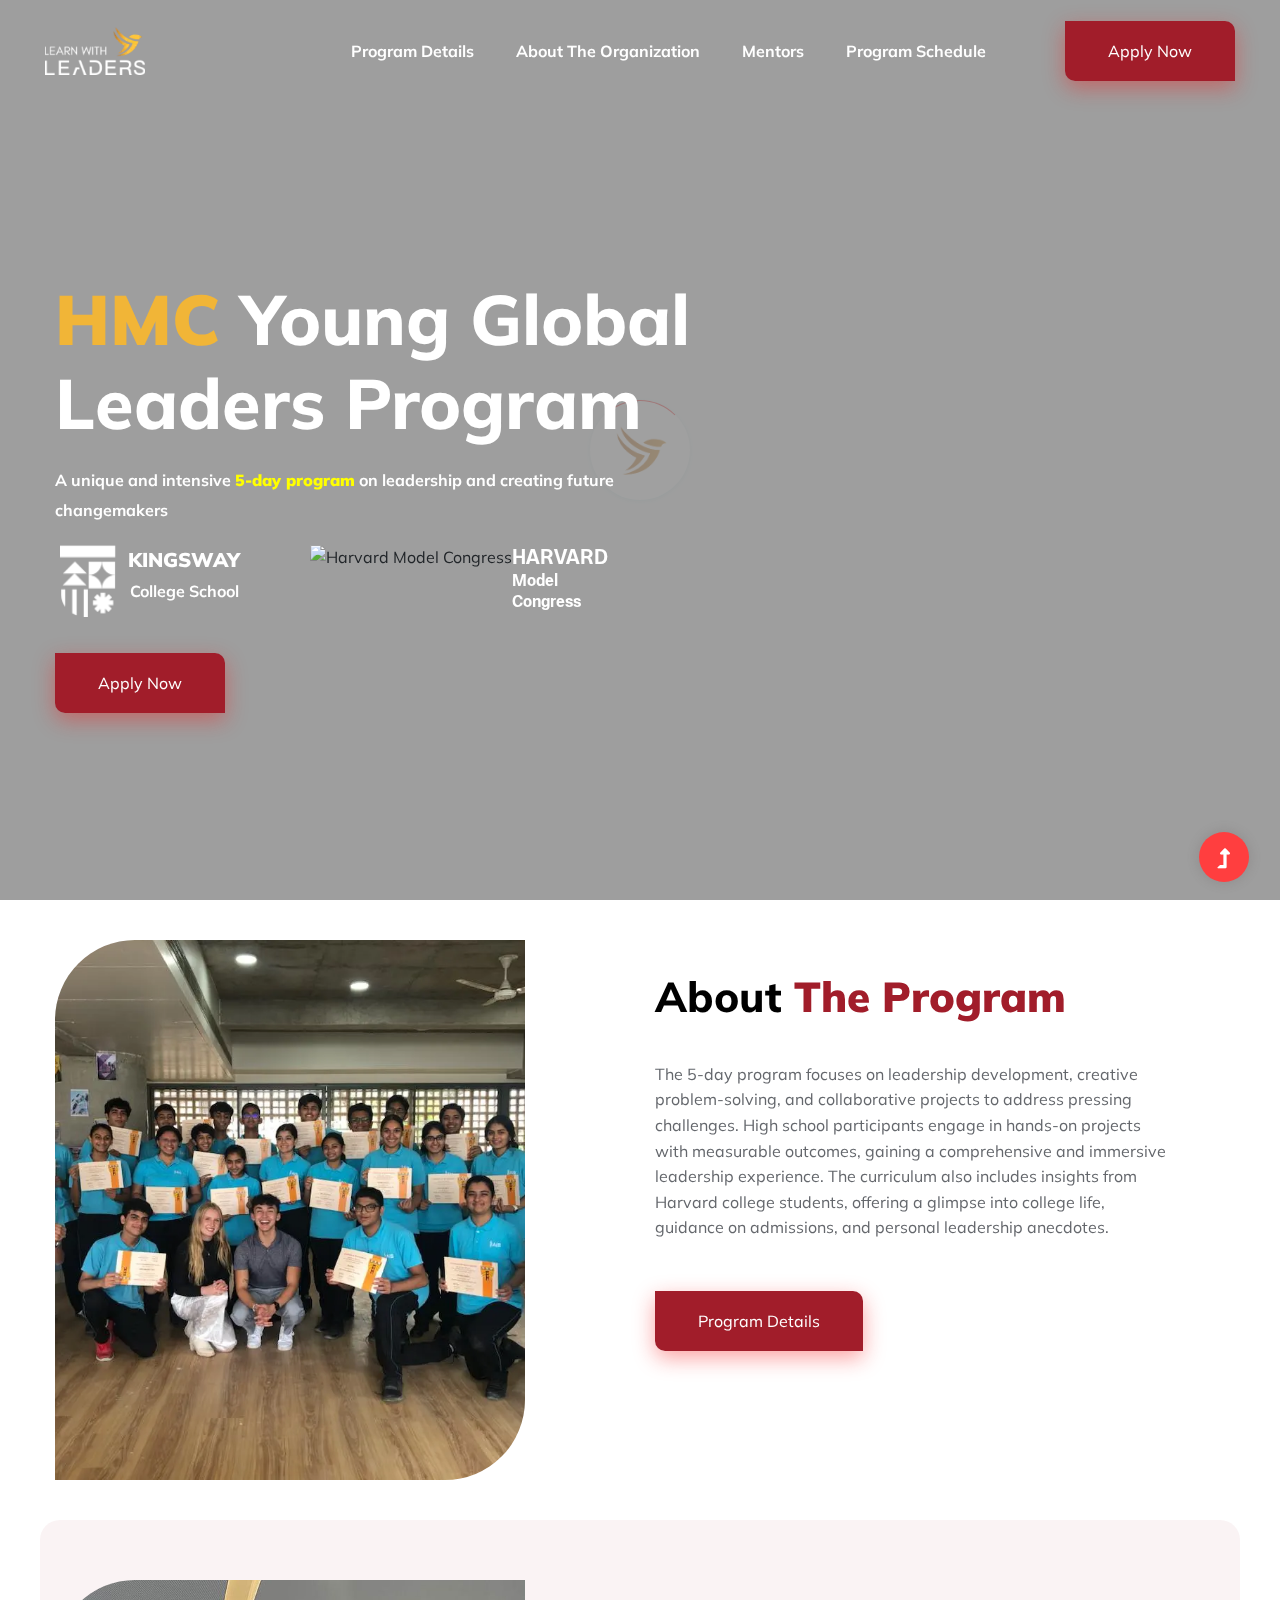
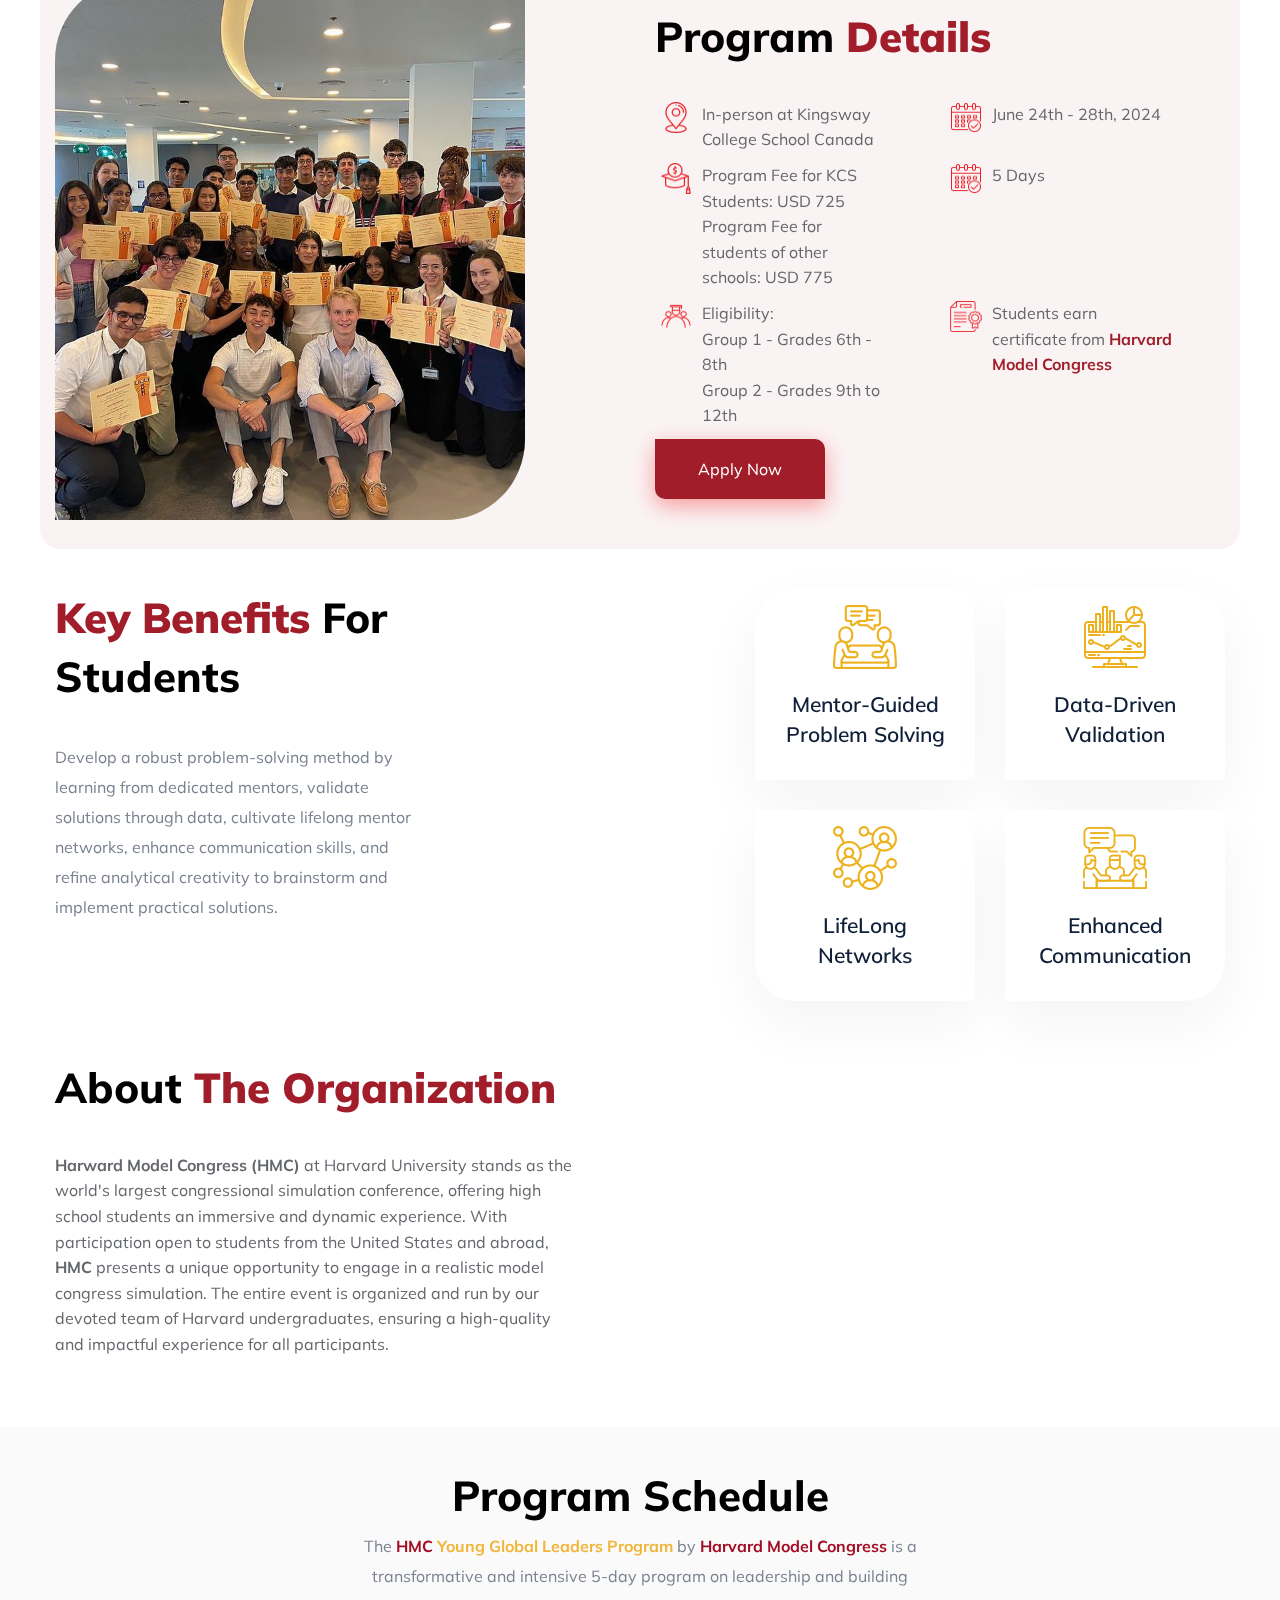
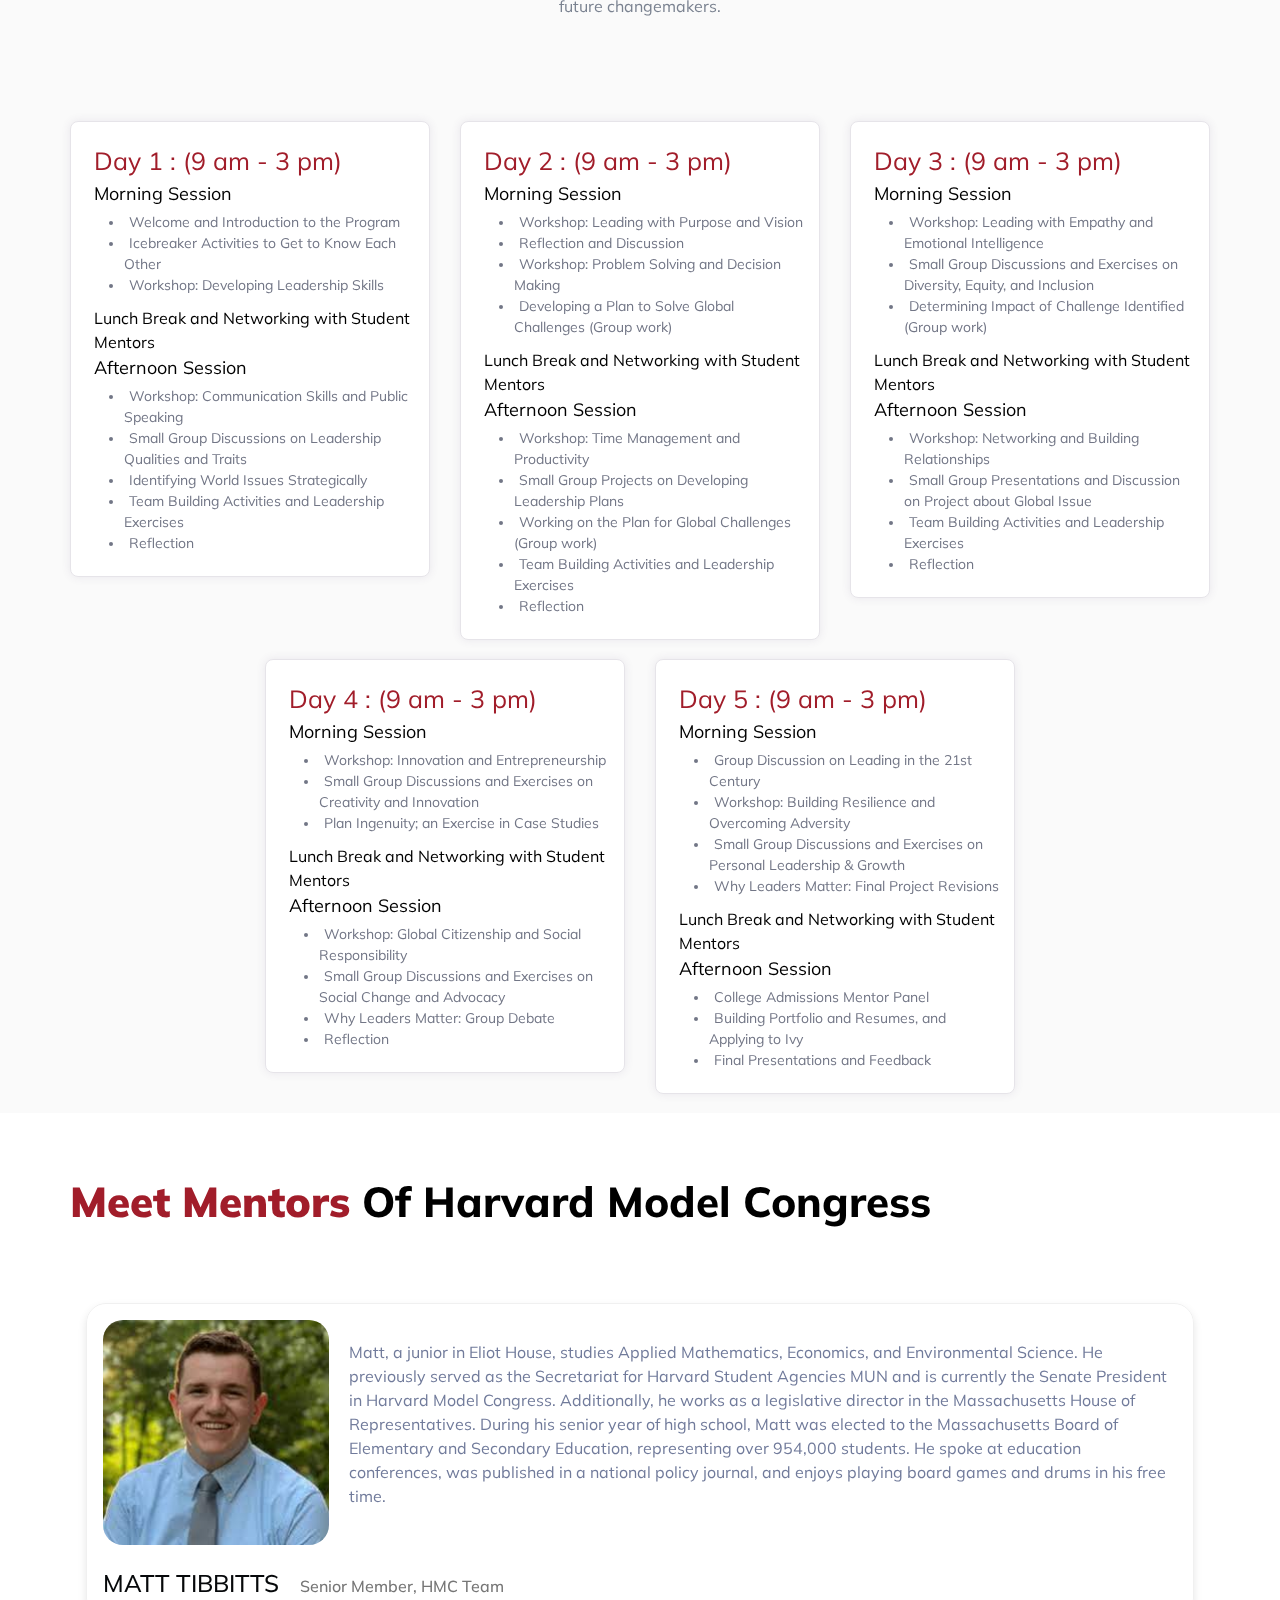
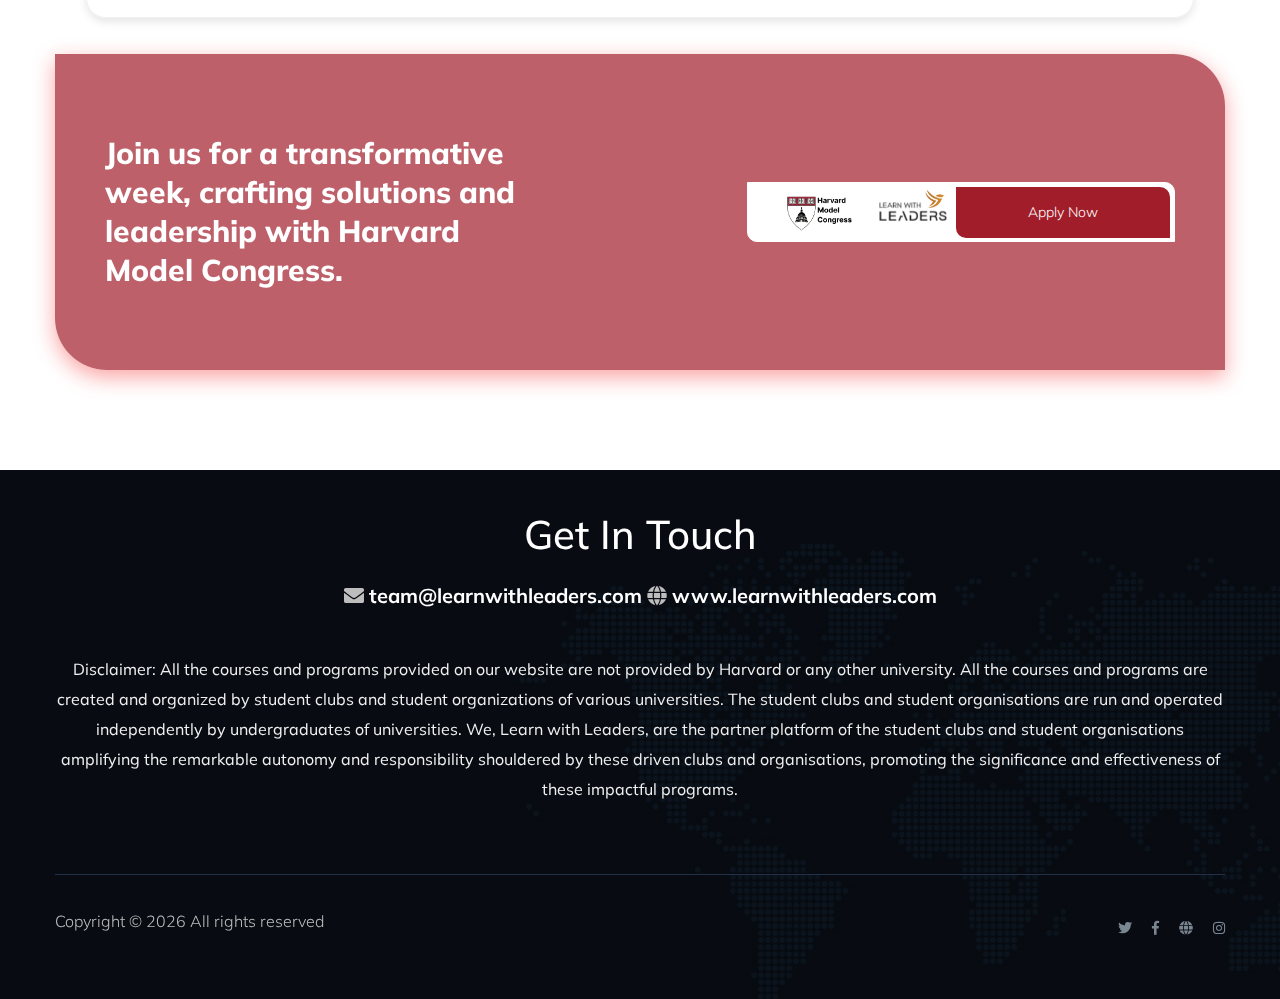
==== commit 4a61b012: "final" ====
--- a/index.html
+++ b/index.html
@@ -611,7 +611,7 @@
                 <div class="single-testimonial" style="border-radius: 20px; border: 1px solid #f0f0f0; padding: 16px; margin: 16px; box-shadow: 0 4px 8px rgba(0, 0, 0, 0.1);">
                   <div class="testimonial-caption">
                     <div class="prd">
-                      <img src="assets/img/matt.jpeg" style="border-radius: 20px; margin-bottom: 20px; height: 25vh;"></img>
+                      <img src="assets/img/matt.jpeg" class="jhj" style="border-radius: 20px; margin-bottom: 20px; height: 25vh;"></img>
                       <p style="margin-left: 20px; margin-top: 20px;">Matt, a junior in Eliot House, studies Applied Mathematics, Economics, and Environmental Science. He previously served as the Secretariat for Harvard Student Agencies MUN and is currently the Senate President in Harvard Model Congress. Additionally, he works as a legislative director in the Massachusetts House of Representatives. During his senior year of high school, Matt was elected to the Massachusetts Board of Elementary and Secondary Education, representing over 954,000 students. He spoke at education conferences, was published in a national policy journal, and enjoys playing board games and drums in his free time.</p>
                     </div>
                     <div class="rattiong-caption">
@@ -624,7 +624,7 @@
                 <div class="single-testimonial" style="border-radius: 20px; border: 1px solid #f0f0f0; padding: 16px; margin: 16px; box-shadow: 0 4px 8px rgba(0, 0, 0, 0.1);">
                   <div class="testimonial-caption">
                     <div class="prd">
-                      <img src="assets/img/adrian.jpeg" style="border-radius: 20px; margin-bottom: 20px; height: 25vh;"></img>
+                      <img src="assets/img/adrian.jpeg" class="jhj" style="border-radius: 20px; margin-bottom: 20px; height: 25vh;"></img>
                       <p style="margin-left: 20px; margin-top: 20px;" class="adr">Adrián is a sophomore in Pforzheimer House, studying Social Studies. He currently sits on the board of Harvard Model Congress’s Boston conference and was previously a board member for their San Francisco branch. When he’s not doing model congress, Adrián teaches speech and debate to middle schoolers and has worked alongside the Institute of Politics to advise the city of Cambridge on urban agriculture initiatives. In his free time, he writes poetry, reads fiction, and maintains a daily journal</p>
                     </div>
                     <div class="rattiong-caption">
@@ -636,7 +636,7 @@
                 <div class="single-testimonial" style="border-radius: 20px; border: 1px solid #f0f0f0; padding: 16px; margin: 16px; box-shadow: 0 4px 8px rgba(0, 0, 0, 0.1);">
                   <div class="testimonial-caption">
                     <div class="prd" >
-                      <img src="assets/img/nahla.jpeg" style="border-radius: 20px; margin-bottom: 20px; height: 25vh;"></img>
+                      <img src="assets/img/nahla.jpeg" class="jhj" style="border-radius: 20px; margin-bottom: 20px; height: 25vh;"></img>
                       <p style="margin-left: 20px; margin-top: 20px;" class="nah">Nahla is a sophomore at Harvard. She hopes to study Government and Educational Studies and work in education policy after graduating. When she’s not working with Harvard Model Congress, you can probably find her rehearsing with Expressions (the hip-hop dance group), teaching 5th graders about civic engagement with the CIVICS program, or organizing events for the Institute of Politics.</p>
                     </div>
                     <div class="rattiong-caption">
@@ -648,7 +648,7 @@
                 <div class="single-testimonial" style="border-radius: 20px; border: 1px solid #f0f0f0; padding: 16px; margin: 16px; box-shadow: 0 4px 8px rgba(0, 0, 0, 0.1);">
                   <div class="testimonial-caption">
                     <div class="prd">
-                      <img src="assets/img/ryan.png" style="border-radius: 20px; margin-bottom: 20px; height: 25vh;"></img>
+                      <img src="assets/img/ryan.png" class="jhj" style="border-radius: 20px; margin-bottom: 20px; height: 25vh;"></img>
                       <p style="margin-left: 20px; margin-top: 20px;" class="ryan">Ryan is a sophomore at Harvard from Irvine, California studying Social Studies with a secondary in educational studies. Along with his role in HMC San Francisco, Ryan serves as the Director of Operations for Harvard Model Congress Boston. Outside of HMC, he enjoys teaching civics to fifth graders, film photography, and finding the best iced coffee in Boston.</p>
                     </div>
                     <div class="rattiong-caption">
--- a/assets/css/style.css
+++ b/assets/css/style.css
@@ -4155,10 +4155,18 @@
     margin-top: 55px;
   }
   .nah{
-    margin-top: 75px;
-  }
-}
-
+    margin-top: 750px;
+  }
+}
+
+@media only screen and (max-width: 900px) {
+  .jhj{
+    display: block;
+    margin-left: auto;
+    margin-right: auto;
+    width: 50%;
+  }
+}
 /* line 14, C:/Users/HP/Desktop/jun-2020/278.Internet_service/assets/scss/_testimonial.scss */
 .testimonial-area .rattiong-caption span {
   color: #06080a;
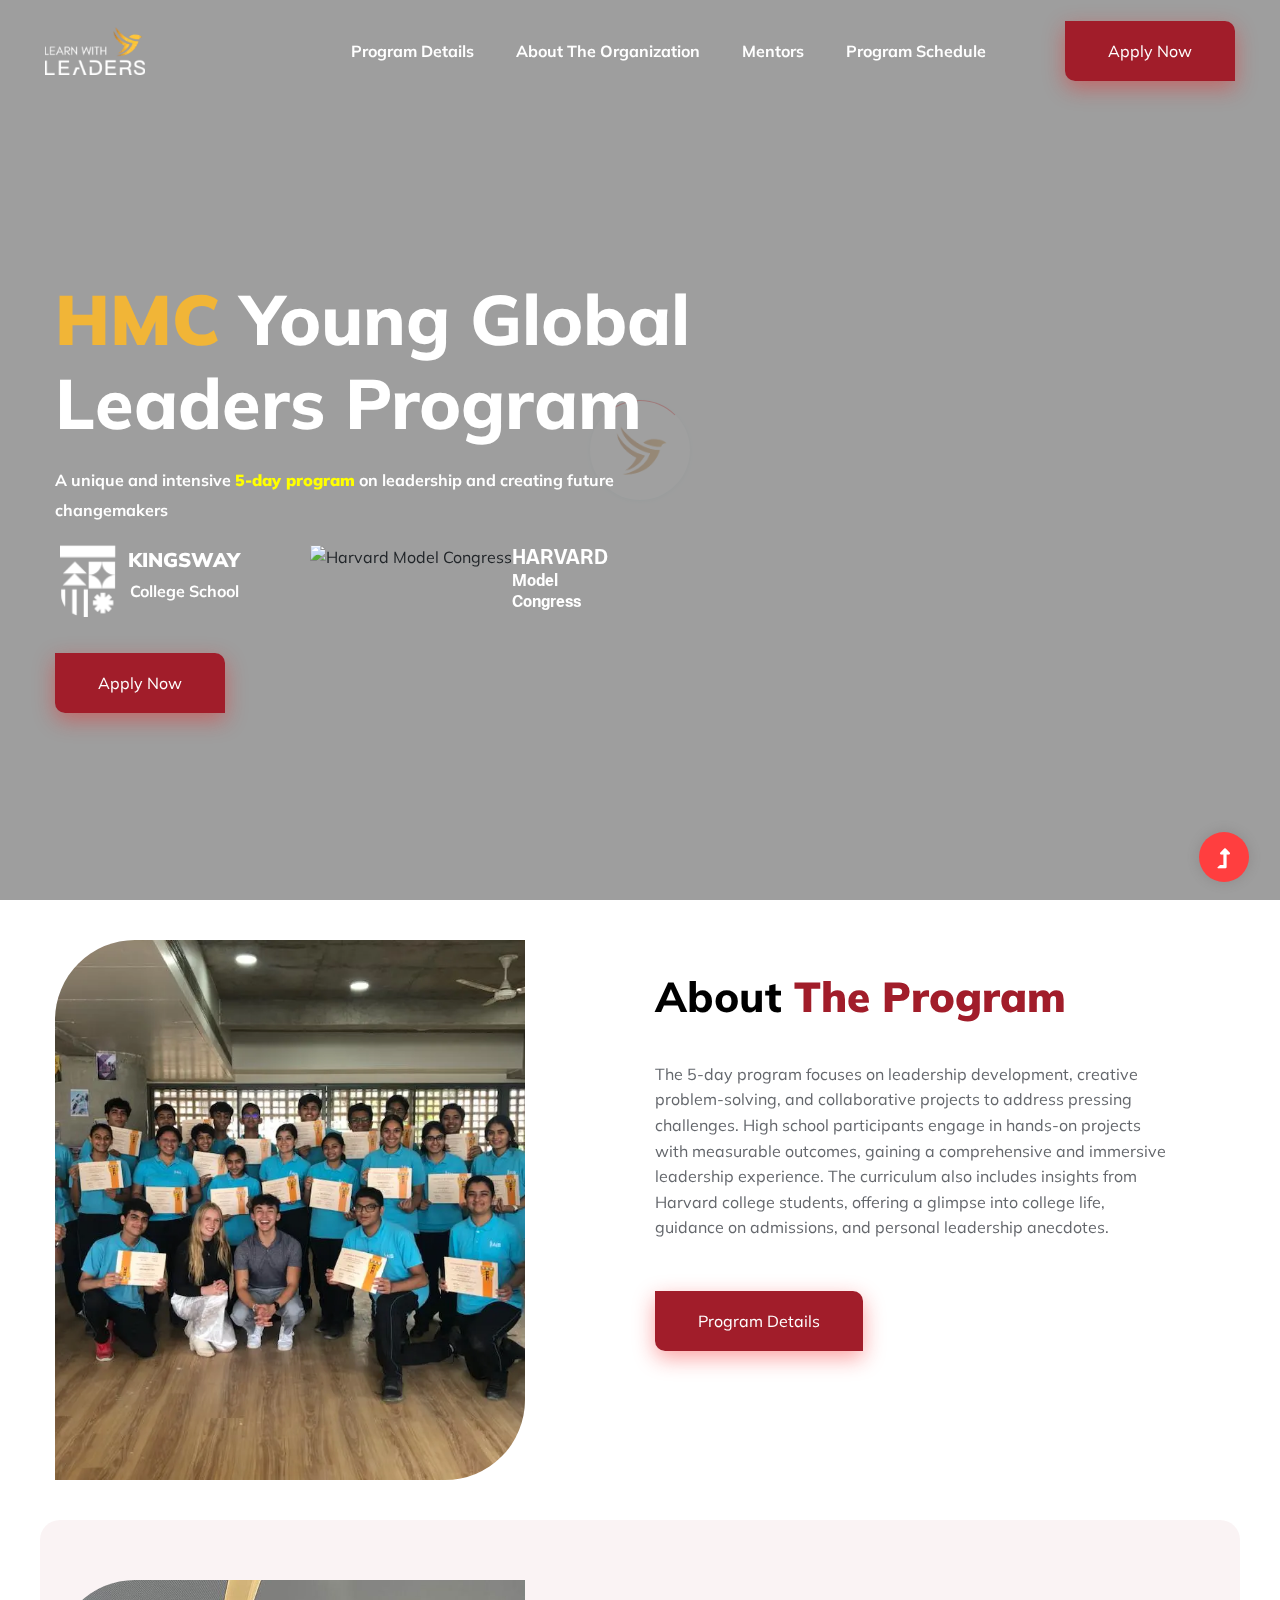
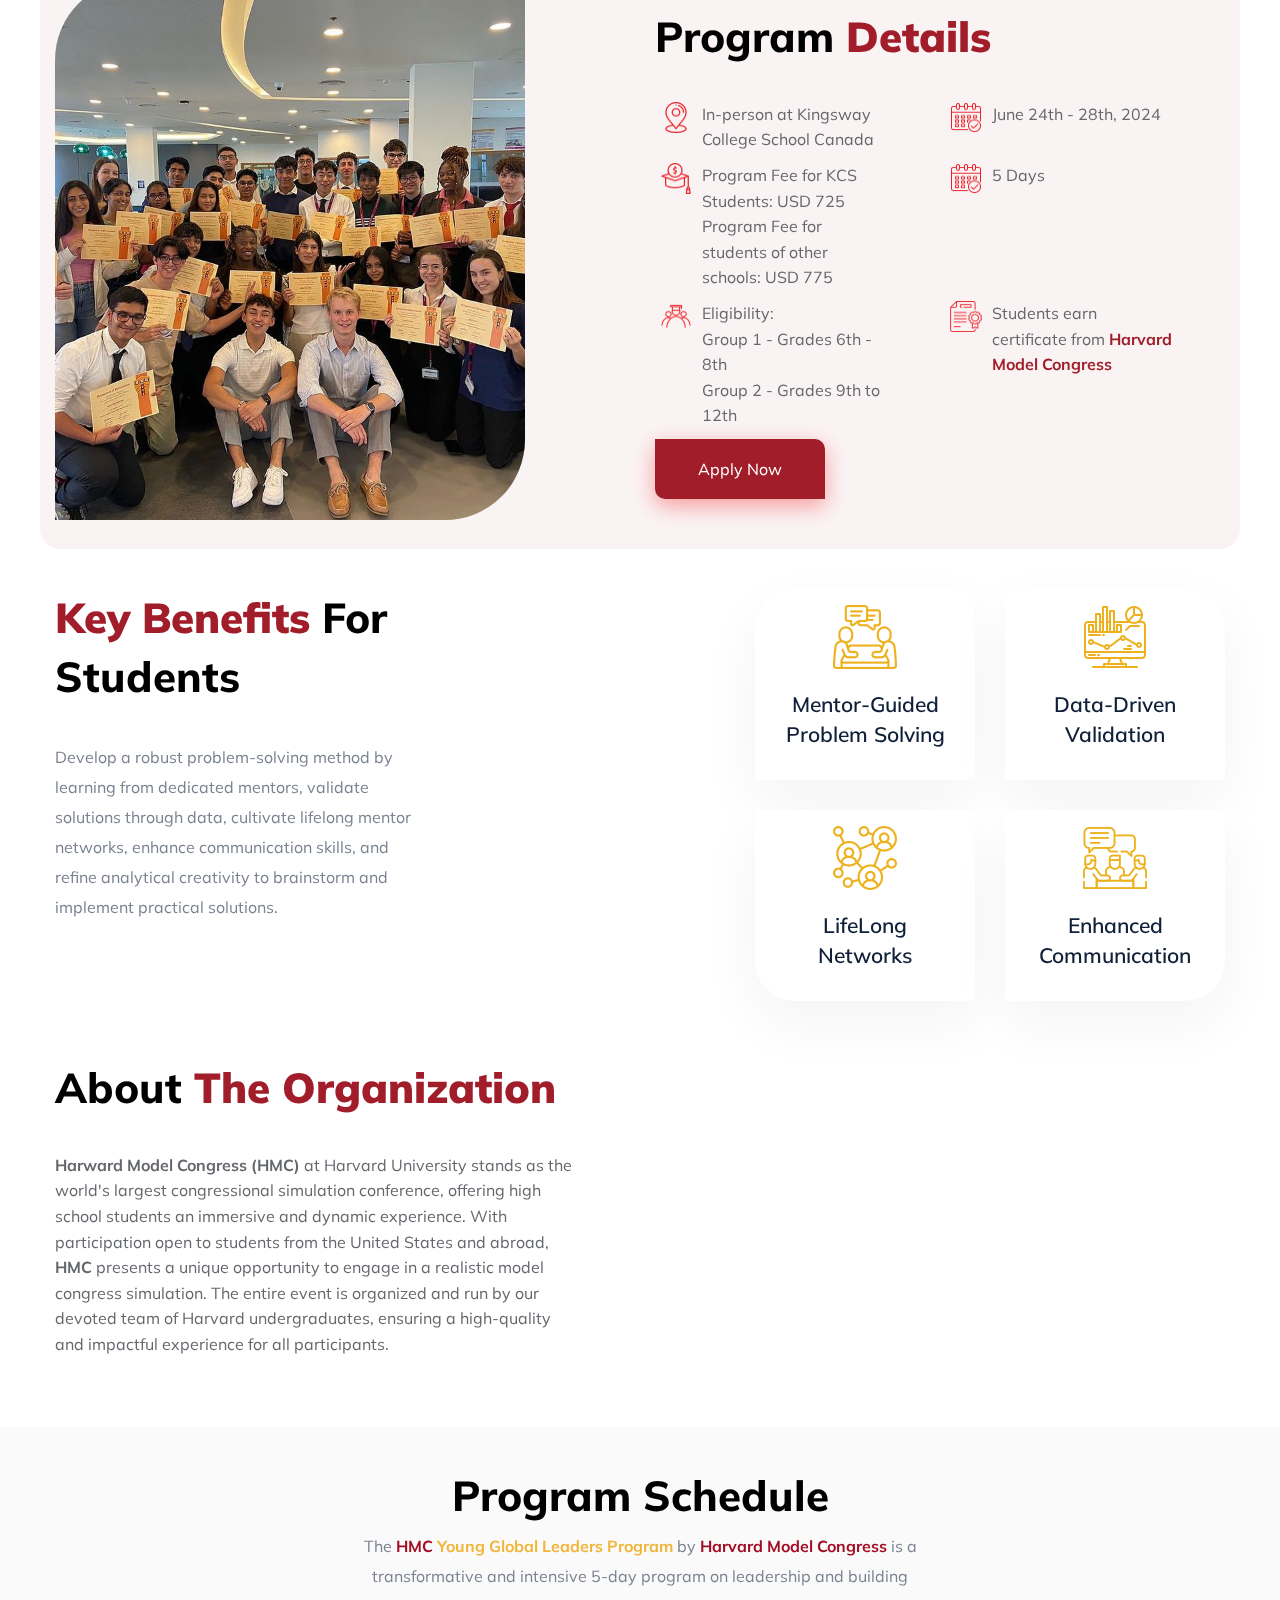
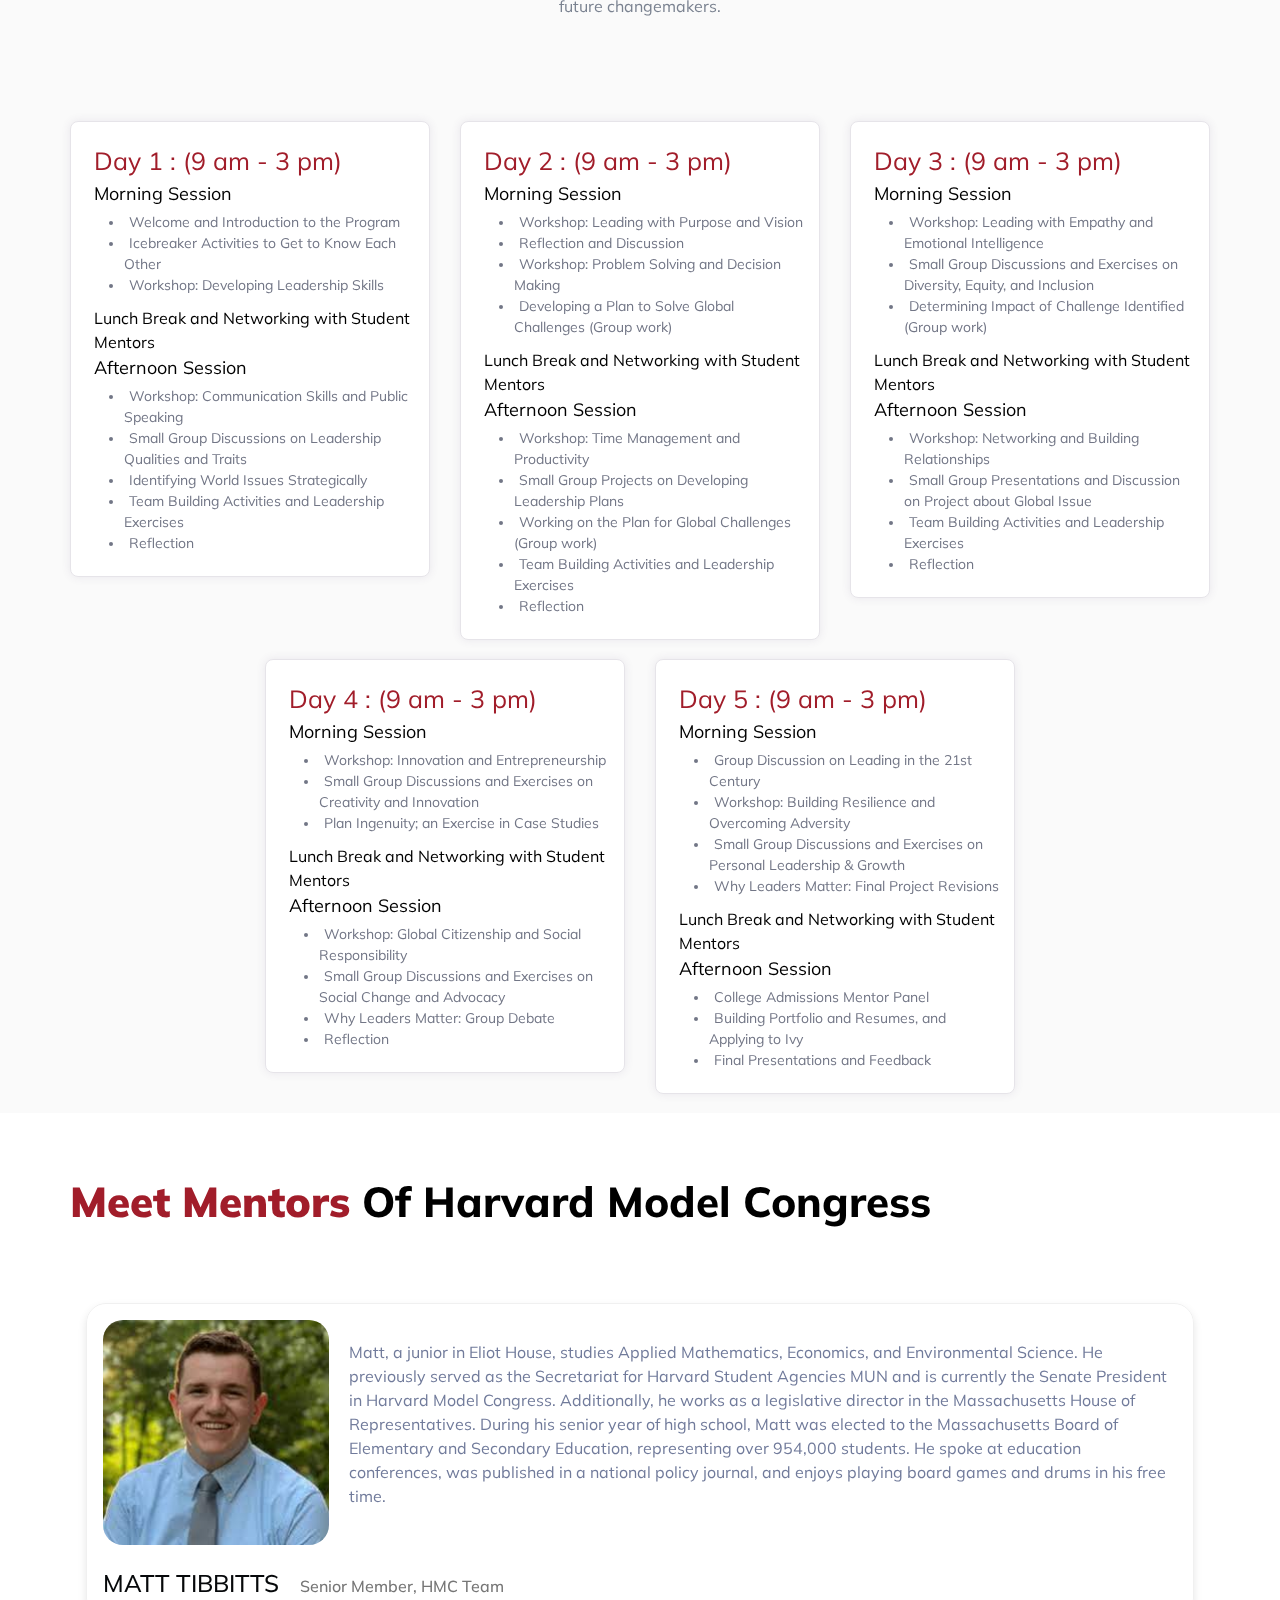
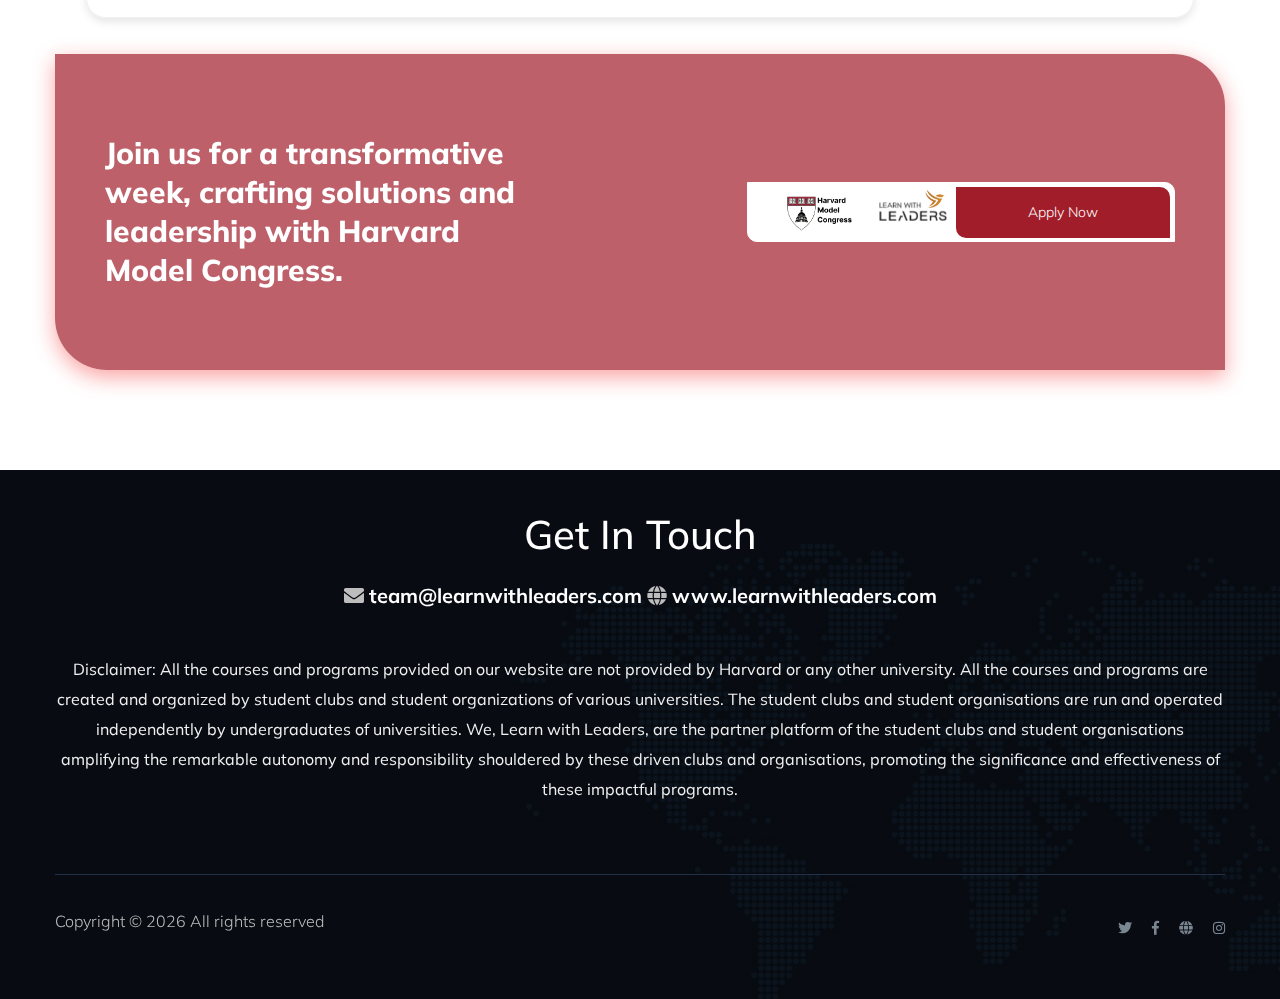
==== commit 626e3aae: "removed space" ====
--- a/index.html
+++ b/index.html
@@ -290,7 +290,7 @@
             </div>
             <div class="col-xl-5 col-lg-6 col-md-9">
               <!-- about-img -->
-              <div class="about-img" style="margin-top: 80px;">
+              <div class="about-img" style="margin-top: 20px;">
                 <img src="assets/img/cambridge.jpg" alt="" style="border-radius: 40px;">
               </div>
             </div>
@@ -611,7 +611,7 @@
                 <div class="single-testimonial" style="border-radius: 20px; border: 1px solid #f0f0f0; padding: 16px; margin: 16px; box-shadow: 0 4px 8px rgba(0, 0, 0, 0.1);">
                   <div class="testimonial-caption">
                     <div class="prd">
-                      <img src="assets/img/matt.jpeg" class="jhj" style="border-radius: 20px; margin-bottom: 20px; height: 25vh;"></img>
+                      <img src="assets/img/matt.jpeg" style="border-radius: 20px; margin-bottom: 20px; height: 25vh;"></img>
                       <p style="margin-left: 20px; margin-top: 20px;">Matt, a junior in Eliot House, studies Applied Mathematics, Economics, and Environmental Science. He previously served as the Secretariat for Harvard Student Agencies MUN and is currently the Senate President in Harvard Model Congress. Additionally, he works as a legislative director in the Massachusetts House of Representatives. During his senior year of high school, Matt was elected to the Massachusetts Board of Elementary and Secondary Education, representing over 954,000 students. He spoke at education conferences, was published in a national policy journal, and enjoys playing board games and drums in his free time.</p>
                     </div>
                     <div class="rattiong-caption">
@@ -624,7 +624,7 @@
                 <div class="single-testimonial" style="border-radius: 20px; border: 1px solid #f0f0f0; padding: 16px; margin: 16px; box-shadow: 0 4px 8px rgba(0, 0, 0, 0.1);">
                   <div class="testimonial-caption">
                     <div class="prd">
-                      <img src="assets/img/adrian.jpeg" class="jhj" style="border-radius: 20px; margin-bottom: 20px; height: 25vh;"></img>
+                      <img src="assets/img/adrian.jpeg" style="border-radius: 20px; margin-bottom: 20px; height: 25vh;"></img>
                       <p style="margin-left: 20px; margin-top: 20px;" class="adr">Adrián is a sophomore in Pforzheimer House, studying Social Studies. He currently sits on the board of Harvard Model Congress’s Boston conference and was previously a board member for their San Francisco branch. When he’s not doing model congress, Adrián teaches speech and debate to middle schoolers and has worked alongside the Institute of Politics to advise the city of Cambridge on urban agriculture initiatives. In his free time, he writes poetry, reads fiction, and maintains a daily journal</p>
                     </div>
                     <div class="rattiong-caption">
@@ -636,7 +636,7 @@
                 <div class="single-testimonial" style="border-radius: 20px; border: 1px solid #f0f0f0; padding: 16px; margin: 16px; box-shadow: 0 4px 8px rgba(0, 0, 0, 0.1);">
                   <div class="testimonial-caption">
                     <div class="prd" >
-                      <img src="assets/img/nahla.jpeg" class="jhj" style="border-radius: 20px; margin-bottom: 20px; height: 25vh;"></img>
+                      <img src="assets/img/nahla.jpeg" style="border-radius: 20px; margin-bottom: 20px; height: 25vh;"></img>
                       <p style="margin-left: 20px; margin-top: 20px;" class="nah">Nahla is a sophomore at Harvard. She hopes to study Government and Educational Studies and work in education policy after graduating. When she’s not working with Harvard Model Congress, you can probably find her rehearsing with Expressions (the hip-hop dance group), teaching 5th graders about civic engagement with the CIVICS program, or organizing events for the Institute of Politics.</p>
                     </div>
                     <div class="rattiong-caption">
@@ -648,7 +648,7 @@
                 <div class="single-testimonial" style="border-radius: 20px; border: 1px solid #f0f0f0; padding: 16px; margin: 16px; box-shadow: 0 4px 8px rgba(0, 0, 0, 0.1);">
                   <div class="testimonial-caption">
                     <div class="prd">
-                      <img src="assets/img/ryan.png" class="jhj" style="border-radius: 20px; margin-bottom: 20px; height: 25vh;"></img>
+                      <img src="assets/img/ryan.png" style="border-radius: 20px; margin-bottom: 20px; height: 25vh;"></img>
                       <p style="margin-left: 20px; margin-top: 20px;" class="ryan">Ryan is a sophomore at Harvard from Irvine, California studying Social Studies with a secondary in educational studies. Along with his role in HMC San Francisco, Ryan serves as the Director of Operations for Harvard Model Congress Boston. Outside of HMC, he enjoys teaching civics to fifth graders, film photography, and finding the best iced coffee in Boston.</p>
                     </div>
                     <div class="rattiong-caption">
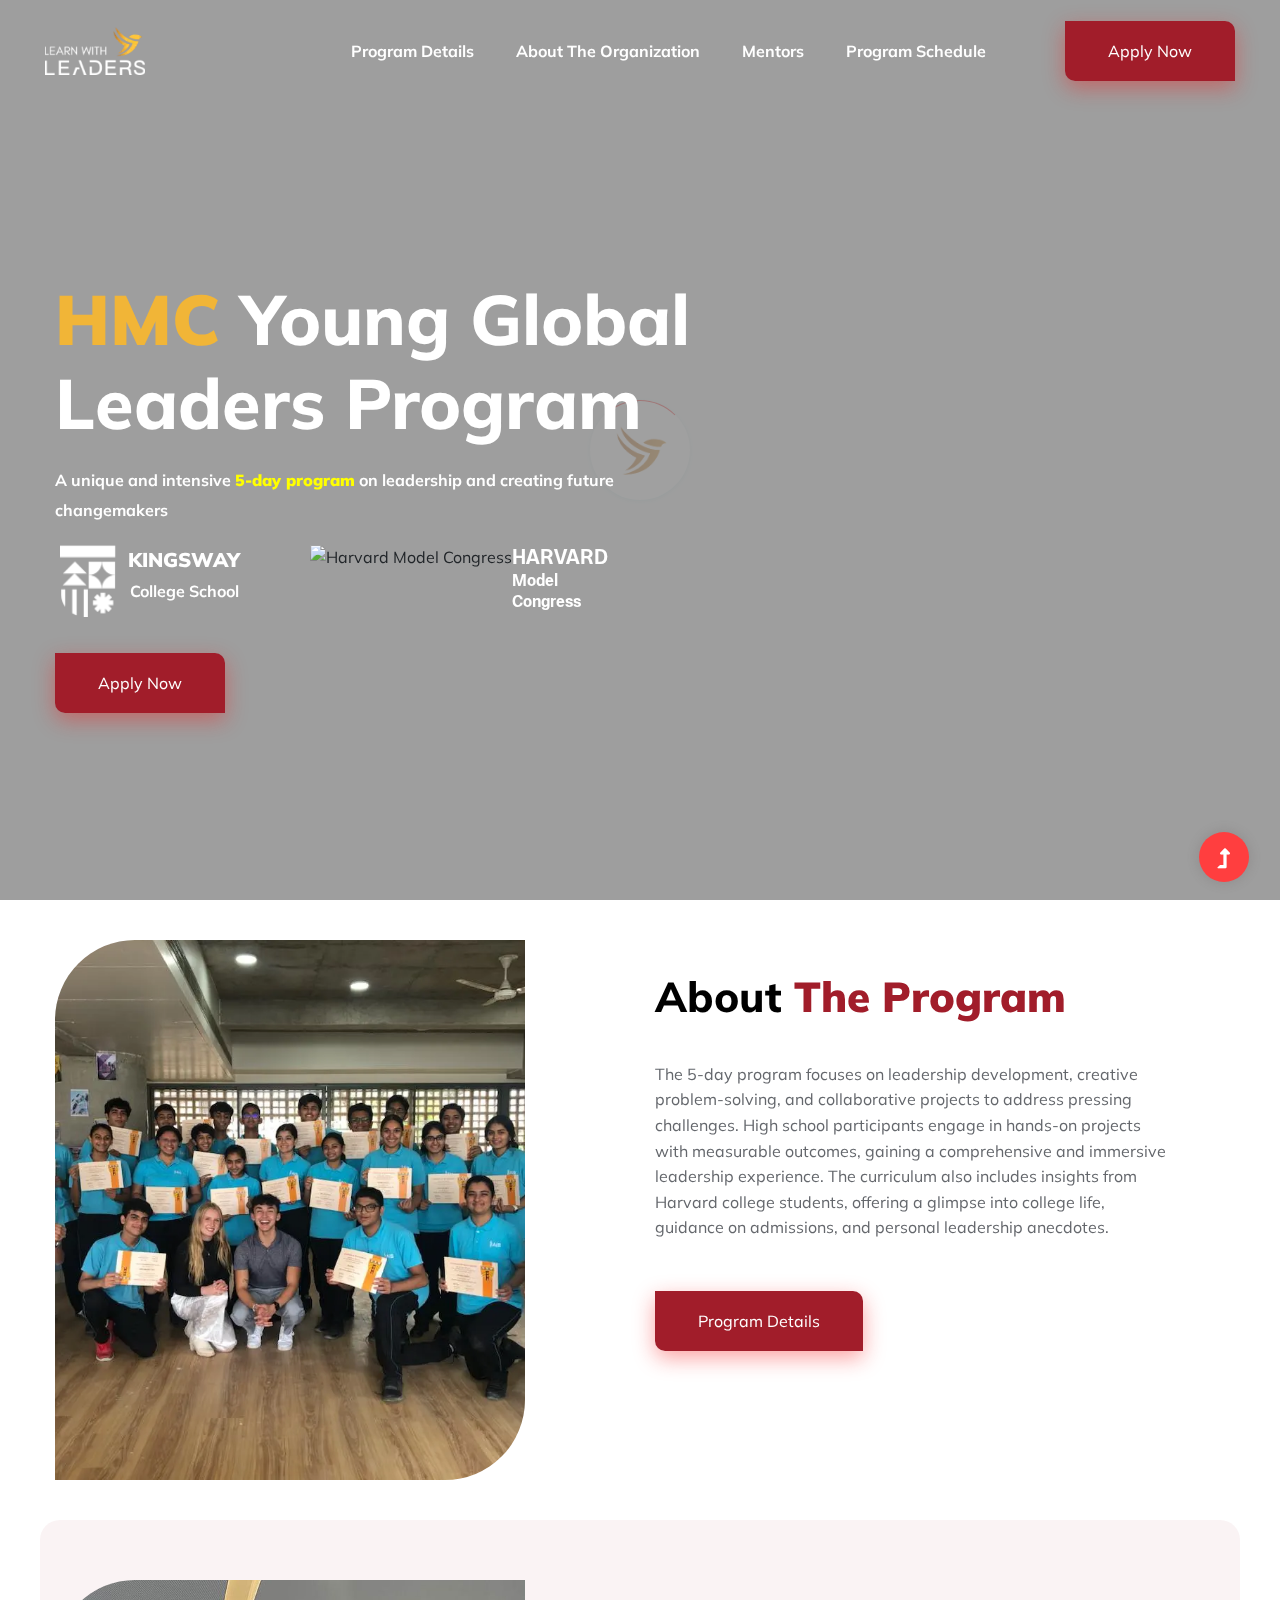
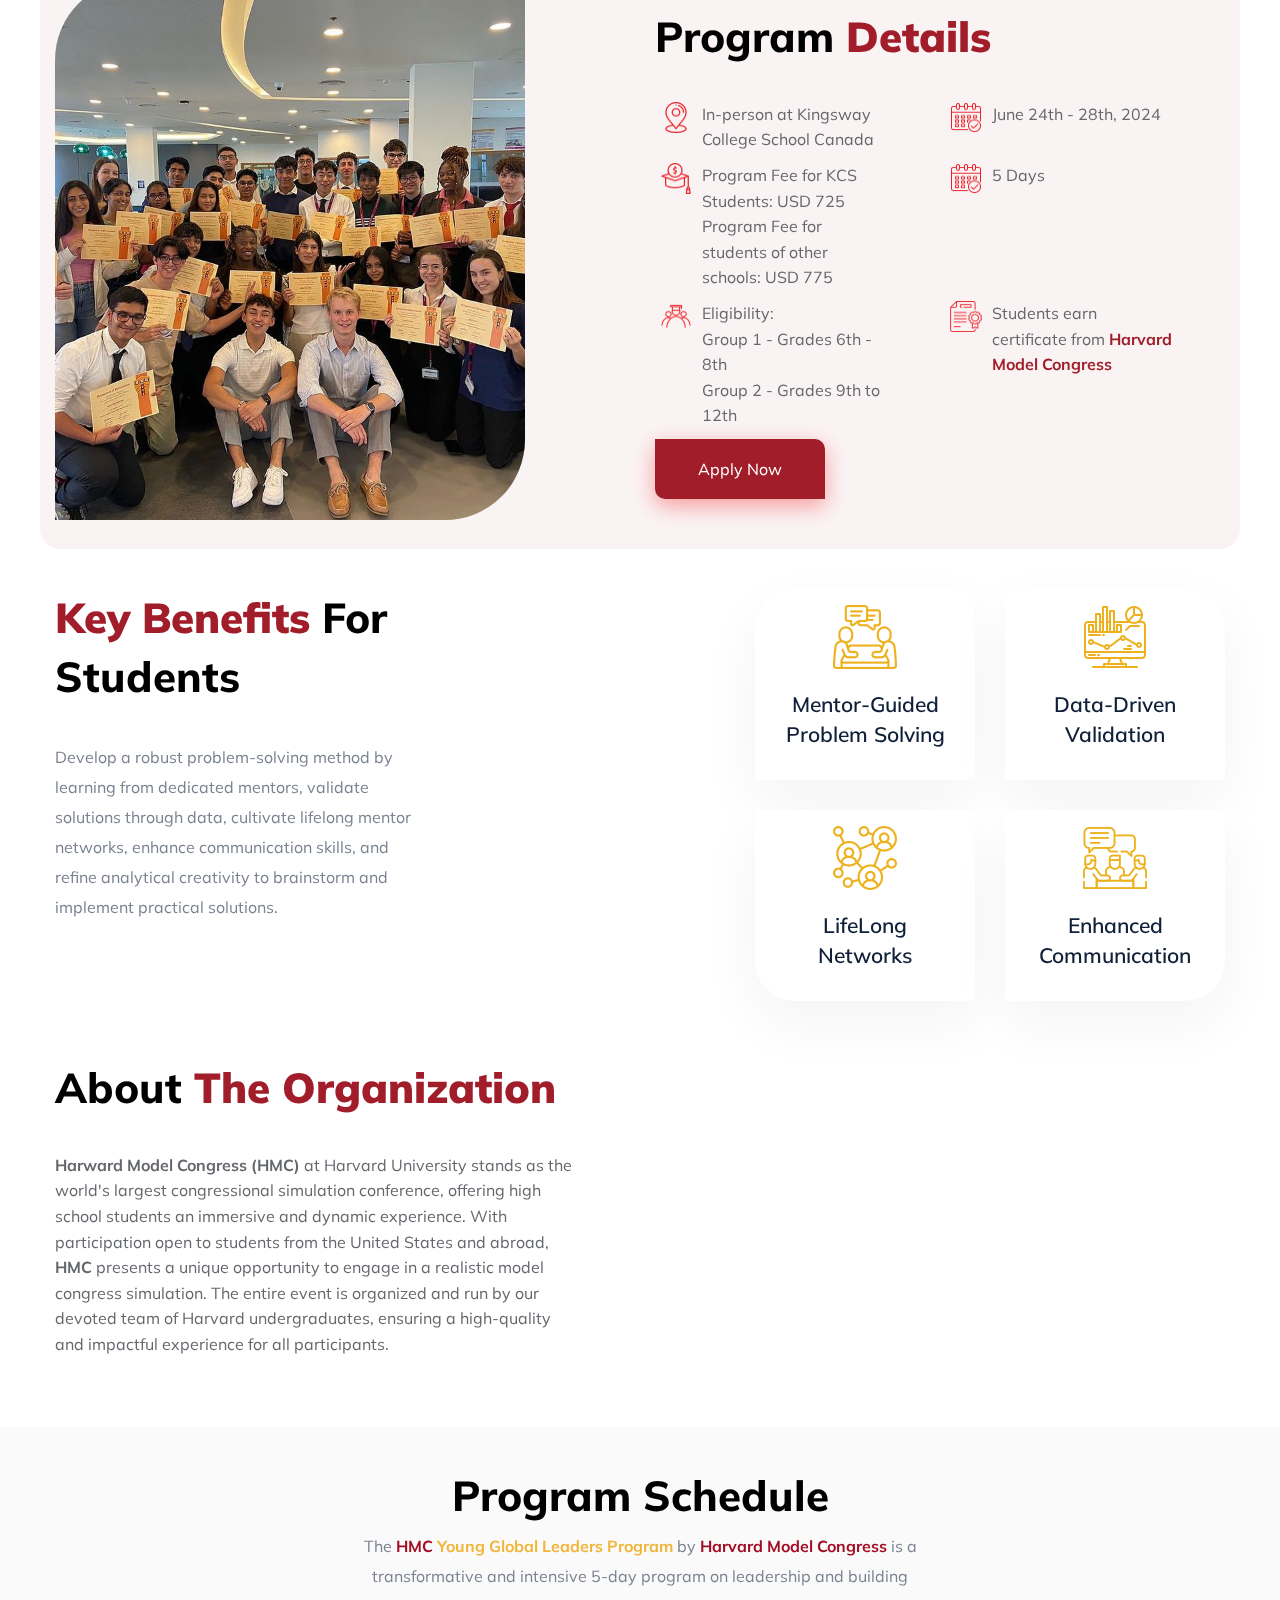
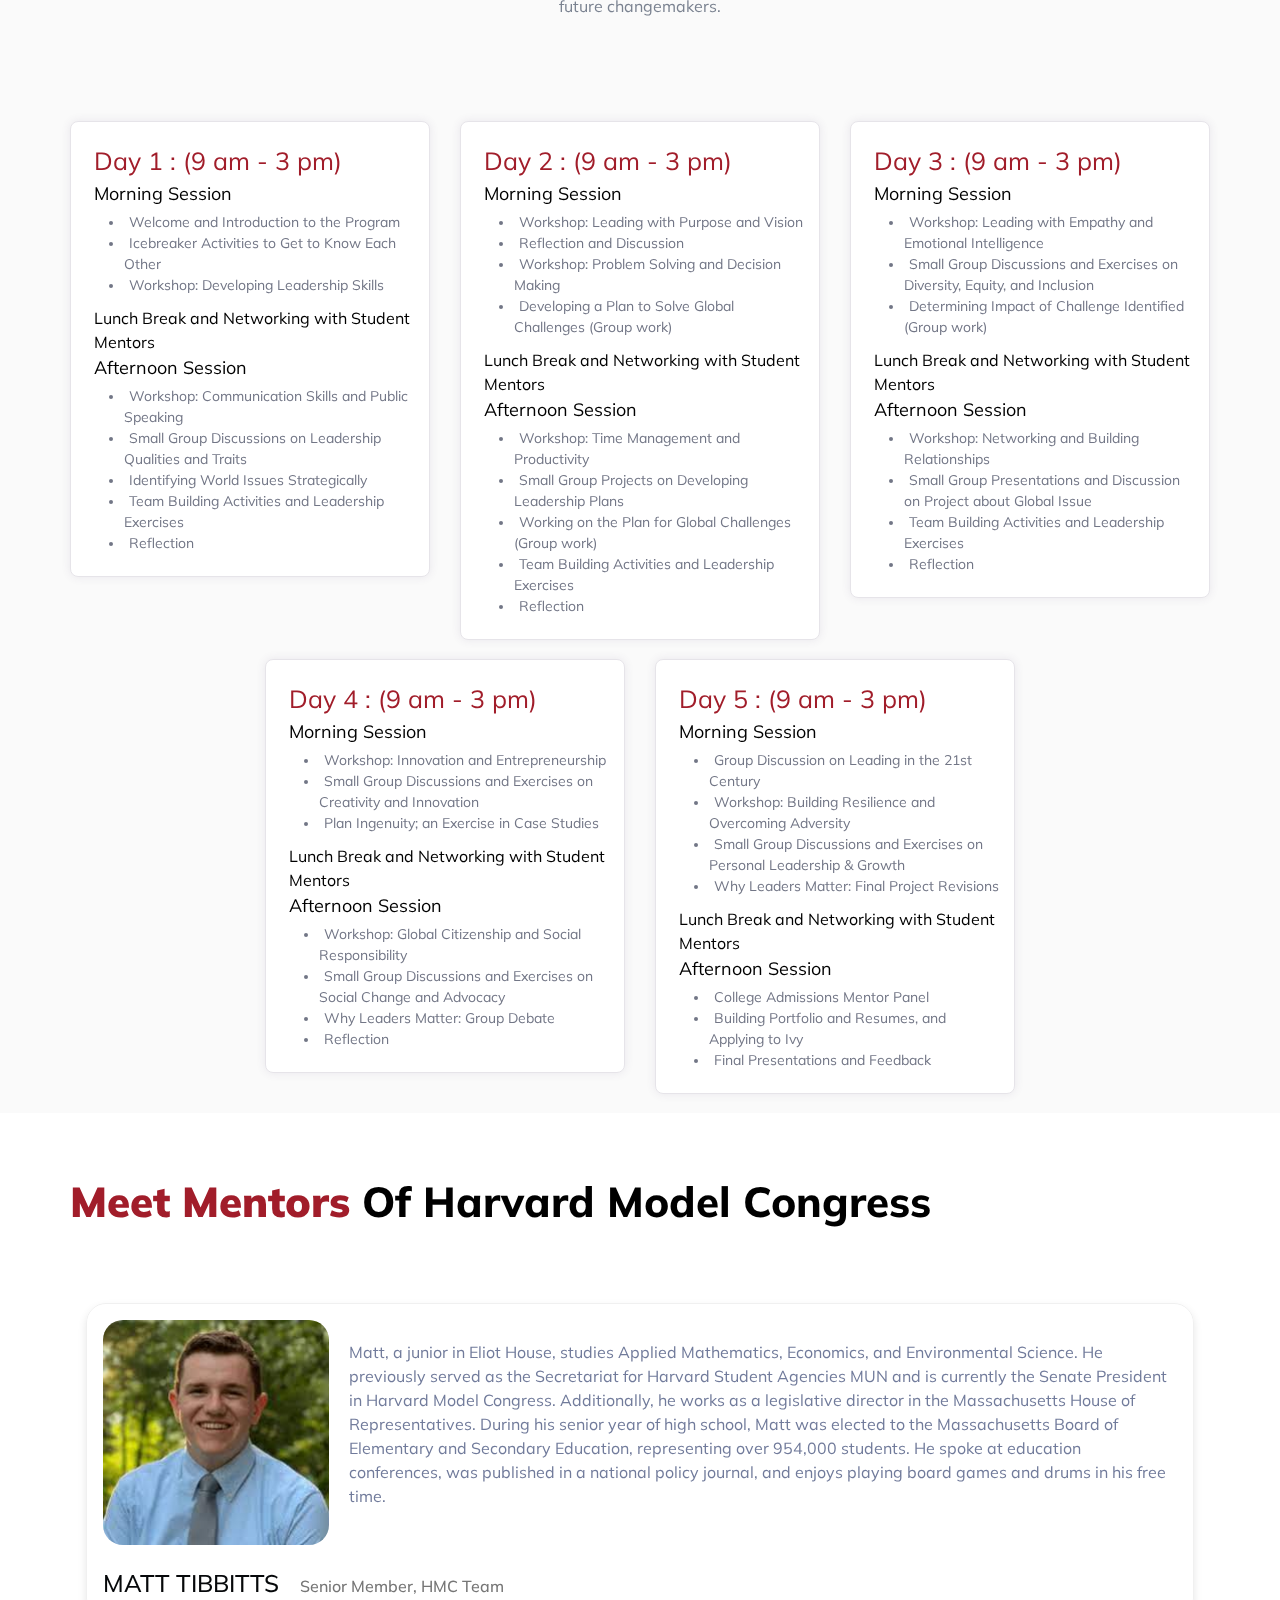
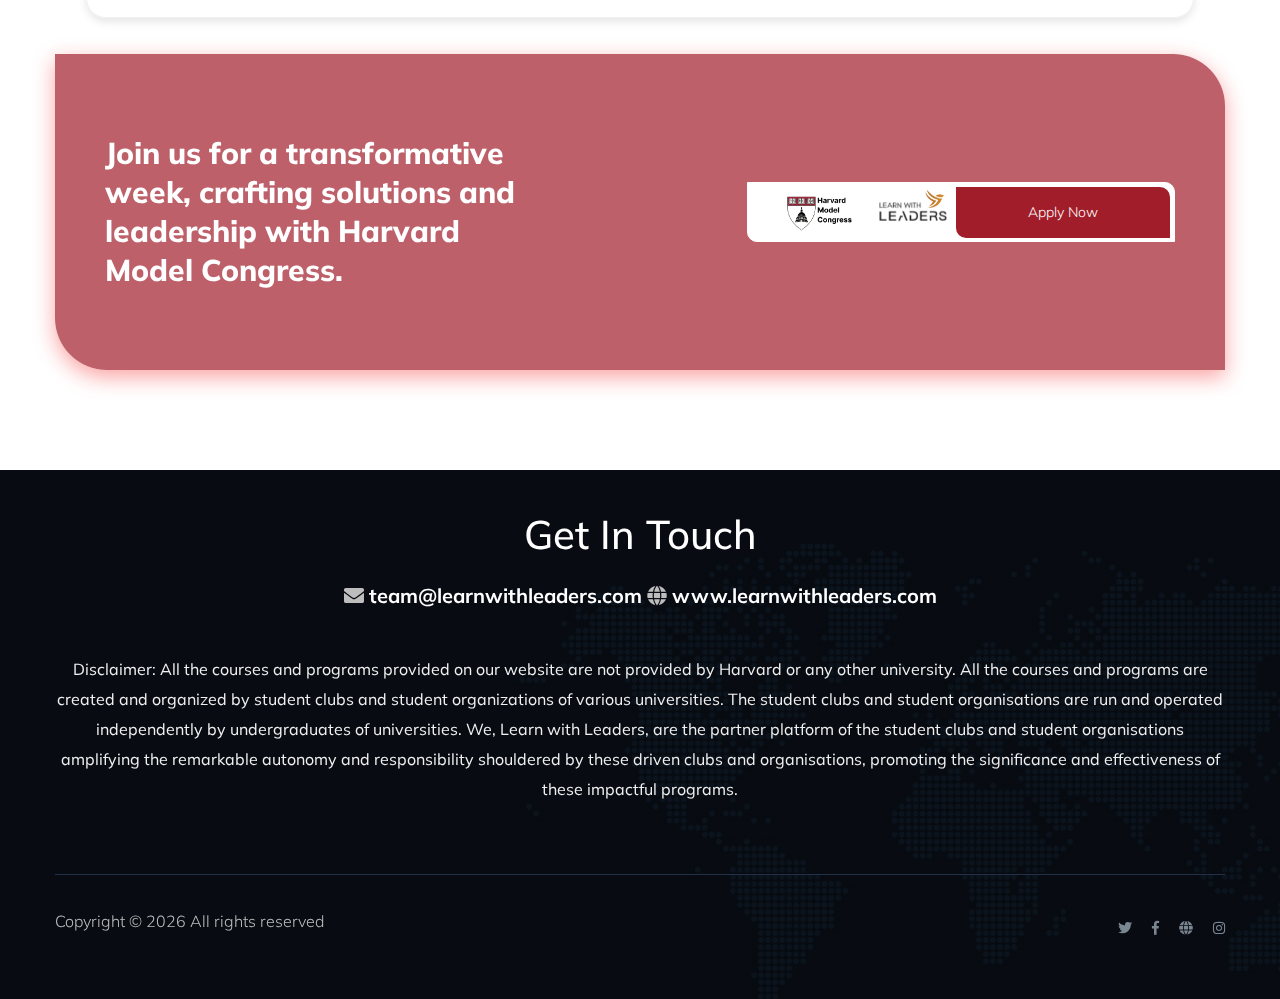
==== commit ee349547: "Merge branch 'main' of https://github.com/yash3497/course-website" ====
--- a/index.html
+++ b/index.html
@@ -611,7 +611,7 @@
                 <div class="single-testimonial" style="border-radius: 20px; border: 1px solid #f0f0f0; padding: 16px; margin: 16px; box-shadow: 0 4px 8px rgba(0, 0, 0, 0.1);">
                   <div class="testimonial-caption">
                     <div class="prd">
-                      <img src="assets/img/matt.jpeg" style="border-radius: 20px; margin-bottom: 20px; height: 25vh;"></img>
+                      <img src="assets/img/matt.jpeg" class="jhj" style="border-radius: 20px; margin-bottom: 20px; height: 25vh;"></img>
                       <p style="margin-left: 20px; margin-top: 20px;">Matt, a junior in Eliot House, studies Applied Mathematics, Economics, and Environmental Science. He previously served as the Secretariat for Harvard Student Agencies MUN and is currently the Senate President in Harvard Model Congress. Additionally, he works as a legislative director in the Massachusetts House of Representatives. During his senior year of high school, Matt was elected to the Massachusetts Board of Elementary and Secondary Education, representing over 954,000 students. He spoke at education conferences, was published in a national policy journal, and enjoys playing board games and drums in his free time.</p>
                     </div>
                     <div class="rattiong-caption">
@@ -624,7 +624,7 @@
                 <div class="single-testimonial" style="border-radius: 20px; border: 1px solid #f0f0f0; padding: 16px; margin: 16px; box-shadow: 0 4px 8px rgba(0, 0, 0, 0.1);">
                   <div class="testimonial-caption">
                     <div class="prd">
-                      <img src="assets/img/adrian.jpeg" style="border-radius: 20px; margin-bottom: 20px; height: 25vh;"></img>
+                      <img src="assets/img/adrian.jpeg" class="jhj" style="border-radius: 20px; margin-bottom: 20px; height: 25vh;"></img>
                       <p style="margin-left: 20px; margin-top: 20px;" class="adr">Adrián is a sophomore in Pforzheimer House, studying Social Studies. He currently sits on the board of Harvard Model Congress’s Boston conference and was previously a board member for their San Francisco branch. When he’s not doing model congress, Adrián teaches speech and debate to middle schoolers and has worked alongside the Institute of Politics to advise the city of Cambridge on urban agriculture initiatives. In his free time, he writes poetry, reads fiction, and maintains a daily journal</p>
                     </div>
                     <div class="rattiong-caption">
@@ -636,7 +636,7 @@
                 <div class="single-testimonial" style="border-radius: 20px; border: 1px solid #f0f0f0; padding: 16px; margin: 16px; box-shadow: 0 4px 8px rgba(0, 0, 0, 0.1);">
                   <div class="testimonial-caption">
                     <div class="prd" >
-                      <img src="assets/img/nahla.jpeg" style="border-radius: 20px; margin-bottom: 20px; height: 25vh;"></img>
+                      <img src="assets/img/nahla.jpeg" class="jhj" style="border-radius: 20px; margin-bottom: 20px; height: 25vh;"></img>
                       <p style="margin-left: 20px; margin-top: 20px;" class="nah">Nahla is a sophomore at Harvard. She hopes to study Government and Educational Studies and work in education policy after graduating. When she’s not working with Harvard Model Congress, you can probably find her rehearsing with Expressions (the hip-hop dance group), teaching 5th graders about civic engagement with the CIVICS program, or organizing events for the Institute of Politics.</p>
                     </div>
                     <div class="rattiong-caption">
@@ -648,7 +648,7 @@
                 <div class="single-testimonial" style="border-radius: 20px; border: 1px solid #f0f0f0; padding: 16px; margin: 16px; box-shadow: 0 4px 8px rgba(0, 0, 0, 0.1);">
                   <div class="testimonial-caption">
                     <div class="prd">
-                      <img src="assets/img/ryan.png" style="border-radius: 20px; margin-bottom: 20px; height: 25vh;"></img>
+                      <img src="assets/img/ryan.png" class="jhj" style="border-radius: 20px; margin-bottom: 20px; height: 25vh;"></img>
                       <p style="margin-left: 20px; margin-top: 20px;" class="ryan">Ryan is a sophomore at Harvard from Irvine, California studying Social Studies with a secondary in educational studies. Along with his role in HMC San Francisco, Ryan serves as the Director of Operations for Harvard Model Congress Boston. Outside of HMC, he enjoys teaching civics to fifth graders, film photography, and finding the best iced coffee in Boston.</p>
                     </div>
                     <div class="rattiong-caption">
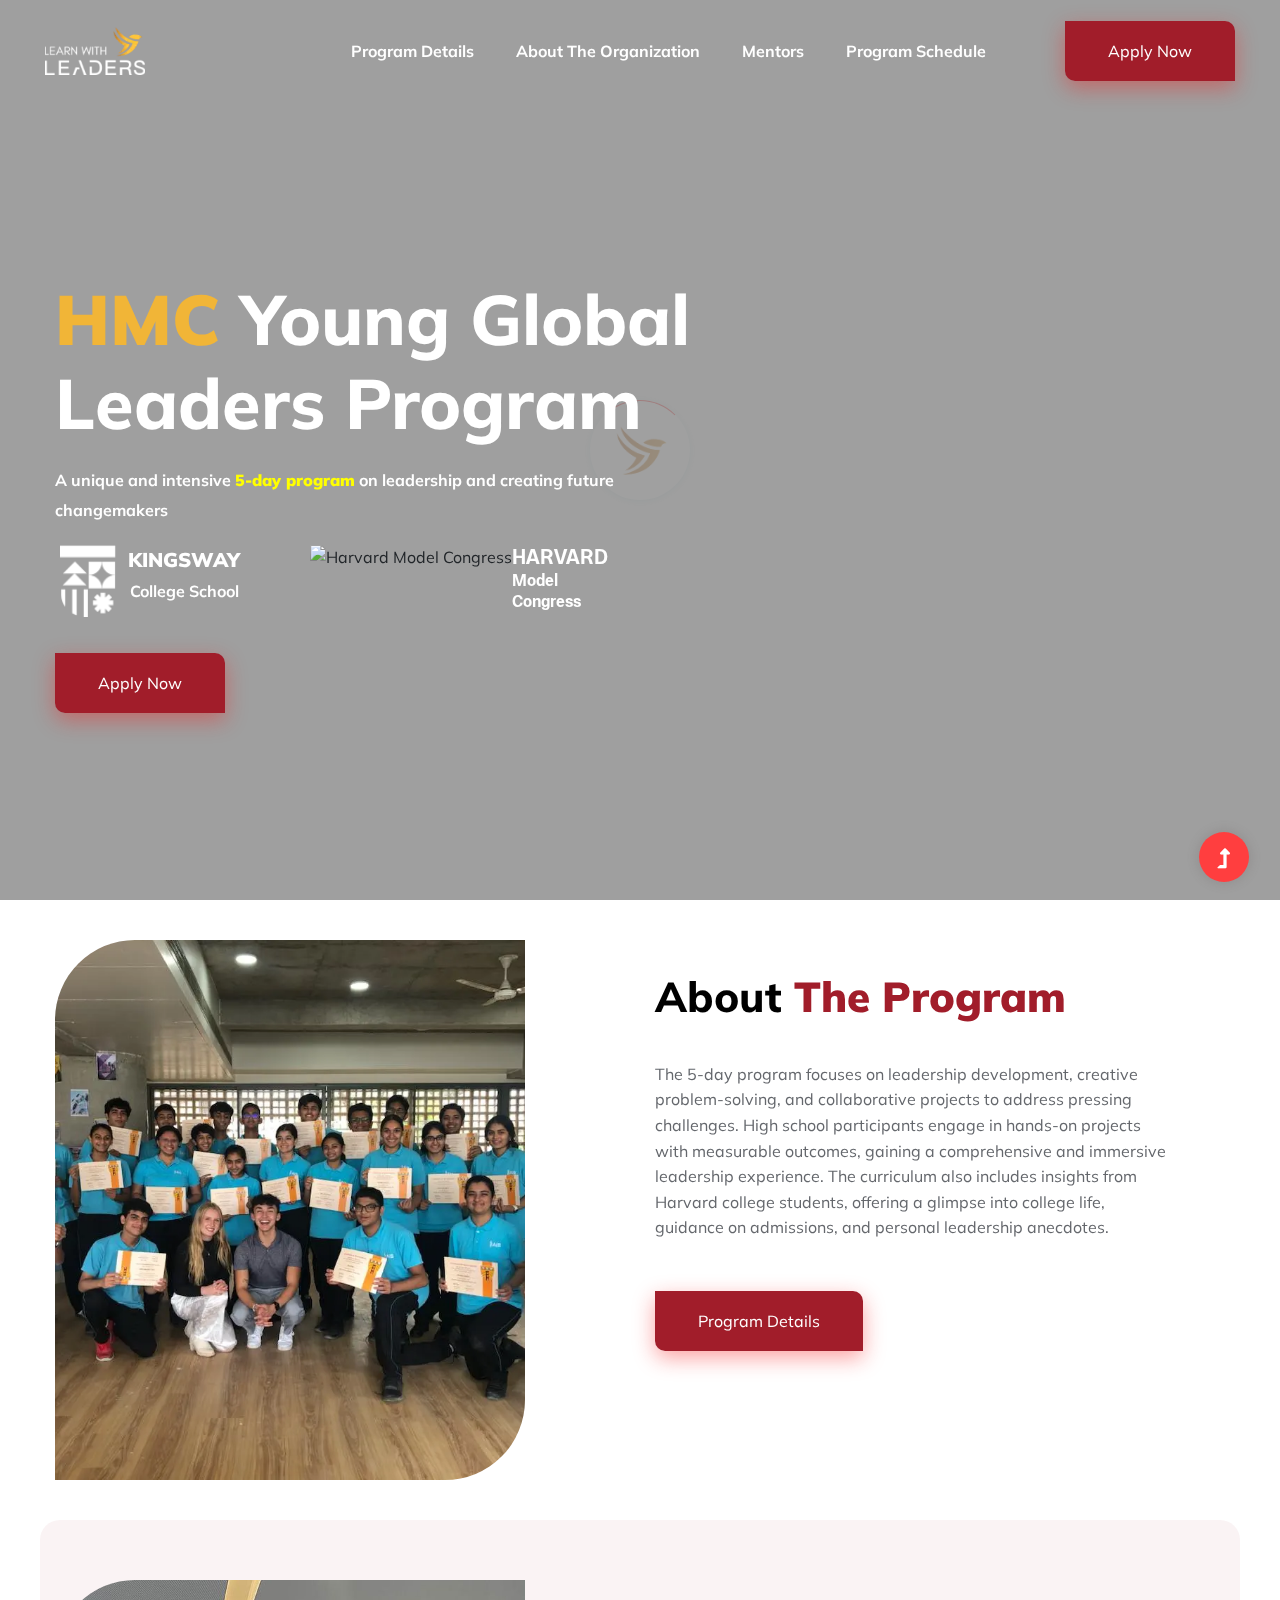
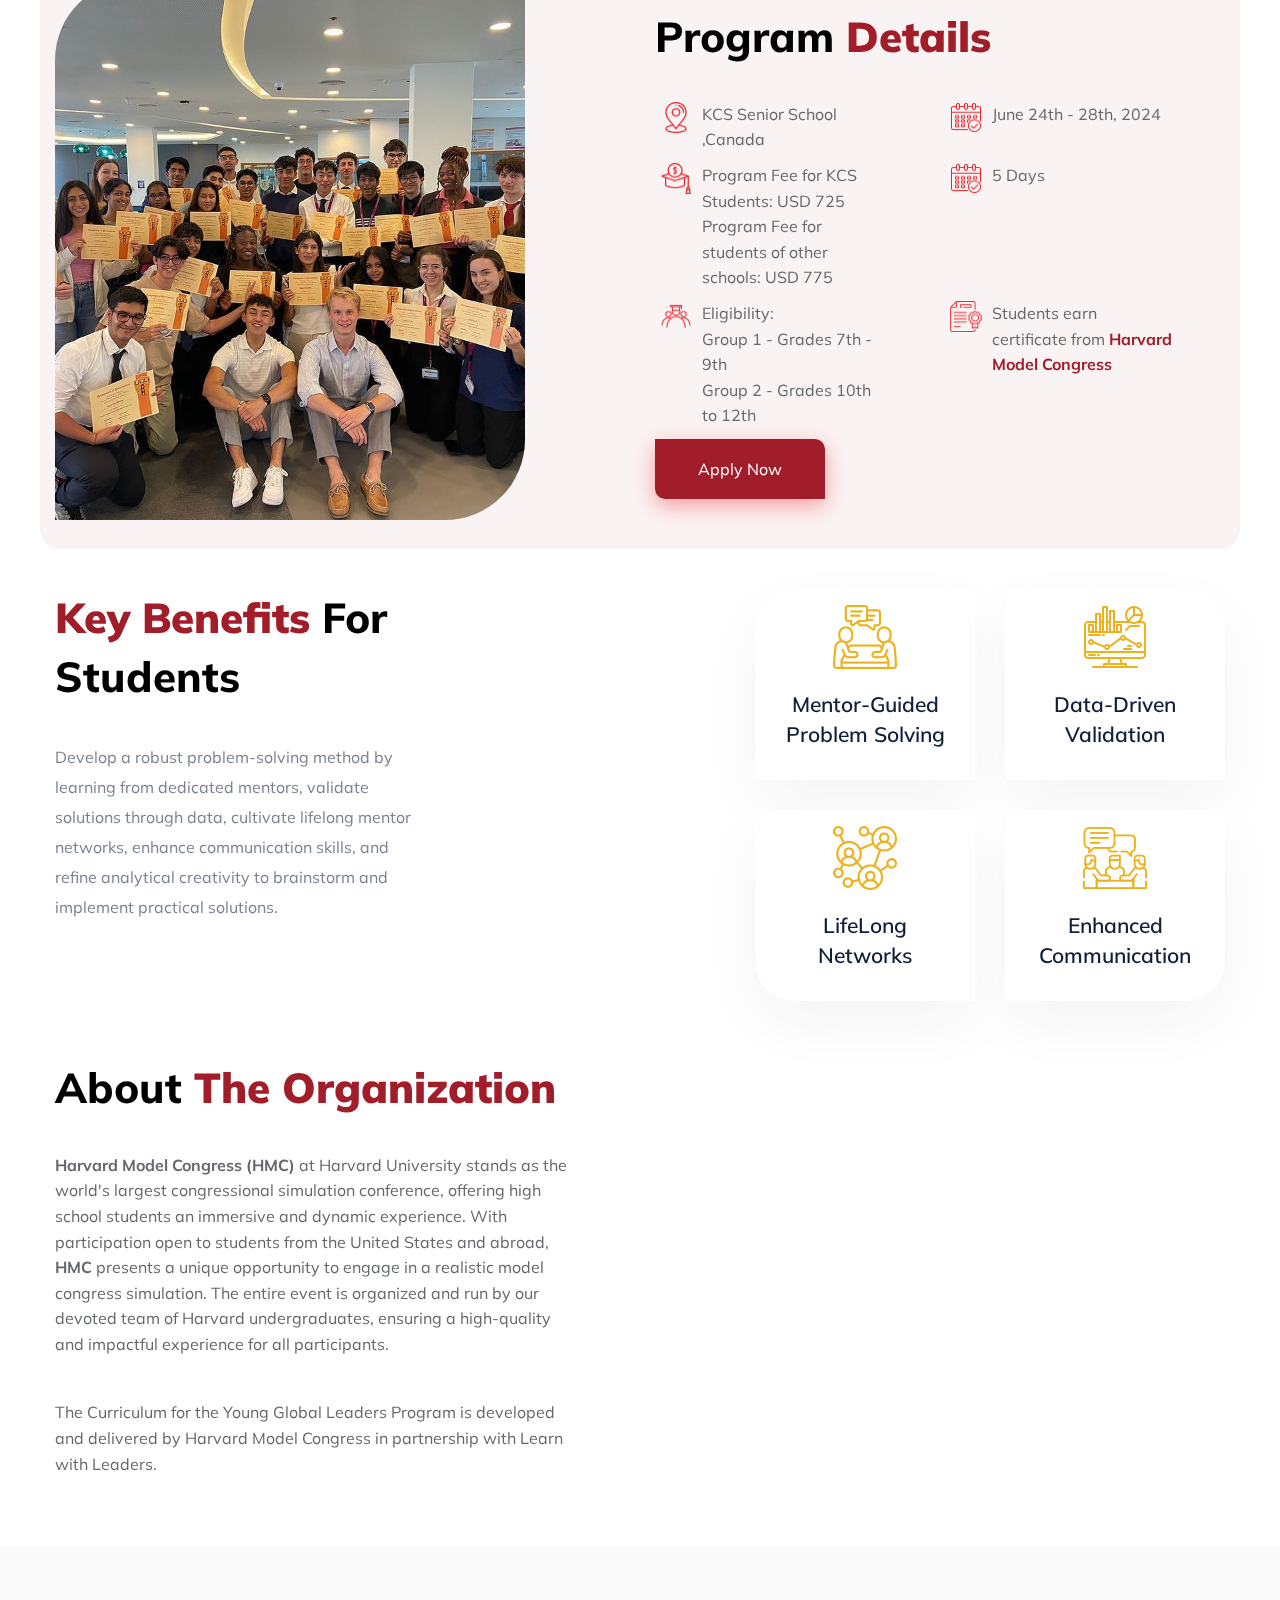
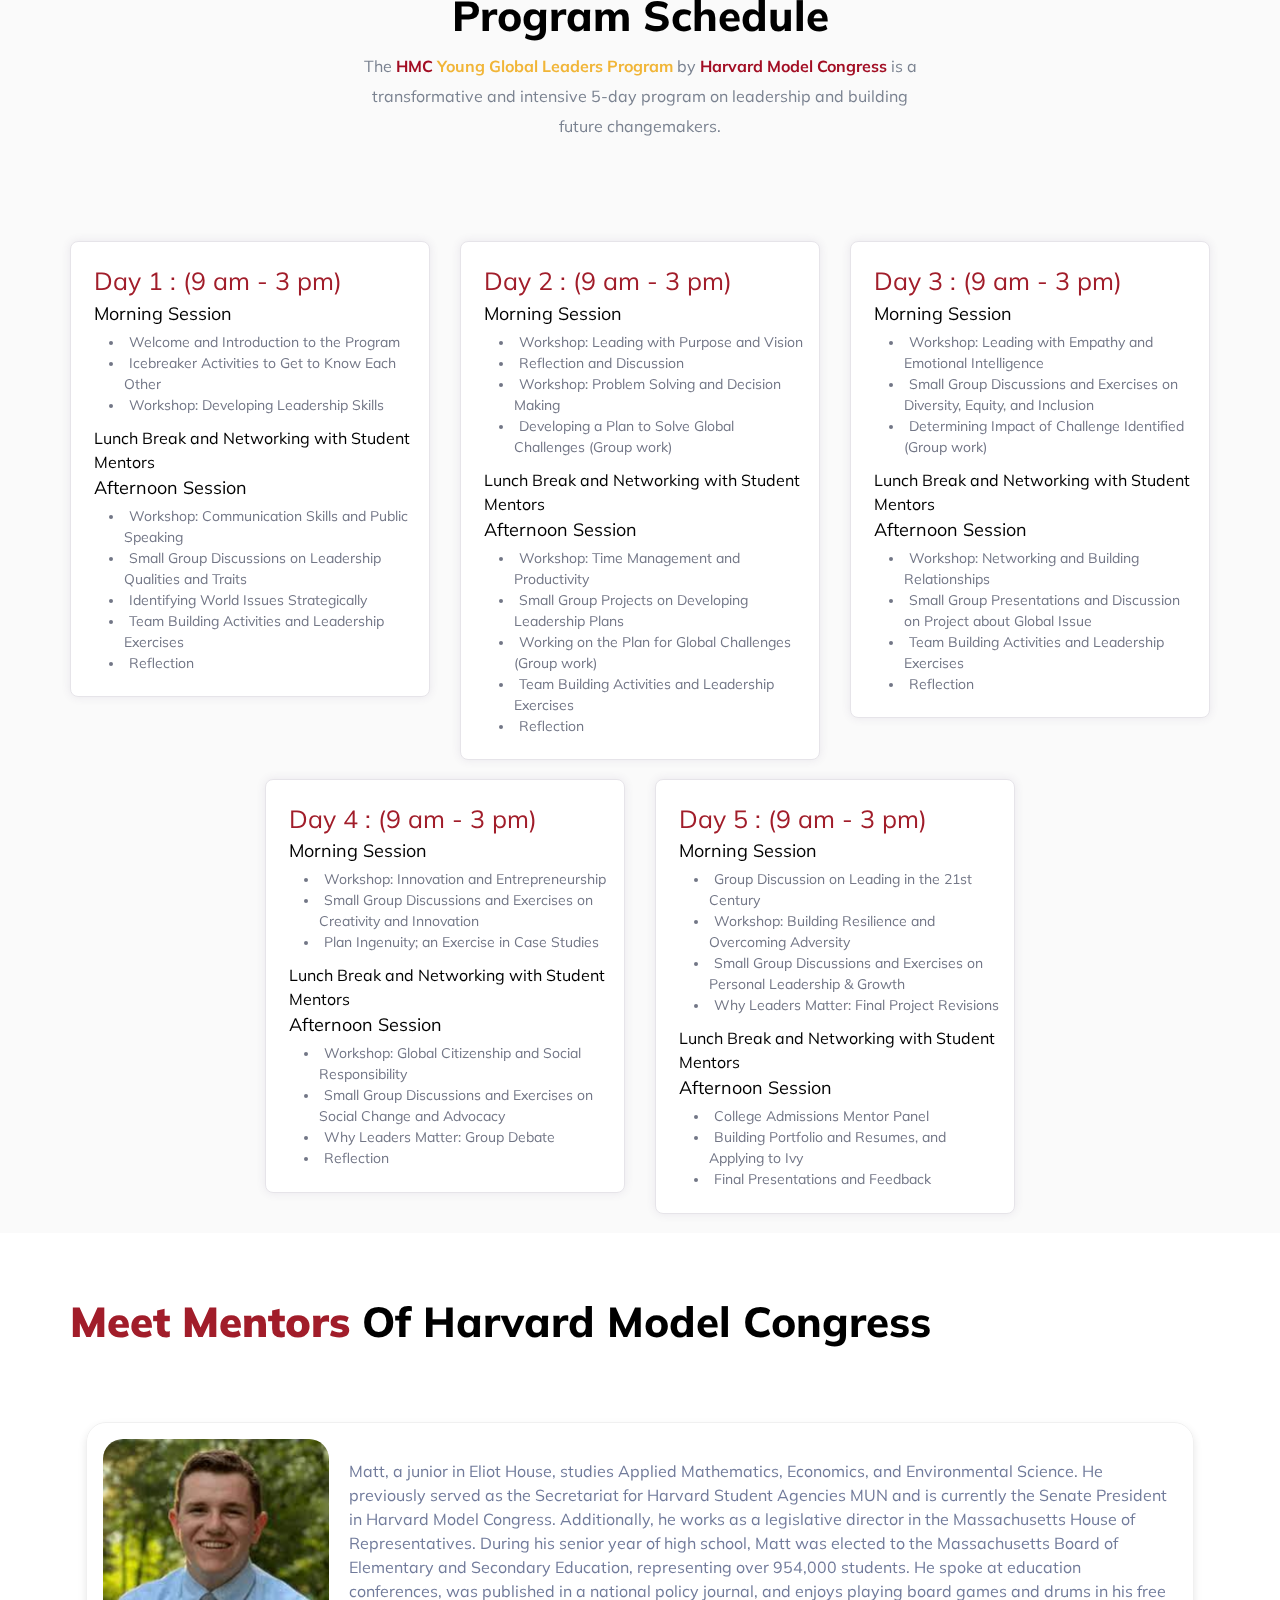
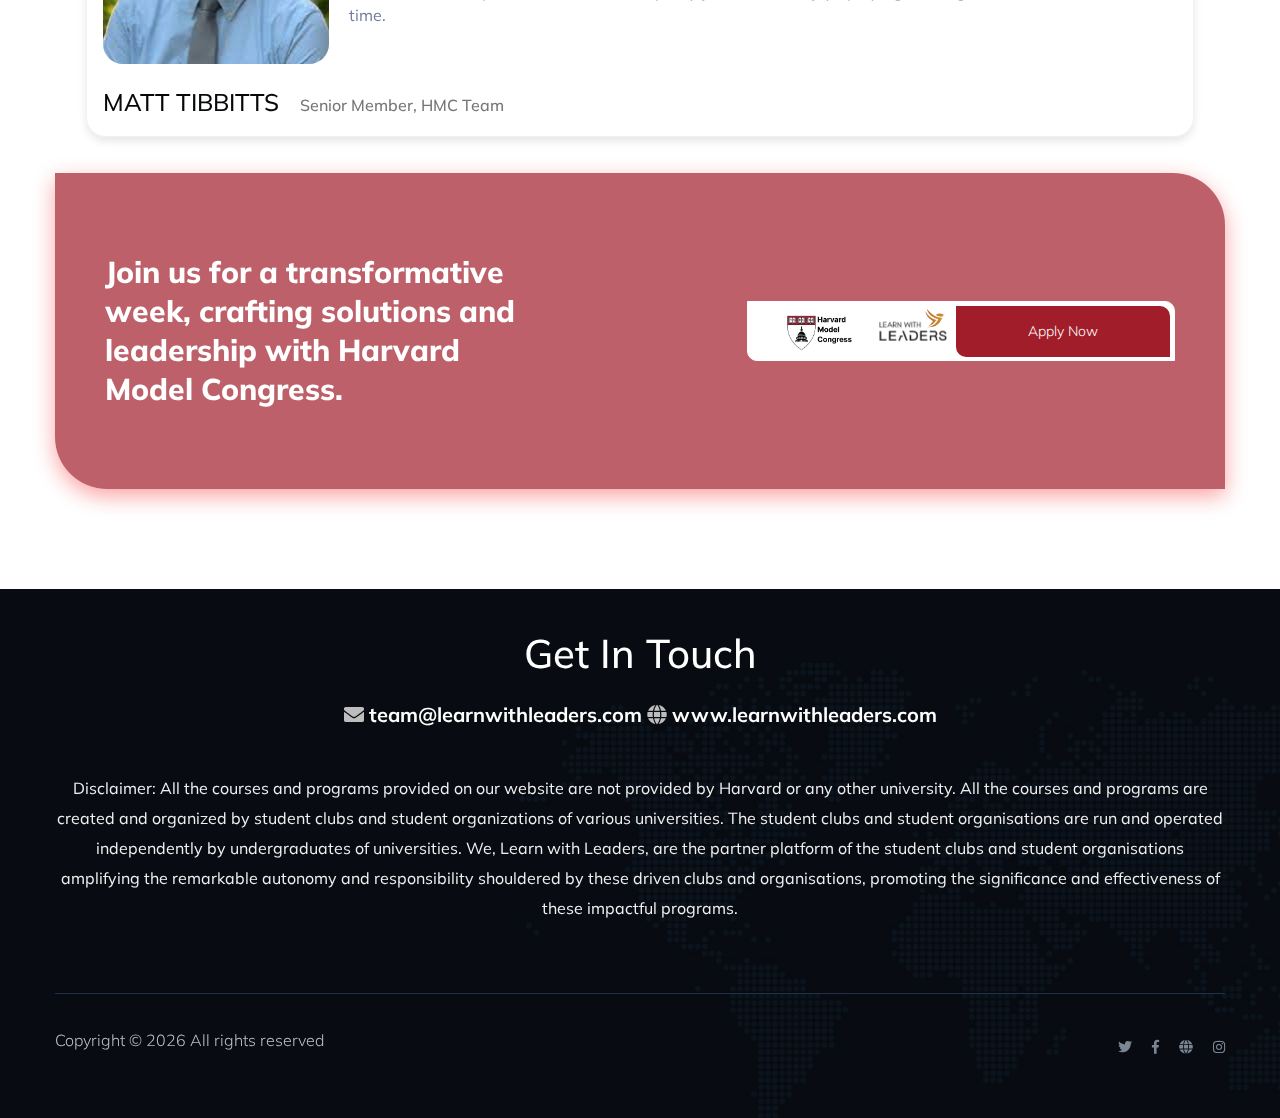
==== commit a1f4cdda: "add changes" ====
--- a/index.html
+++ b/index.html
@@ -190,7 +190,7 @@
                 <div class="row" style="display: table; clear: both; margin-left: 20px; margin-right: 0px;">
                   <div class="row" style="width: 50%; float: left; margin-right: 30px; flex-wrap: nowrap;">
                     <img src="assets/img/location.png" style="height: 3.5vh; color: #a11d2a; margin-right: 10px;"></img>
-                    <p style="margin-bottom: 10px;">In-person at Kingsway College School Canada</p>
+                    <p style="margin-bottom: 10px;">KCS Senior School ,Canada</p>
                   </div>
                   <div class="row" style="width: 50%; float: left; margin-right: 0px; flex-wrap: nowrap;">
                     <img src="assets/img/calendar.png" style="height: 3.5vh; color: #a11d2a; margin-right: 10px;"></img>
@@ -210,7 +210,7 @@
                 <div class="row" style="display: table; clear: both; margin-left: 20px; margin-right: 0px;">
                   <div class="row" style="width: 50%; float: left; margin-right: 30px; flex-wrap: nowrap;">
                     <img src="assets/img/college.png" style="height: 3.5vh; color: #a11d2a; margin-right: 10px;"></img>
-                    <p style="margin-bottom: 10px;">Eligibility: <br> Group 1 - Grades 6th - 8th <br> Group 2 - Grades 9th to 12th </p>
+                    <p style="margin-bottom: 10px;">Eligibility: <br> Group 1 - Grades 7th - 9th <br> Group 2 - Grades 10th to 12th </p>
                   </div>
                   <div class="row" style="width: 50%; float: left; margin-right: 0px; flex-wrap: nowrap;">
                     <img src="assets/img/certificate.png" style="height: 3.5vh; color: #a11d2a; margin-right: 10px;"></img>
@@ -283,7 +283,10 @@
                   <!-- <p>Lorem ipsum dolor sit amet, consectetur adipisicing elit,mod tempor incididunt ut labore et dolore magna aliqua. Utnixm, quis nostrud exercitation ullamc.</p> -->
                 </div>
                 <p>
-                  <strong>Harward Model Congress (HMC)</strong> at Harvard University stands as the world's largest congressional simulation conference, offering high school students an immersive and dynamic experience. With participation open to students from the United States and abroad, <strong>HMC</strong> presents a unique opportunity to engage in a realistic model congress simulation. The entire event is organized and run by our devoted team of Harvard undergraduates, ensuring a high-quality and impactful experience for all participants.
+                  <strong>Harvard Model Congress (HMC)</strong> at Harvard University stands as the world's largest congressional simulation conference, offering high school students an immersive and dynamic experience. With participation open to students from the United States and abroad, <strong>HMC</strong> presents a unique opportunity to engage in a realistic model congress simulation. The entire event is organized and run by our devoted team of Harvard undergraduates, ensuring a high-quality and impactful experience for all participants.
+                </p>
+                <p>
+                  The Curriculum for the  Young Global Leaders Program is developed and delivered by Harvard Model Congress in partnership with Learn with Leaders.
                 </p>
               </div>
               <!--  <a href="https://www.harvardmodelcongress.org/boston" target="_blank" class="btn">Know More About Organization</a> -->
--- a/assets/css/style.css
+++ b/assets/css/style.css
@@ -4164,7 +4164,7 @@
     display: block;
     margin-left: auto;
     margin-right: auto;
-    width: 50%;
+    /* width: 50%; */
   }
 }
 /* line 14, C:/Users/HP/Desktop/jun-2020/278.Internet_service/assets/scss/_testimonial.scss */
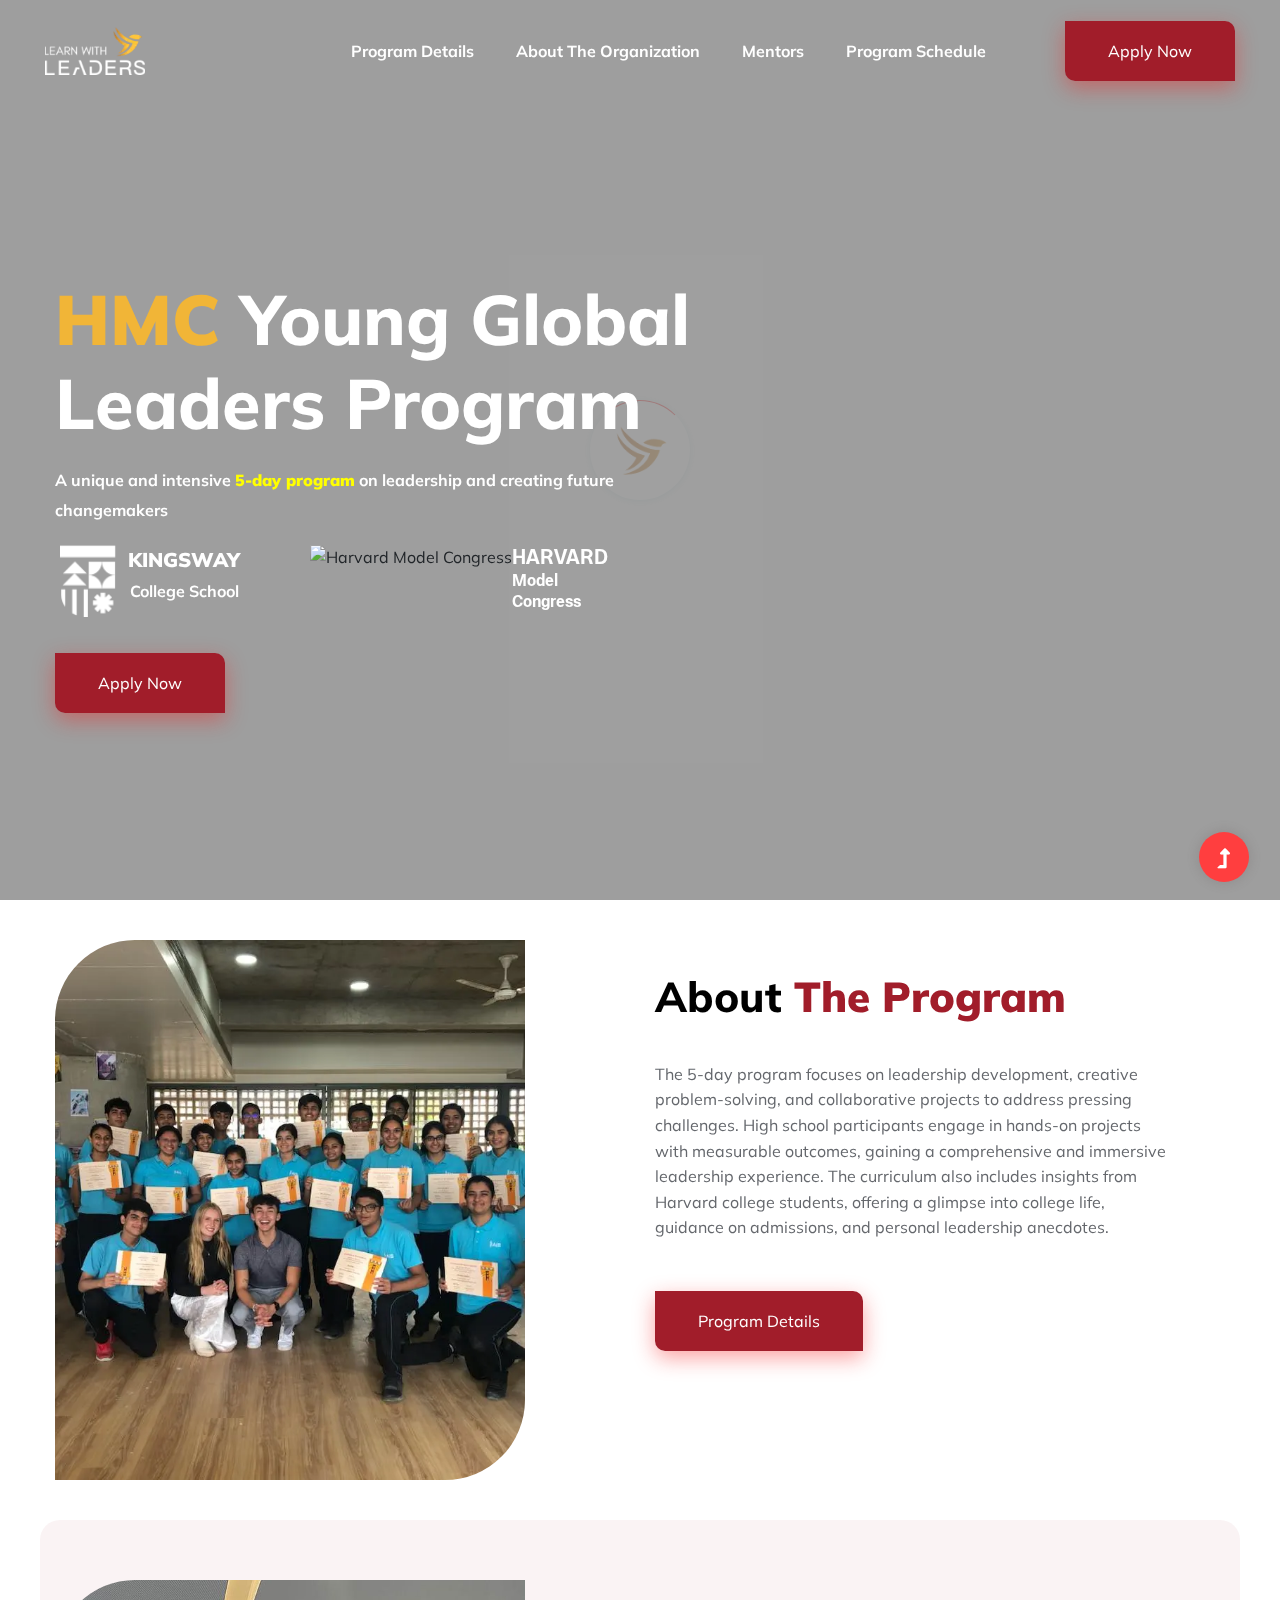
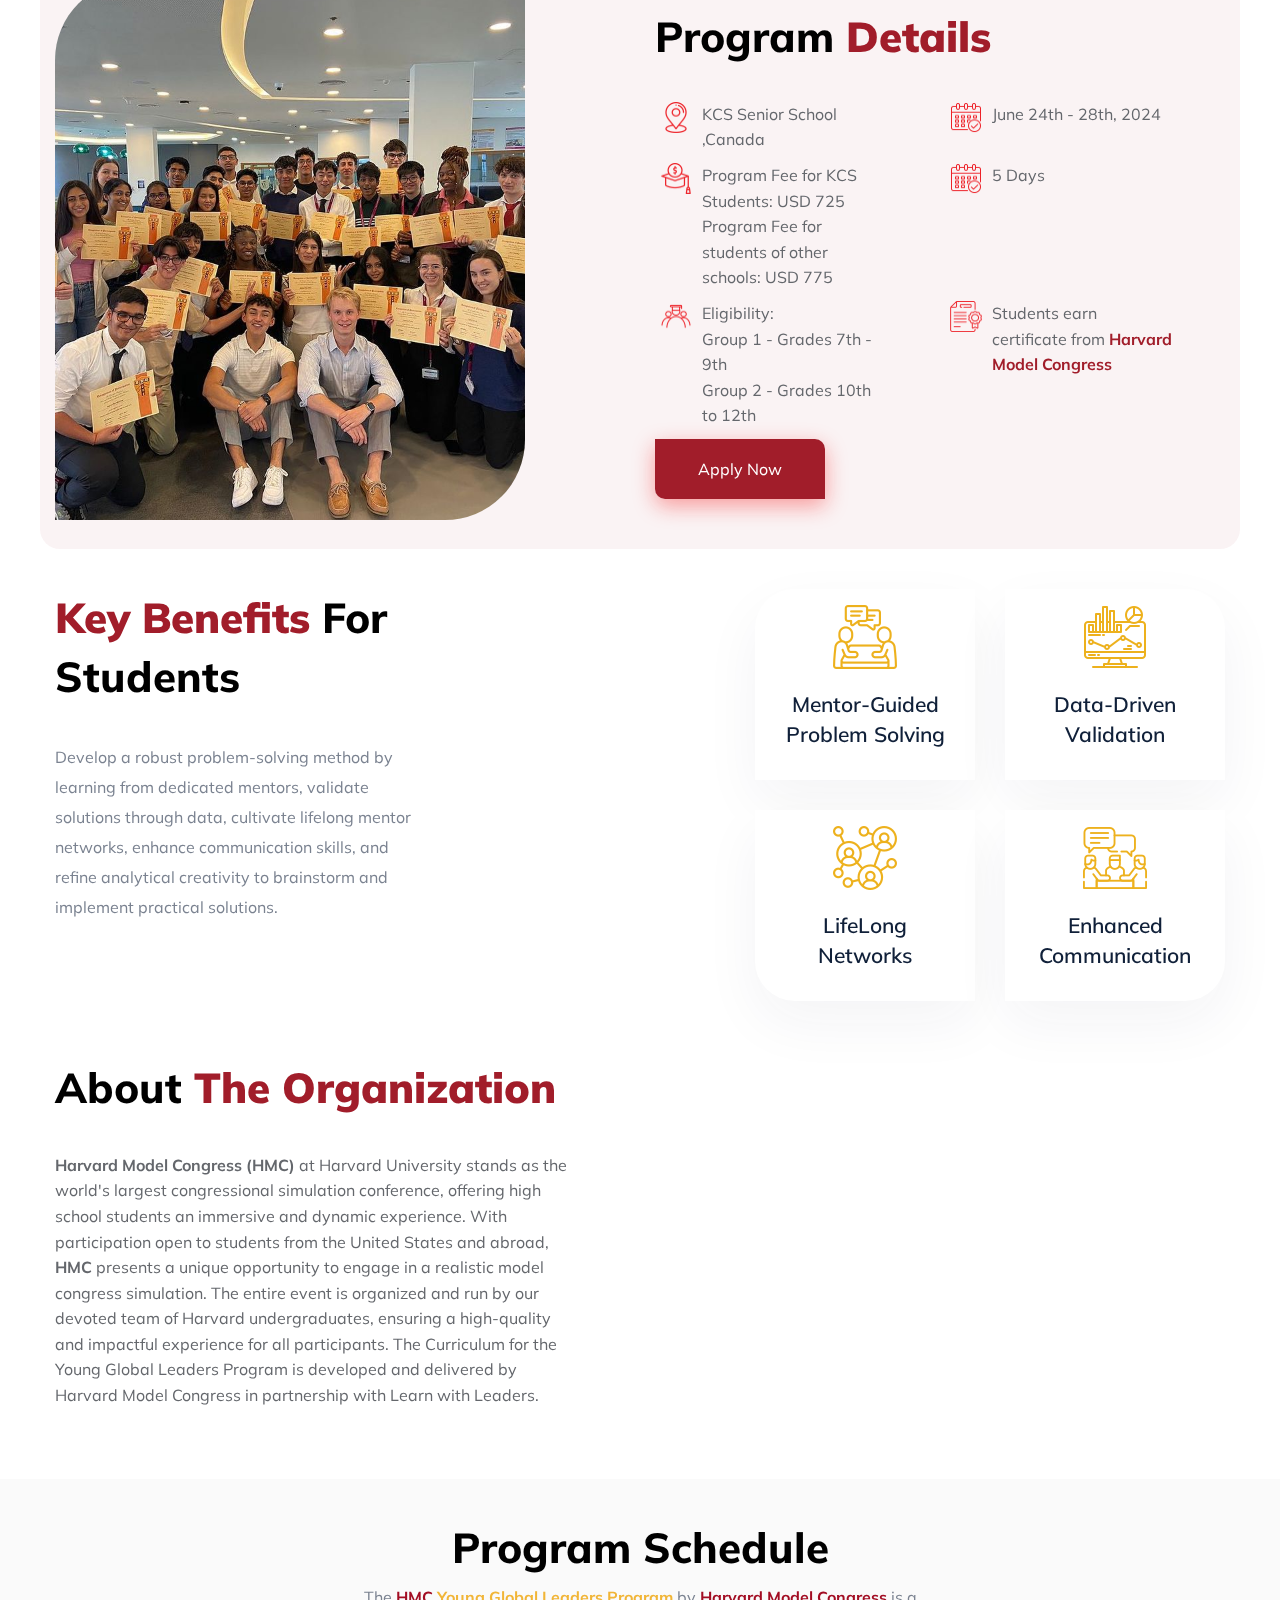
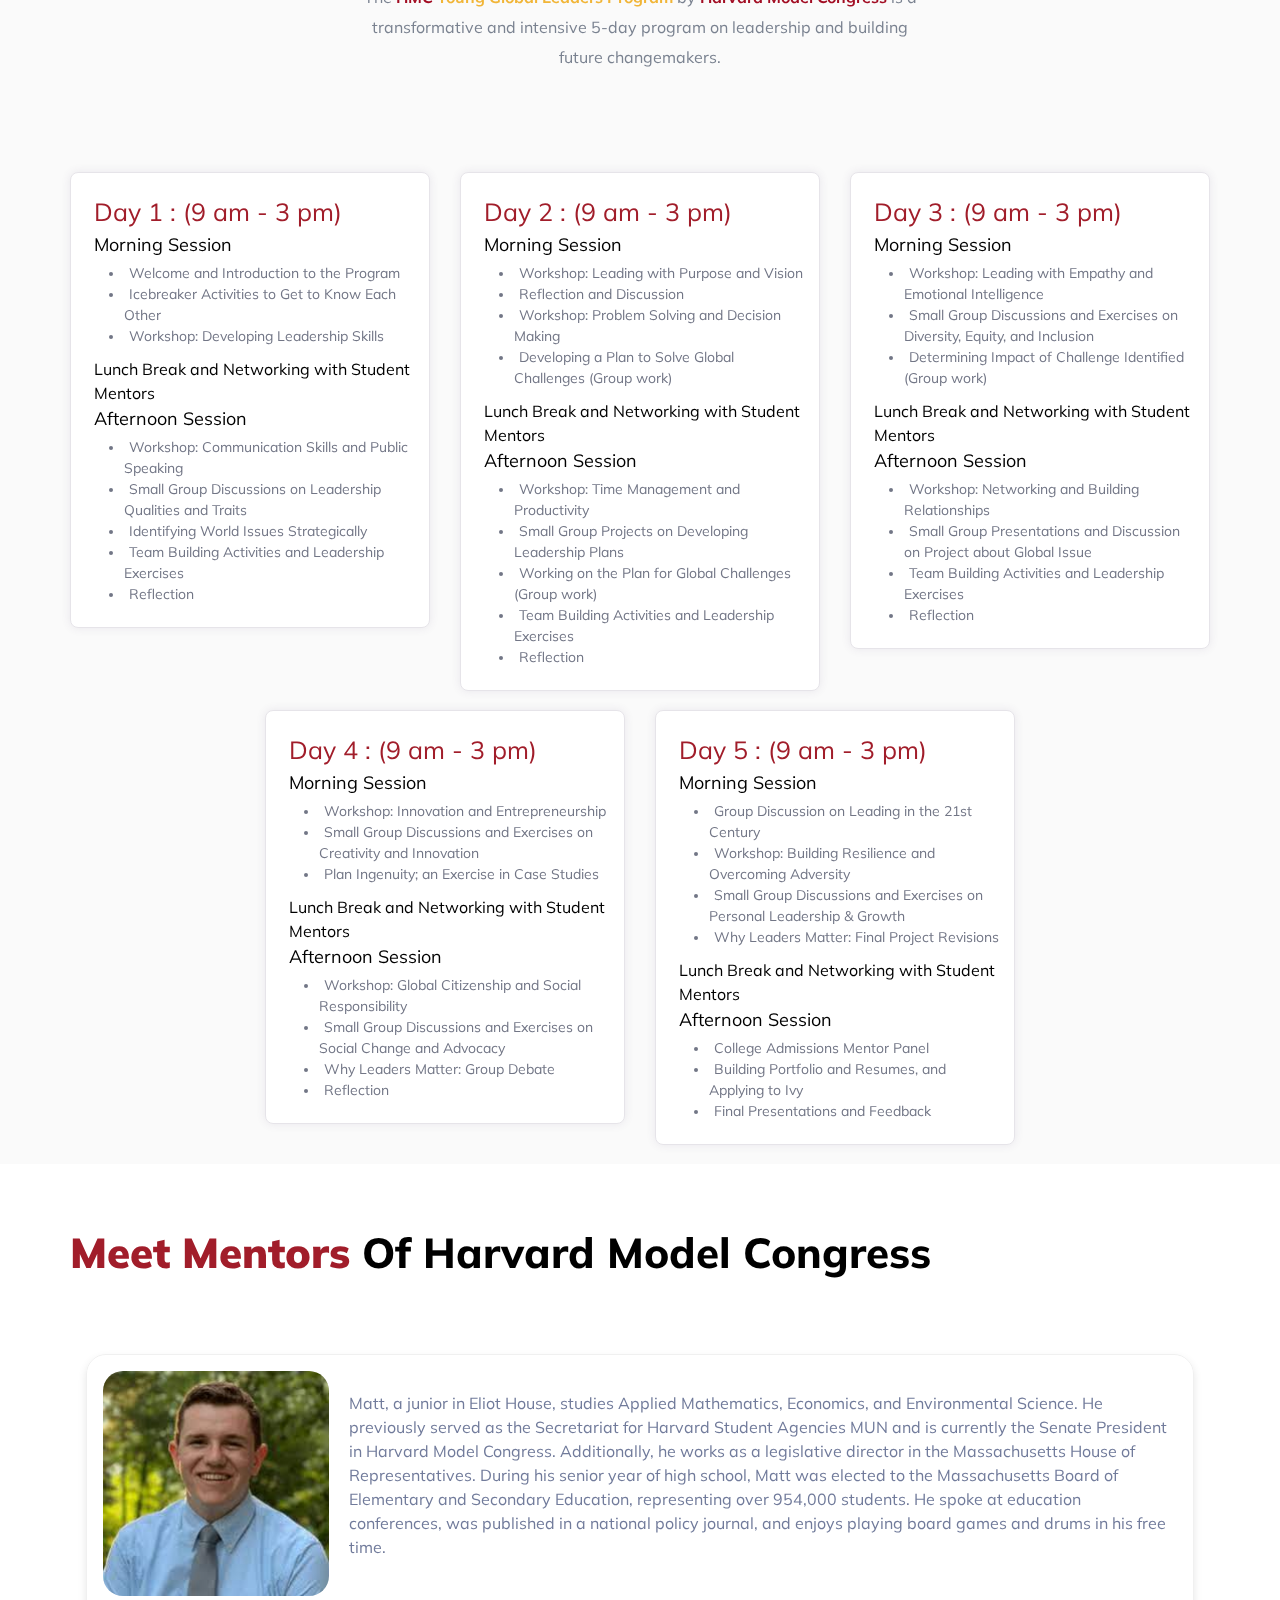
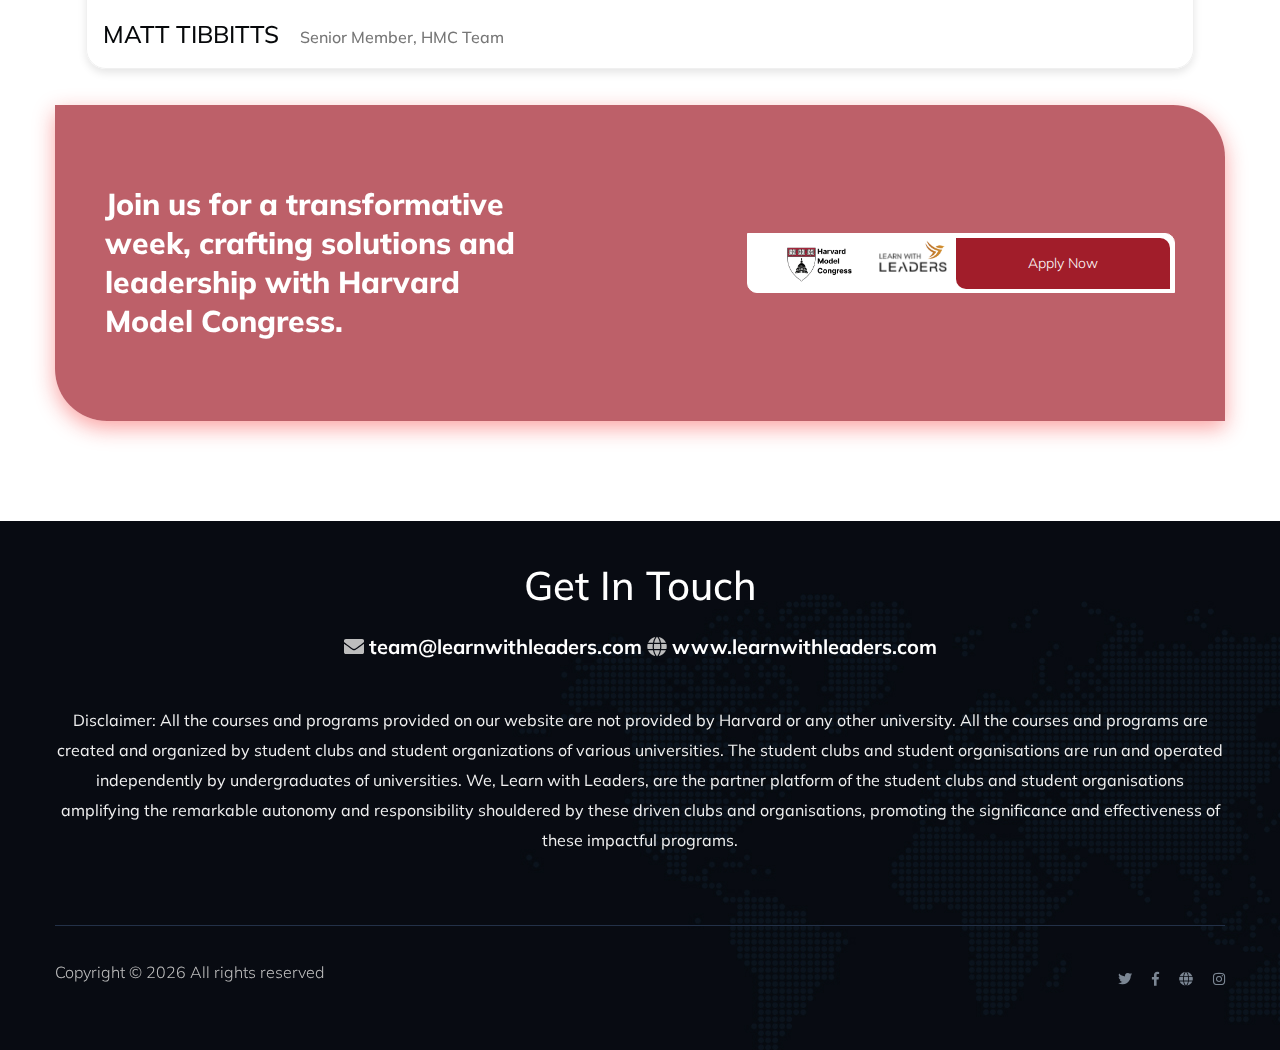
==== commit 1afdb186: "form changes" ====
--- a/index.html
+++ b/index.html
@@ -283,11 +283,9 @@
                   <!-- <p>Lorem ipsum dolor sit amet, consectetur adipisicing elit,mod tempor incididunt ut labore et dolore magna aliqua. Utnixm, quis nostrud exercitation ullamc.</p> -->
                 </div>
                 <p>
-                  <strong>Harvard Model Congress (HMC)</strong> at Harvard University stands as the world's largest congressional simulation conference, offering high school students an immersive and dynamic experience. With participation open to students from the United States and abroad, <strong>HMC</strong> presents a unique opportunity to engage in a realistic model congress simulation. The entire event is organized and run by our devoted team of Harvard undergraduates, ensuring a high-quality and impactful experience for all participants.
+                  <strong>Harvard Model Congress (HMC)</strong> at Harvard University stands as the world's largest congressional simulation conference, offering high school students an immersive and dynamic experience. With participation open to students from the United States and abroad, <strong>HMC</strong> presents a unique opportunity to engage in a realistic model congress simulation. The entire event is organized and run by our devoted team of Harvard undergraduates, ensuring a high-quality and impactful experience for all participants. The Curriculum for the  Young Global Leaders Program is developed and delivered by Harvard Model Congress in partnership with Learn with Leaders.
                 </p>
-                <p>
-                  The Curriculum for the  Young Global Leaders Program is developed and delivered by Harvard Model Congress in partnership with Learn with Leaders.
-                </p>
+                
               </div>
               <!--  <a href="https://www.harvardmodelcongress.org/boston" target="_blank" class="btn">Know More About Organization</a> -->
             </div>
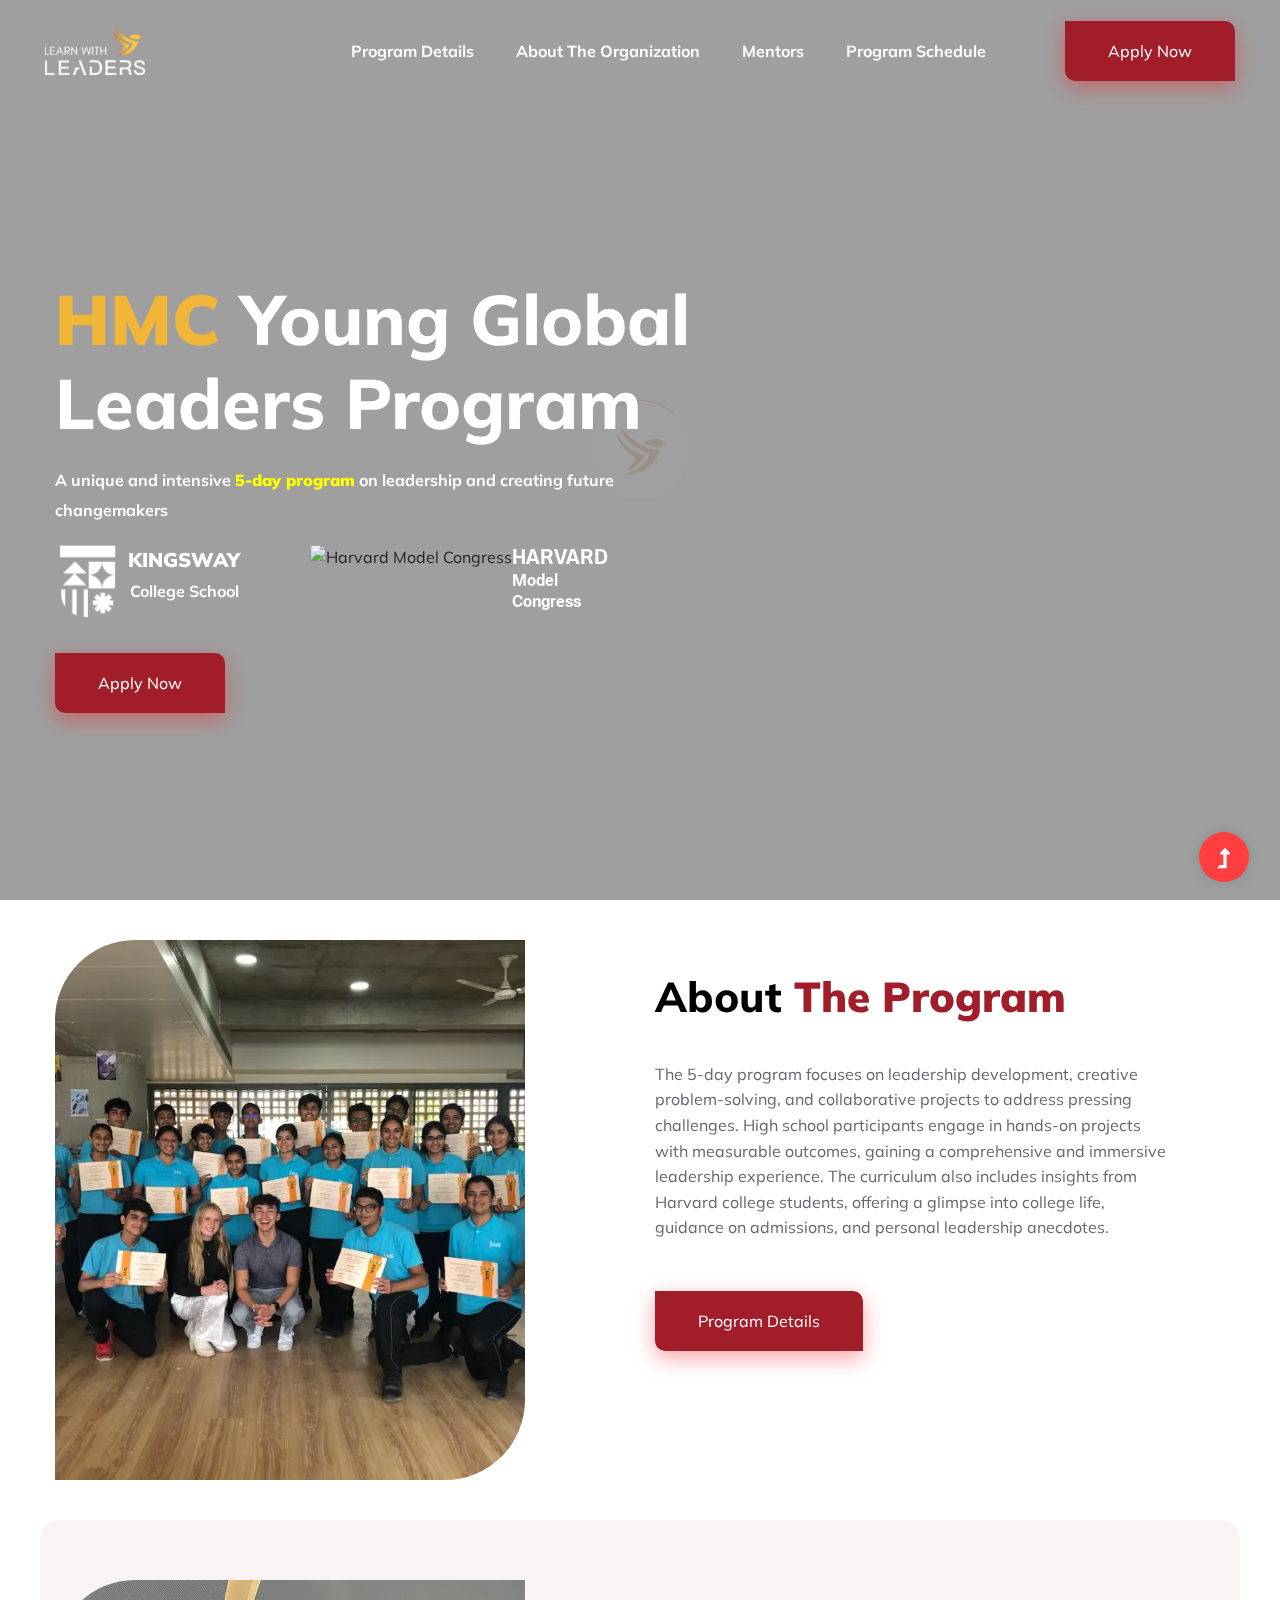
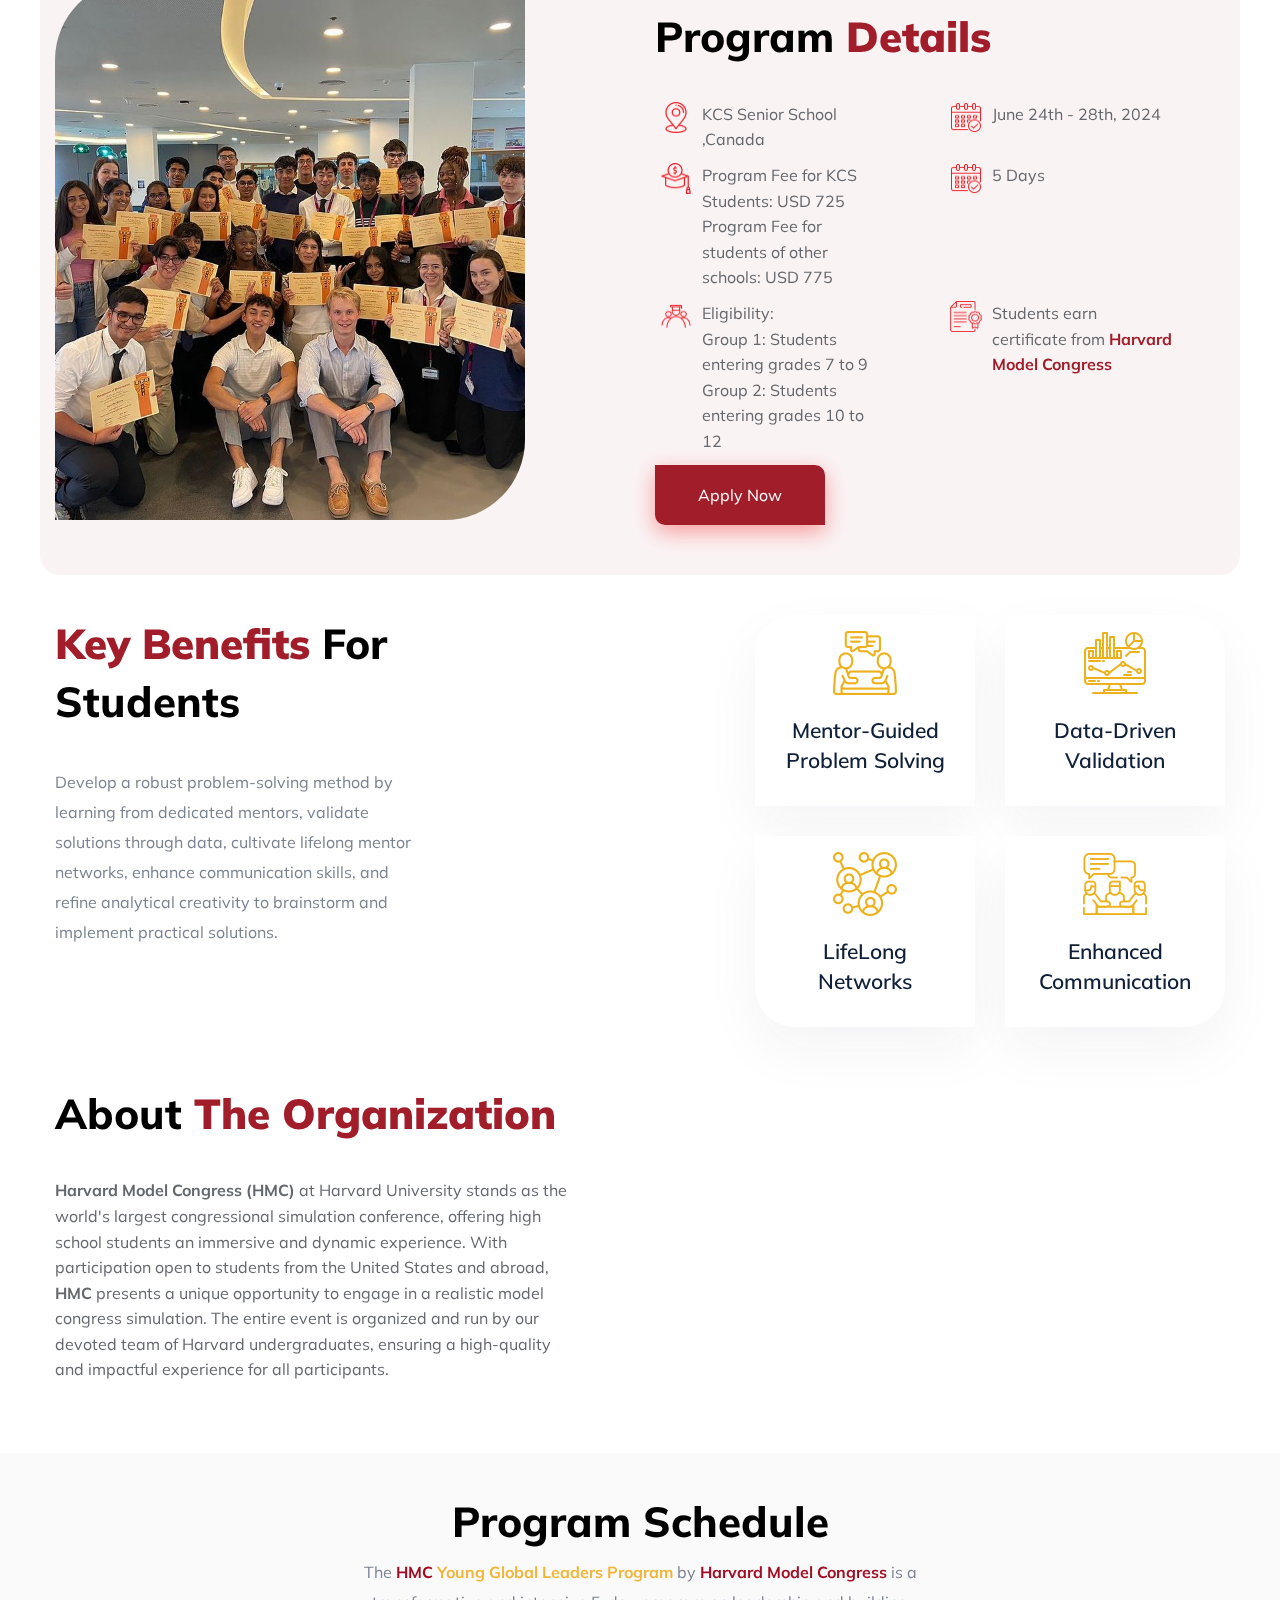
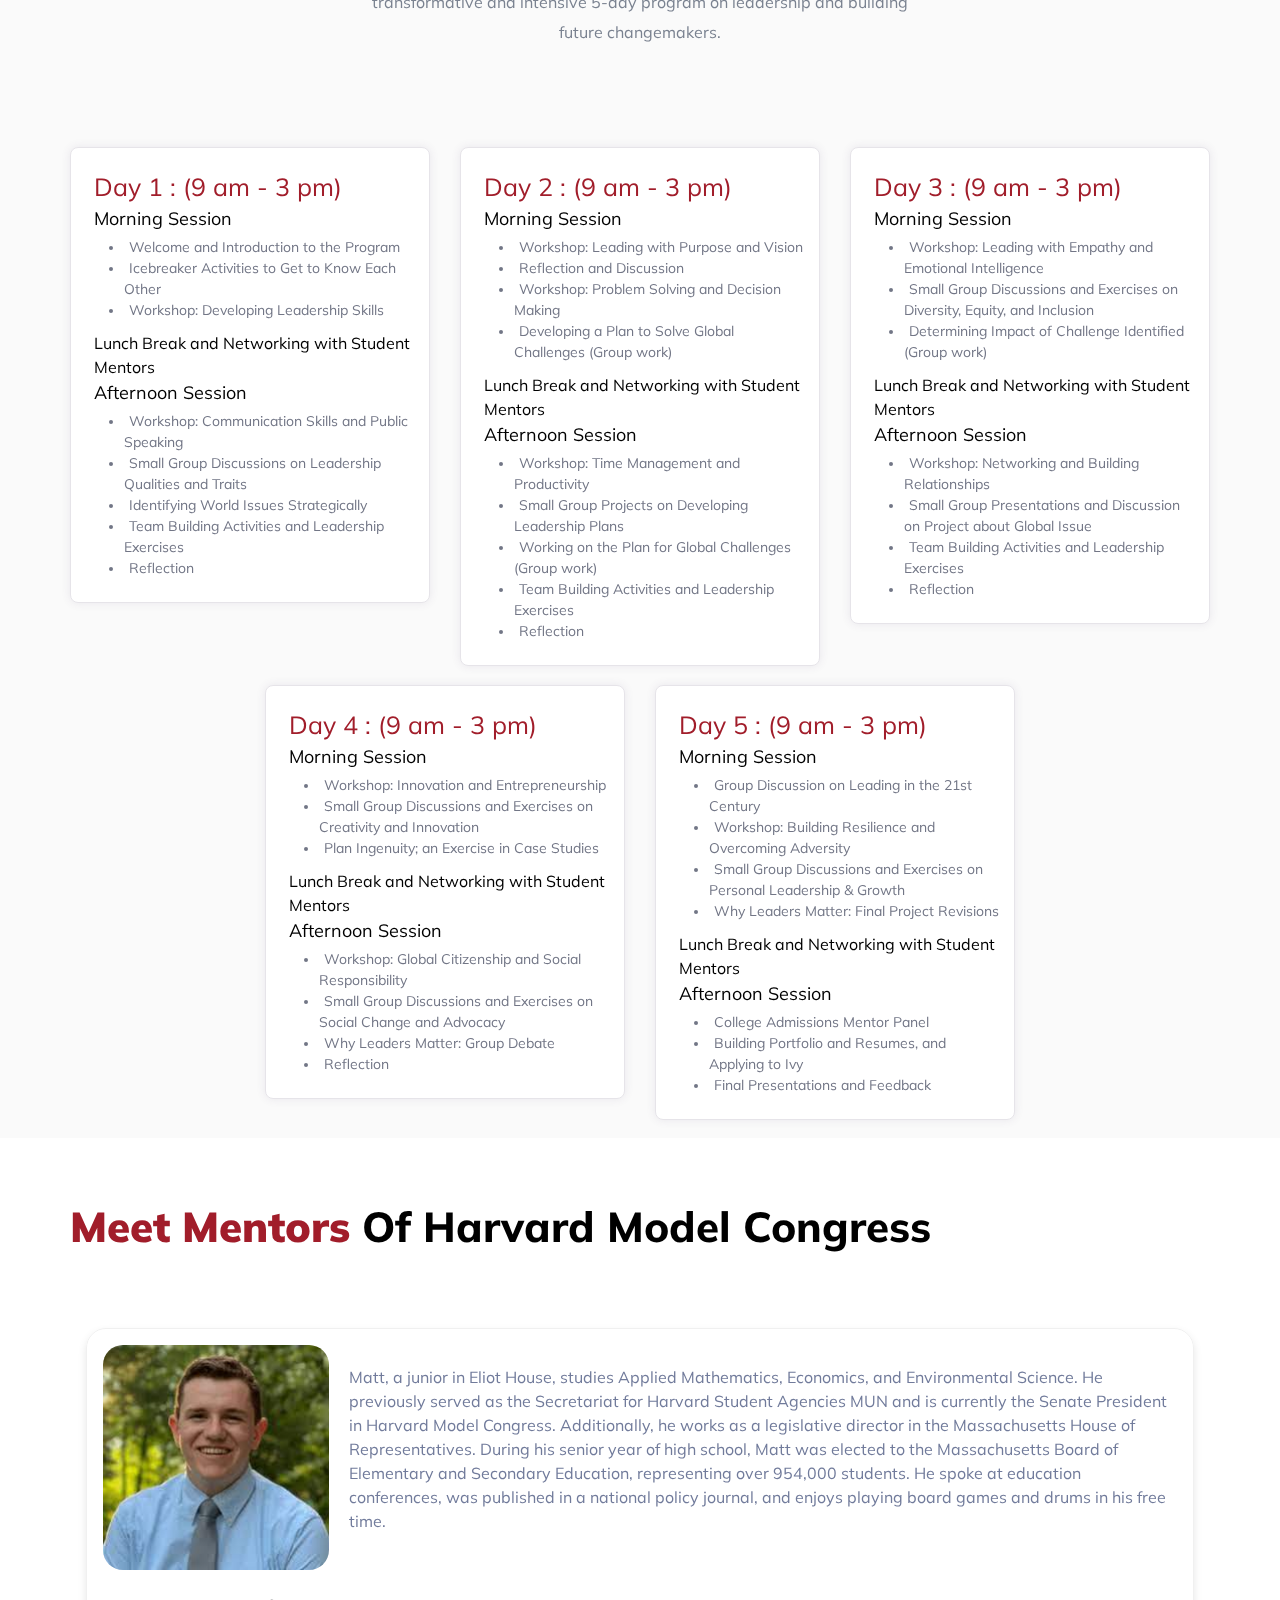
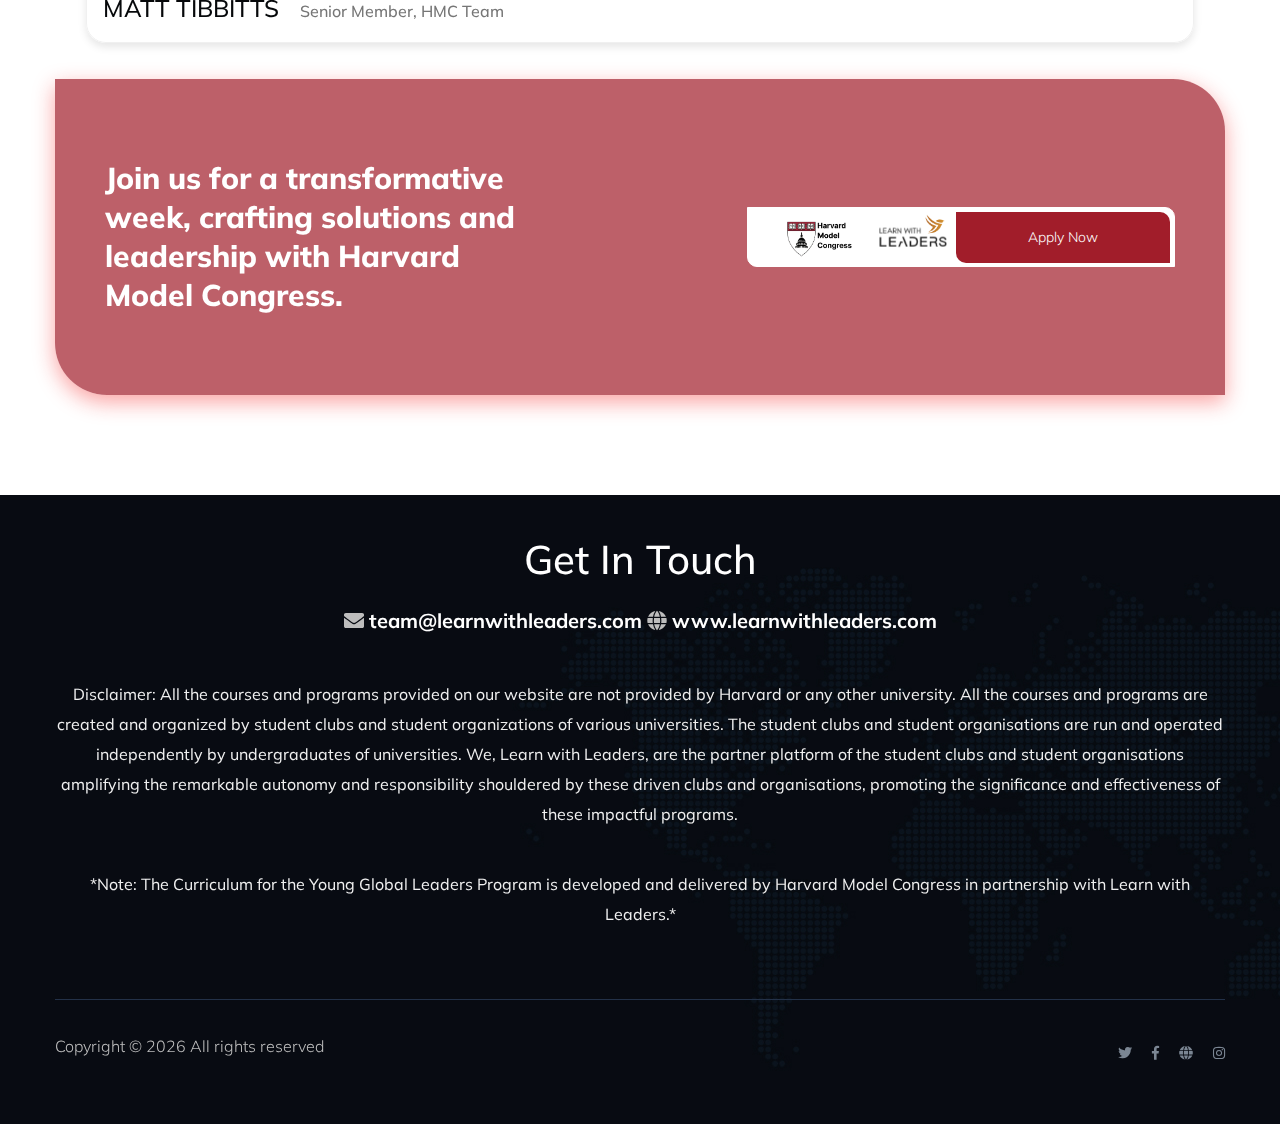
==== commit 720237db: "final changes" ====
--- a/index.html
+++ b/index.html
@@ -210,7 +210,7 @@
                 <div class="row" style="display: table; clear: both; margin-left: 20px; margin-right: 0px;">
                   <div class="row" style="width: 50%; float: left; margin-right: 30px; flex-wrap: nowrap;">
                     <img src="assets/img/college.png" style="height: 3.5vh; color: #a11d2a; margin-right: 10px;"></img>
-                    <p style="margin-bottom: 10px;">Eligibility: <br> Group 1 - Grades 7th - 9th <br> Group 2 - Grades 10th to 12th </p>
+                    <p style="margin-bottom: 10px;">Eligibility: <br> Group 1: Students entering grades 7 to 9 <br> Group 2: Students entering grades 10 to 12 </p>
                   </div>
                   <div class="row" style="width: 50%; float: left; margin-right: 0px; flex-wrap: nowrap;">
                     <img src="assets/img/certificate.png" style="height: 3.5vh; color: #a11d2a; margin-right: 10px;"></img>
@@ -283,7 +283,7 @@
                   <!-- <p>Lorem ipsum dolor sit amet, consectetur adipisicing elit,mod tempor incididunt ut labore et dolore magna aliqua. Utnixm, quis nostrud exercitation ullamc.</p> -->
                 </div>
                 <p>
-                  <strong>Harvard Model Congress (HMC)</strong> at Harvard University stands as the world's largest congressional simulation conference, offering high school students an immersive and dynamic experience. With participation open to students from the United States and abroad, <strong>HMC</strong> presents a unique opportunity to engage in a realistic model congress simulation. The entire event is organized and run by our devoted team of Harvard undergraduates, ensuring a high-quality and impactful experience for all participants. The Curriculum for the  Young Global Leaders Program is developed and delivered by Harvard Model Congress in partnership with Learn with Leaders.
+                  <strong>Harvard Model Congress (HMC)</strong> at Harvard University stands as the world's largest congressional simulation conference, offering high school students an immersive and dynamic experience. With participation open to students from the United States and abroad, <strong>HMC</strong> presents a unique opportunity to engage in a realistic model congress simulation. The entire event is organized and run by our devoted team of Harvard undergraduates, ensuring a high-quality and impactful experience for all participants.
                 </p>
                 
               </div>
@@ -720,6 +720,7 @@
                       </p>
                       
                       <p style="color: #f0f0f0; margin-top: 40px;">Disclaimer: All the courses and programs provided on our website are not provided by Harvard or any other university. All the courses and programs are created and organized by student clubs and student organizations of various universities. The student clubs and student organisations are run and operated independently by undergraduates of universities. We, Learn with Leaders, are the partner platform of the student clubs and student organisations amplifying the remarkable autonomy and responsibility shouldered by these driven clubs and organisations, promoting the significance and effectiveness of these impactful programs.</p>
+                      <p style="color: #f0f0f0; margin-top: 40px;">*Note: The Curriculum for the  Young Global Leaders Program is developed and delivered by Harvard Model Congress in partnership with Learn with Leaders.*</p>
                     </div>
                   </div>
                   <div class="footer-number"></div>
